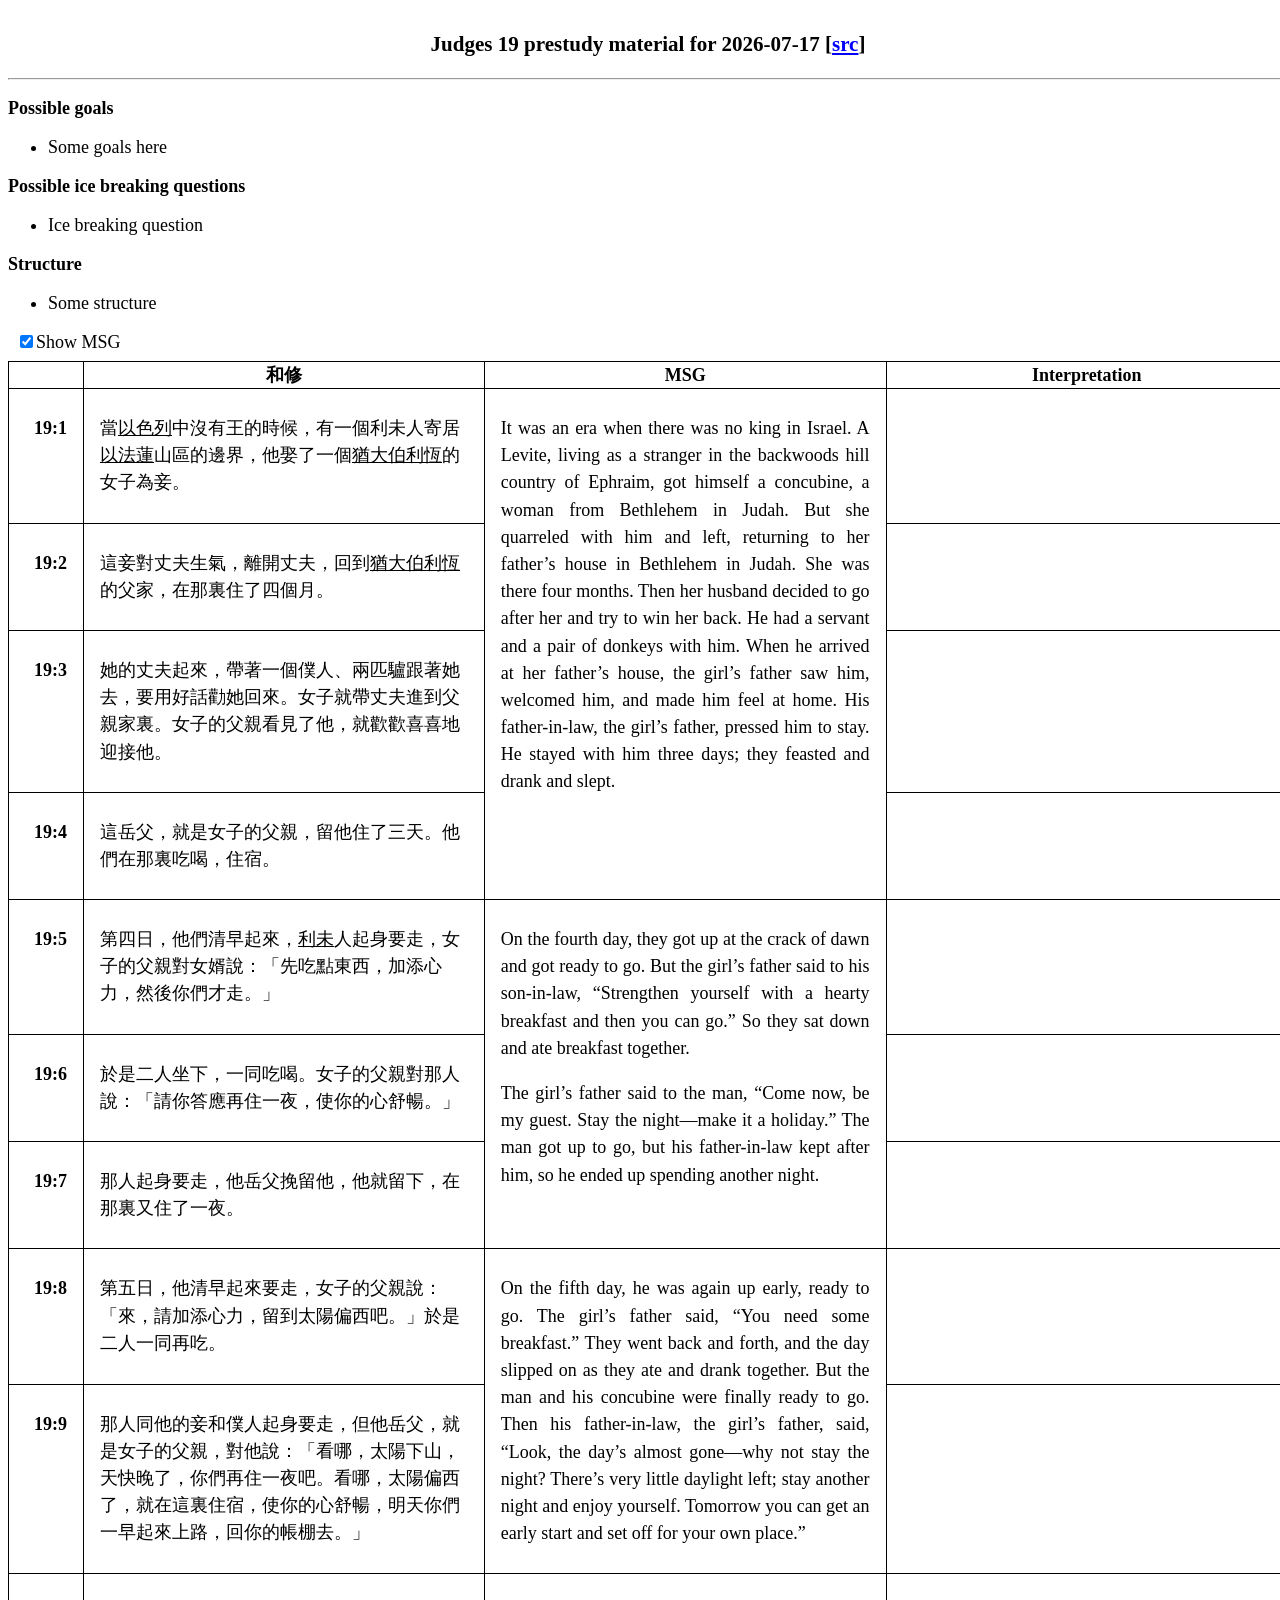
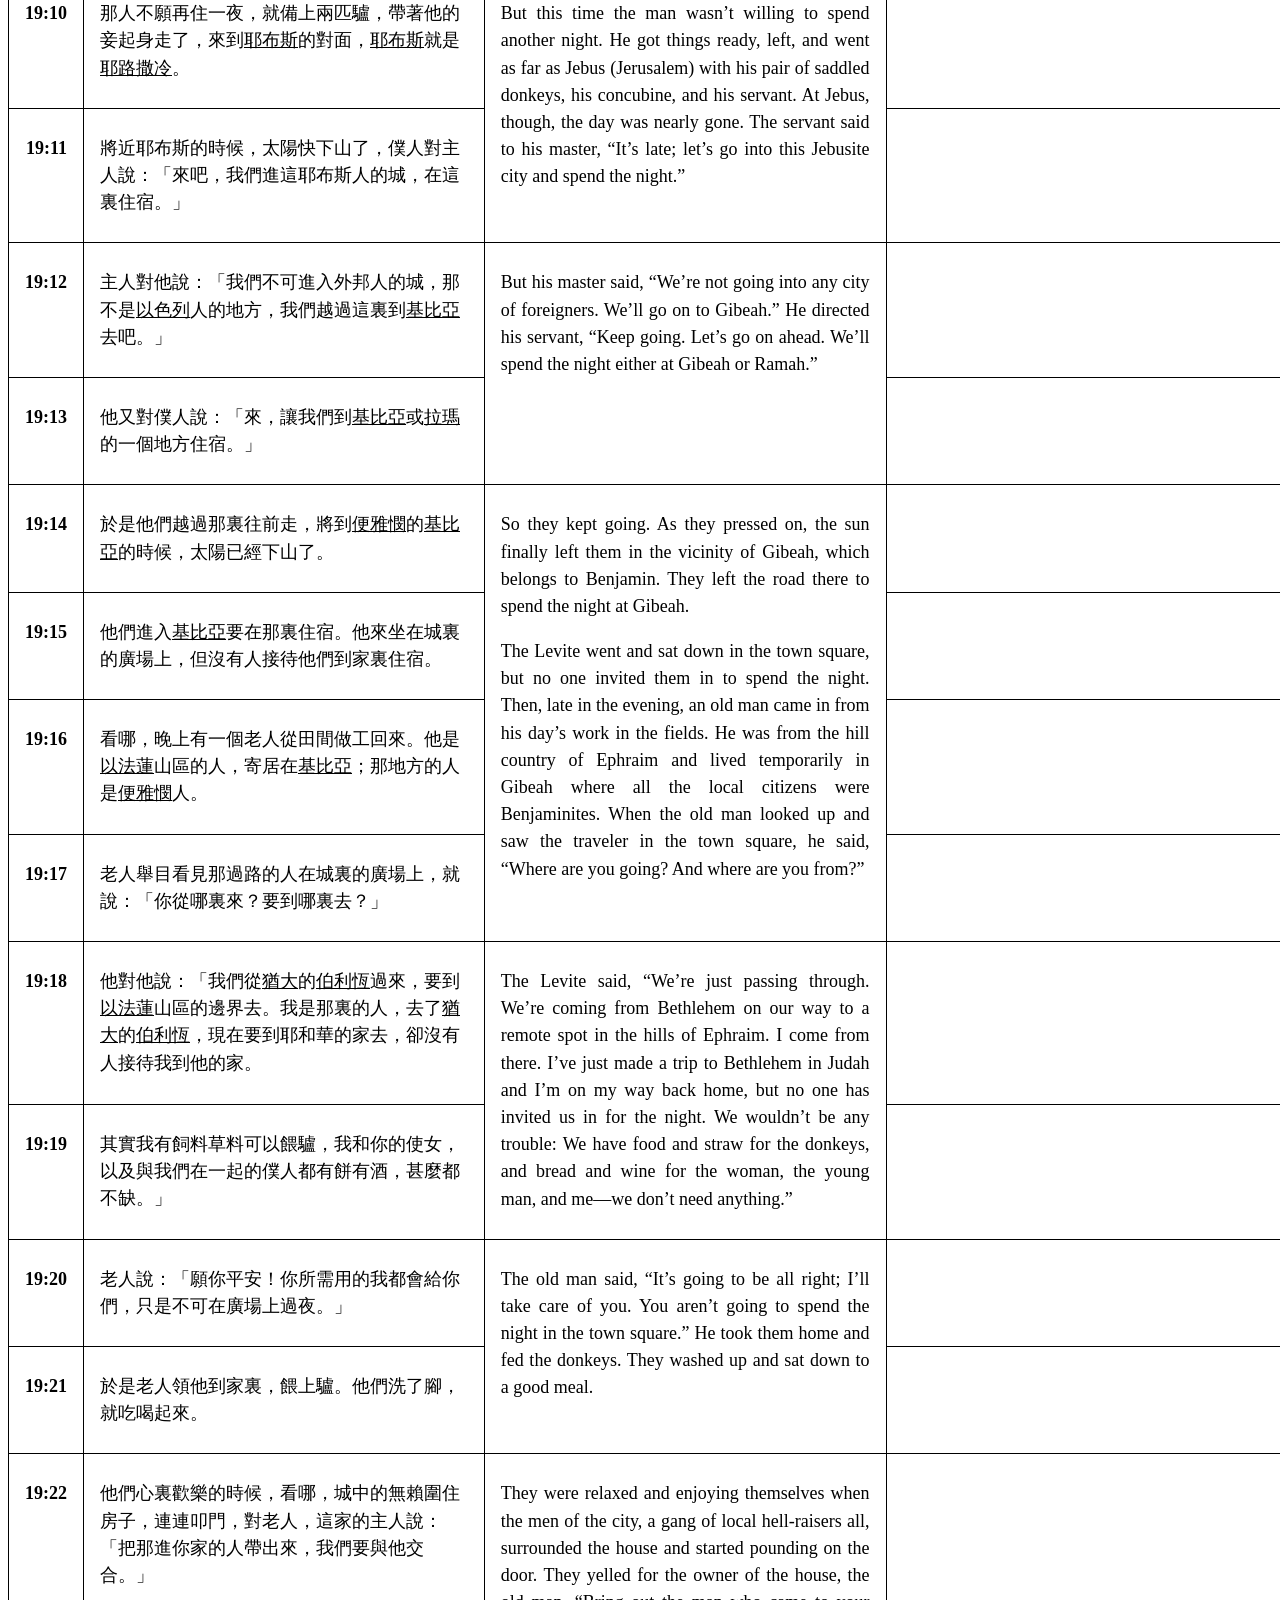
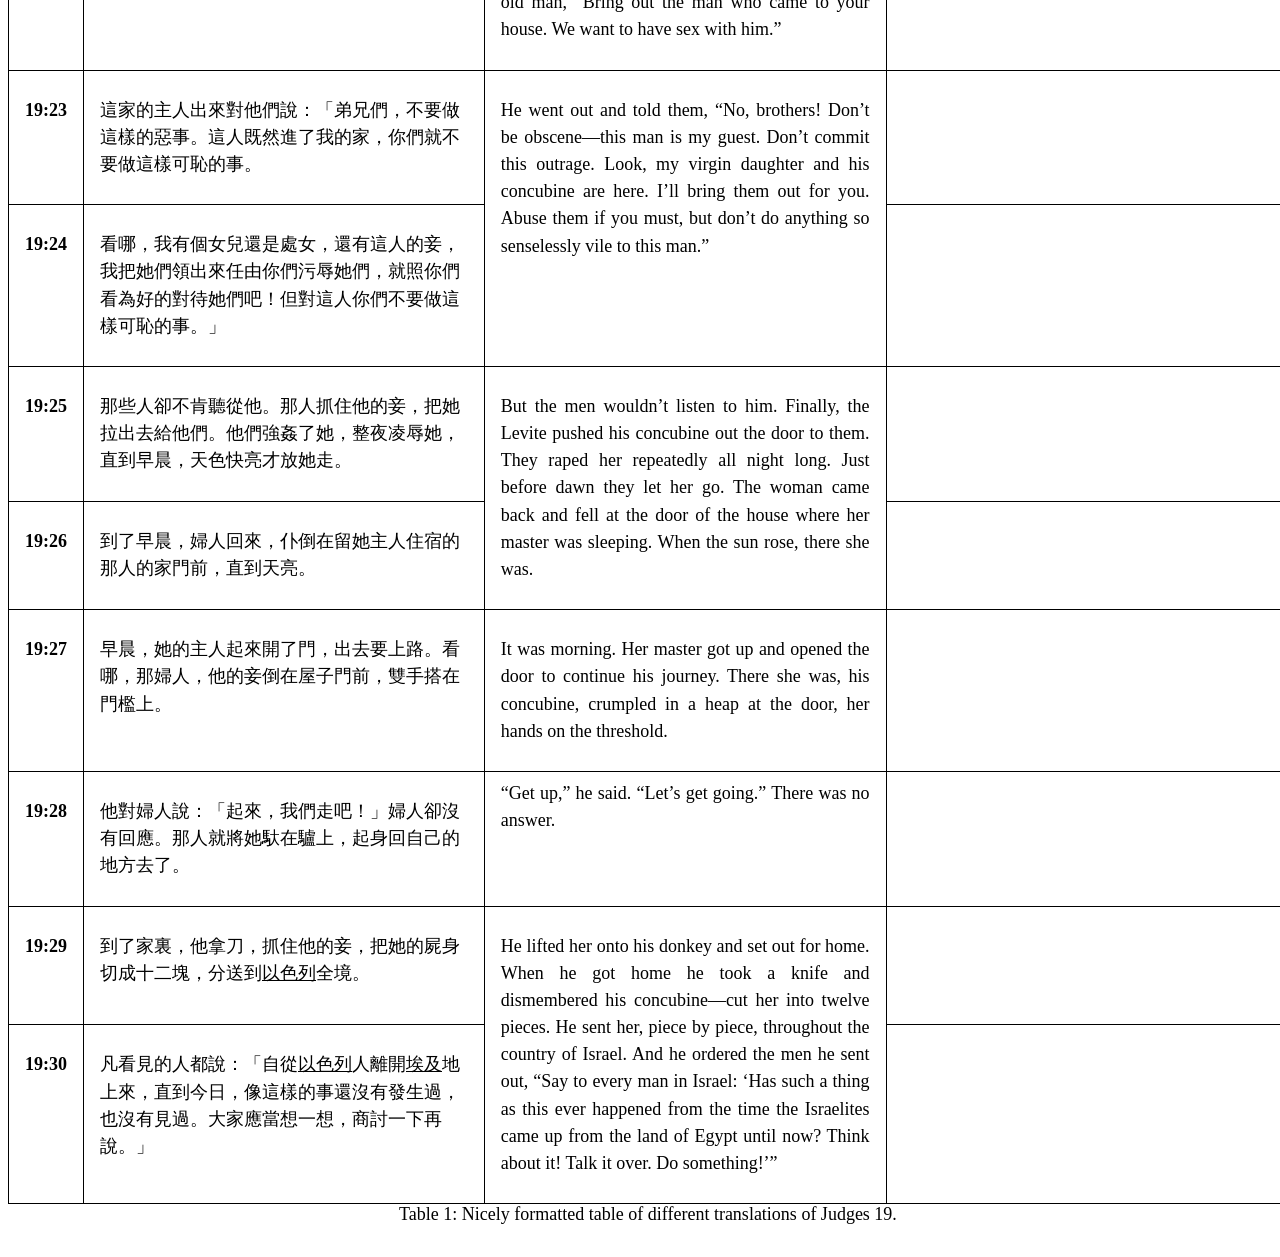
==== judges19.html @ c6cd5edd "wip: judges 19 rcuv done" ====
<!DOCTYPE html>
<html lang="en">
<head>
  <meta charset="UTF-8">
  <title>Judges 19 prestudy material for 2026-07-17</title>
  <link rel="stylesheet" href="style.css">
</head>
<body>
  <main>
    <article>
      <h3>
        Judges 19 prestudy material for 2026-07-17
        [<a href="https://github.com/NLCLC-CM/cheuks-bible-study/judges19.html">src</a>]
      </h3>
      <hr>
      <p><strong>Possible goals</strong></p>

      <ul>
        <li>Some goals here</li>
      </ul>

      <p><strong>Possible ice breaking questions</strong></p>

      <ul>
        <li>Ice breaking question</li>
      </ul>

      <p><strong>Structure</strong></p>

      <ul>
        <li>Some structure</li>
      </ul>

      <label><input type="checkbox" id="msg-toggle" checked>Show MSG</label>

      <table>
        <caption>Table 1: Nicely formatted table of different translations of Judges 19.</caption>

        <colgroup>
          <col class="verse-number">
          <col class="zh">
          <col class="msg">
          <col class="notes">
        </colgroup>

        <thead>
          <tr>
            <th></th>
            <th>和修</th>
            <th class="msg">MSG</th>
            <th>Interpretation</th>
          </tr>
        </thead>

        <tbody>
          <tr>
            <td id="v1"><p>19:1</p></td>
            <td>
              <p>
              當<u>以色列</u>中沒有王的時候，有一個利未人寄居<u>以法蓮</u>山區的邊界，他娶了一個<u>猶大</u><u>伯利恆</u>的女子為妾。
              </p>
            </td>
            <td class="msg" rowspan="4">
              <p>
              It was an era when there was no king in Israel. A Levite, living as a stranger in the
          backwoods hill country of Ephraim, got himself a concubine, a woman from Bethlehem in Judah. But
          she quarreled with him and left, returning to her father’s house in Bethlehem in Judah. She was
          there four months. Then her husband decided to go after her and try to win her back. He had
          a servant and a pair of donkeys with him. When he arrived at her father’s house, the girl’s father
          saw him, welcomed him, and made him feel at home. His father-in-law, the girl’s father, pressed
          him to stay. He stayed with him three days; they feasted and drank and slept.
              </p>
            </td>
            <td></td>
          </tr>

          <tr>
            <td id="v2"><p>19:2</p></td>
            <td>
              <p>
              這妾對丈夫生氣，離開丈夫，回到<u>猶大</u><u>伯利恆</u>的父家，在那裏住了四個月。
              </p>
            </td>
            <td></td>
          </tr>

          <tr>
            <td id="v3"><p>19:3</p></td>
            <td>
              <p>
              她的丈夫起來，帶著一個僕人、兩匹驢跟著她去，要用好話勸她回來。女子就帶丈夫進到父親家裏。女子的父親看見了他，就歡歡喜喜地迎接他。
              </p>
            </td>
            <td></td>
          </tr>

          <tr>
            <td id="v4"><p>19:4</p></td>
            <td>
              <p>
              這岳父，就是女子的父親，留他住了三天。他們在那裏吃喝，住宿。
              </p>
            </td>
            <td></td>
          </tr>

          <tr>
            <td id="v5"><p>19:5</p></td>
            <td>
              <p>
              第四日，他們清早起來，<u>利未</u>人起身要走，女子的父親對女婿說：「先吃點東西，加添心力，然後你們才走。」
              </p>
            </td>
            <td class="msg" rowspan="3">
              <p>
              On the fourth day, they got up at the crack of dawn and got ready to go. But the girl’s
        father said to his son-in-law, “Strengthen yourself with a hearty breakfast and then you can go.”
        So they sat down and ate breakfast together.
              </p>

              <p>
              The girl’s father said to the man, “Come now, be my guest. Stay the night—make it
        a holiday.” The man got up to go, but his father-in-law kept after him, so he ended up spending
        another night.
              </p>
            </td>
            <td></td>
          </tr>

          <tr>
            <td id="v6"><p>19:6</p></td>
            <td>
              <p>
              於是二人坐下，一同吃喝。女子的父親對那人說：「請你答應再住一夜，使你的心舒暢。」
              </p>
            </td>
            <td></td>
          </tr>

          <tr>
            <td id="v7"><p>19:7</p></td>
            <td>
              <p>
              那人起身要走，他岳父挽留他，他就留下，在那裏又住了一夜。
              </p>
            </td>
            <td></td>
          </tr>

          <tr>
            <td id="v8"><p>19:8</p></td>
            <td>
              <p>
              第五日，他清早起來要走，女子的父親說：「來，請加添心力，留到太陽偏西吧。」於是二人一同再吃。
              </p>
            </td>
            <td class="msg" rowspan="2">
              <p>
              On the fifth day, he was again up early, ready to go. The girl’s father said, “You need some
          breakfast.” They went back and forth, and the day slipped on as they ate and drank together. But
          the man and his concubine were finally ready to go. Then his father-in-law, the girl’s father,
          said, “Look, the day’s almost gone—why not stay the night? There’s very little daylight left;
          stay another night and enjoy yourself. Tomorrow you can get an early start and set off for your
          own place.”
              </p>
            </td>
            <td></td>
          </tr>

          <tr>
            <td id="v9"><p>19:9</p></td>
            <td>
              <p>
              那人同他的妾和僕人起身要走，但他岳父，就是女子的父親，對他說：「看哪，太陽下山，天快晚了，你們再住一夜吧。看哪，太陽偏西了，就在這裏住宿，使你的心舒暢，明天你們一早起來上路，回你的帳棚去。」
              </p>
            </td>
            <td></td>
          </tr>

          <tr>
            <td id="v10"><p>19:10</p></td>
            <td>
              <p>
              那人不願再住一夜，就備上兩匹驢，帶著他的妾起身走了，來到<u>耶布斯</u>的對面，<u>耶布斯</u>就是<u>耶路撒冷</u>。
              </p>
            </td>
            <td class="msg" rowspan="2">
              <p>
              But this time the man wasn’t willing to spend another night. He got things ready, left, and
               went as far as Jebus (Jerusalem) with his pair of saddled donkeys, his concubine, and his
               servant. At Jebus, though, the day was nearly gone. The servant said to his master, “It’s
               late; let’s go into this Jebusite city and spend the night.”
              </p>
            </td>
            <td></td>
          </tr>

          <tr>
            <td id="v11"><p>19:11</p></td>
            <td>
              <p>
              將近耶布斯的時候，太陽快下山了，僕人對主人說：「來吧，我們進這耶布斯人的城，在這裏住宿。」
              </p>
            </td>
            <td></td>
          </tr>

          <tr>
            <td id="v12"><p>19:12</p></td>
            <td>
              <p>
              主人對他說：「我們不可進入外邦人的城，那不是<u>以色列</u>人的地方，我們越過這裏到<u>基比亞</u>去吧。」
              </p>
            </td>
            <td class="msg" rowspan="2">
              <p>
              But his master said, “We’re not going into any city of foreigners. We’ll go on to Gibeah.”
        He directed his servant, “Keep going. Let’s go on ahead. We’ll spend the night either at Gibeah or
        Ramah.”
              </p>
            </td>
            <td></td>
          </tr>

          <tr>
            <td id="v13"><p>19:13</p></td>
            <td>
              <p>
              他又對僕人說：「來，讓我們到<u>基比亞</u>或<u>拉瑪</u>的一個地方住宿。」
              </p>
            </td>
            <td></td>
          </tr>

          <tr>
            <td id="v14"><p>19:14</p></td>
            <td>
              <p>
              於是他們越過那裏往前走，將到<u>便雅憫</u>的<u>基比亞</u>的時候，太陽已經下山了。
              </p>
            </td>
            <td class="msg" rowspan="4">
              <p>
              So they kept going. As they pressed on, the sun finally left them in the vicinity of Gibeah,
                which belongs to Benjamin. They left the road there to spend the night at Gibeah.
              </p>

              <p>
              The Levite went and sat down in the town square, but no one invited them in to spend the
          night. Then, late in the evening, an old man came in from his day’s work in the fields. He was
          from the hill country of Ephraim and lived temporarily in Gibeah where all the local citizens
          were Benjaminites. When the old man looked up and saw the traveler in the town square, he said,
          “Where are you going? And where are you from?”
              </p>
            </td>
            <td></td>
          </tr>

          <tr>
            <td id="v15"><p>19:15</p></td>
            <td>
              <p>
              他們進入<u>基比亞</u>要在那裏住宿。他來坐在城裏的廣場上，但沒有人接待他們到家裏住宿。
              </p>
            </td>
            <td></td>
          </tr>

          <tr>
            <td id="v16"><p>19:16</p></td>
            <td>
              <p>
              看哪，晚上有一個老人從田間做工回來。他是<u>以法蓮</u>山區的人，寄居在<u>基比亞</u>；那地方的人是<u>便雅憫</u>人。
              </p>
            </td>
            <td></td>
          </tr>

          <tr>
            <td id="v17"><p>19:17</p></td>
            <td>
              <p>
              老人舉目看見那過路的人在城裏的廣場上，就說：「你從哪裏來？要到哪裏去？」
              </p>
            </td>
            <td></td>
          </tr>

          <tr>
            <td id="v18"><p>19:18</p></td>
            <td>
              <p>
              他對他說：「我們從<u>猶大</u>的<u>伯利恆</u>過來，要到<u>以法蓮</u>山區的邊界去。我是那裏的人，去了<u>猶大</u>的<u>伯利恆</u>，現在要到耶和華的家去，卻沒有人接待我到他的家。
              </p>
            </td>
            <td class="msg" rowspan="2">
              <p>
              The Levite said, “We’re just passing through. We’re coming from Bethlehem on our way to
               a remote spot in the hills of Ephraim. I come from there. I’ve just made a trip to
               Bethlehem in Judah and I’m on my way back home, but no one has invited us in for the night.
               We wouldn’t be any trouble: We have food and straw for the donkeys, and bread and wine for
               the woman, the young man, and me—we don’t need anything.”
              </p>
            </td>
            <td></td>
          </tr>

          <tr>
            <td id="v19"><p>19:19</p></td>
            <td>
              <p>
              其實我有飼料草料可以餵驢，我和你的使女，以及與我們在一起的僕人都有餅有酒，甚麼都不缺。」
              </p>
            </td>
            <td></td>
          </tr>

          <tr>
            <td id="v20"><p>19:20</p></td>
            <td>
              <p>
              老人說：「願你平安！你所需用的我都會給你們，只是不可在廣場上過夜。」
              </p>
            </td>
            <td class="msg" rowspan="2">
              <p>
              The old man said, “It’s going to be all right; I’ll take care of you. You aren’t going to
        spend the night in the town square.” He took them home and fed the donkeys. They washed up and sat
        down to a good meal.
              </p>
            </td>
            <td></td>
          </tr>

          <tr>
            <td id="v21"><p>19:21</p></td>
            <td>
              <p>
              於是老人領他到家裏，餵上驢。他們洗了腳，就吃喝起來。
              </p>
            </td>
            <td></td>
          </tr>

          <tr>
            <td id="v22"><p>19:22</p></td>
            <td>
              <p>
              他們心裏歡樂的時候，看哪，城中的無賴圍住房子，連連叩門，對老人，這家的主人說：「把那進你家的人帶出來，我們要與他交合。」
              </p>
            </td>
            <td class="msg">
              <p>
              They were relaxed and enjoying themselves when the men of the city, a gang of local
        hell-raisers all, surrounded the house and started pounding on the door. They yelled for the owner
        of the house, the old man, “Bring out the man who came to your house. We want to have sex with
        him.”
              </p>
            </td>
            <td></td>
          </tr>

          <tr>
            <td id="v23"><p>19:23</p></td>
            <td>
              <p>
              這家的主人出來對他們說：「弟兄們，不要做這樣的惡事。這人既然進了我的家，你們就不要做這樣可恥的事。
              </p>
            </td>
            <td class="msg" rowspan="2">
              <p>
              He went out and told them, “No, brothers! Don’t be obscene—this man is my guest. Don’t
            commit this outrage. Look, my virgin daughter and his concubine are here. I’ll bring them out
            for you. Abuse them if you must, but don’t do anything so senselessly vile to this man.”
              </p>
            </td>
            <td></td>
          </tr>

          <tr>
            <td id="v24"><p>19:24</p></td>
            <td>
              <p>
              看哪，我有個女兒還是處女，還有這人的妾，我把她們領出來任由你們污辱她們，就照你們看為好的對待她們吧！但對這人你們不要做這樣可恥的事。」
              </p>
            </td>
            <td></td>
          </tr>

          <tr>
            <td id="v25"><p>19:25</p></td>
            <td>
              <p>
              那些人卻不肯聽從他。那人抓住他的妾，把她拉出去給他們。他們強姦了她，整夜凌辱她，直到早晨，天色快亮才放她走。
              </p>
            </td>
            <td class="msg" rowspan="2">
              <p>
              But the men wouldn’t listen to him. Finally, the Levite pushed his concubine out the door to
      them. They raped her repeatedly all night long. Just before dawn they let her go. The woman came
      back and fell at the door of the house where her master was sleeping. When the sun rose, there she
      was.
              </p>
            </td>
            <td></td>
          </tr>

          <tr>
            <td id="v26"><p>19:26</p></td>
            <td>
              <p>
              到了早晨，婦人回來，仆倒在留她主人住宿的那人的家門前，直到天亮。
              </p>
            </td>
            <td></td>
          </tr>

          <tr>
            <td id="v27"><p>19:27</p></td>
            <td>
              <p>
              早晨，她的主人起來開了門，出去要上路。看哪，那婦人，他的妾倒在屋子門前，雙手搭在門檻上。
              </p>
            </td>
            <td class="msg">
              <p>
              It was morning. Her master got up and opened the door to continue his journey. There she
  was, his concubine, crumpled in a heap at the door, her hands on the threshold.
              </p>
            </td>
            <td></td>
          </tr>

          <tr>
            <td id="v28"><p>19:28</p></td>
            <td>
              <p>
              他對婦人說：「起來，我們走吧！」婦人卻沒有回應。那人就將她馱在驢上，起身回自己的地方去了。
              </p>
            </td>
            <td class="msg">“Get up,” he said. “Let’s get going.” There was no answer.</td>
            <td></td>
          </tr>

          <tr>
            <td id="v29"><p>19:29</p></td>
            <td>
              <p>
              到了家裏，他拿刀，抓住他的妾，把她的屍身切成十二塊，分送到<u>以色列</u>全境。
              </p>
            </td>
            <td class="msg" rowspan="2">
              <p>
              He lifted her onto his donkey and set out for home. When he got home he took a knife and
              dismembered his concubine—cut her into twelve pieces. He sent her, piece by piece, throughout
              the country of Israel. And he ordered the men he sent out, “Say to every man in Israel: ‘Has
              such a thing as this ever happened from the time the Israelites came up from the land of Egypt
              until now? Think about it! Talk it over. Do something!’”
              </p>
            </td>
            <td></td>
          </tr>

          <tr>
            <td id="v30"><p>19:30</p></td>
            <td>
              <p>
              凡看見的人都說：「自從<u>以色列</u>人離開<u>埃及</u>地上來，直到今日，像這樣的事還沒有發生過，也沒有見過。大家應當想一想，商討一下再說。」
              </p>
            </td>
            <td></td>
          </tr>
        </tbody>
      </table>
    </article>
  </main>

  <script>
    const msgElements = document.getElementsByClassName('msg');
    const msgToggle = document.getElementById('msg-toggle');
    msgToggle.addEventListener('input', e => {
      const shouldDisplayMsg = e.target.checked;
      for (const e of msgElements) {
        if (shouldDisplayMsg) {
          e.style.display = '';
        } else {
          e.style.display = 'none';
        }
      }
    });
  </script>
</body>
</html>
---- style.css ----
:root {
    --bg-color: white;
    --text-color: black;
    --table-border-color: black;
    --href-color: blue;

    --name-color: blue;
    --place-color: magenta;
    --god-color: red;
    --circ-color: lavender;
    --free-color: green;
}

@media (prefers-color-scheme: dark) {
    :root {
        --bg-color: #1e1e2e;
        --text-color: #cdd6f4;
        --table-border-color: #9399b2;
        --href-color: #74c7ec;

        --name-color: #89dceb;
        --place-color: #f9e2af;
        --god-color: #f38ba8;
        --circ-color: #b4befe;
        --free-color: #a6e3a1;
    }
}

body {
    background-color: var(--bg-color);
    color: var(--text-color);
    font-size: 18px;
}

a {
    color: var(--href-color);
}

a:visited {
    color: var(--href-color);
}

h3 {
    text-align: center;
}

article {
    width: unset;
}

tbody td {
    vertical-align: top;
    padding: 0.5rem 1rem;
    line-height: 1.7rem;
}

tbody td:first-child {
    font-weight: bold;
    text-align: right;
}

td.msg {
    text-align: justify;
}

th {
    font-weight: bold;
}

table {
    border-collapse: collapse;
}

table td .msg {
    text-align: justify;
}

table td,
table th {
    border: 1px solid var(--table-border-color);
}

table caption {
    caption-side: bottom;
}

figure img {
    width: 100%;
}

figcaption {
    text-align: center;
}

label {
    margin: 0.5rem;
    display: block;
}

@media (min-width: 80rem) {
    article {
        width: 80rem;
        margin: 2rem auto;
    }

    col.verse-number {
        width: calc(100% / 24)
    }

    col.zh, col.msg, col.notes {
        width: calc((100% * 23 / 24) / 3);
    }
}

.question {
    font-weight: bold;
}

.answer {
    font-style: italic;
}

.name {
    color: var(--name-color);
}

.place {
    color: var(--place-color);
}

.god {
    color: var(--god-color);
}

.repeating {
    cursor: pointer;
    font-weight: bold;
}

.works-cited {
    margin-left: 2rem;
    text-indent: -2rem;
}
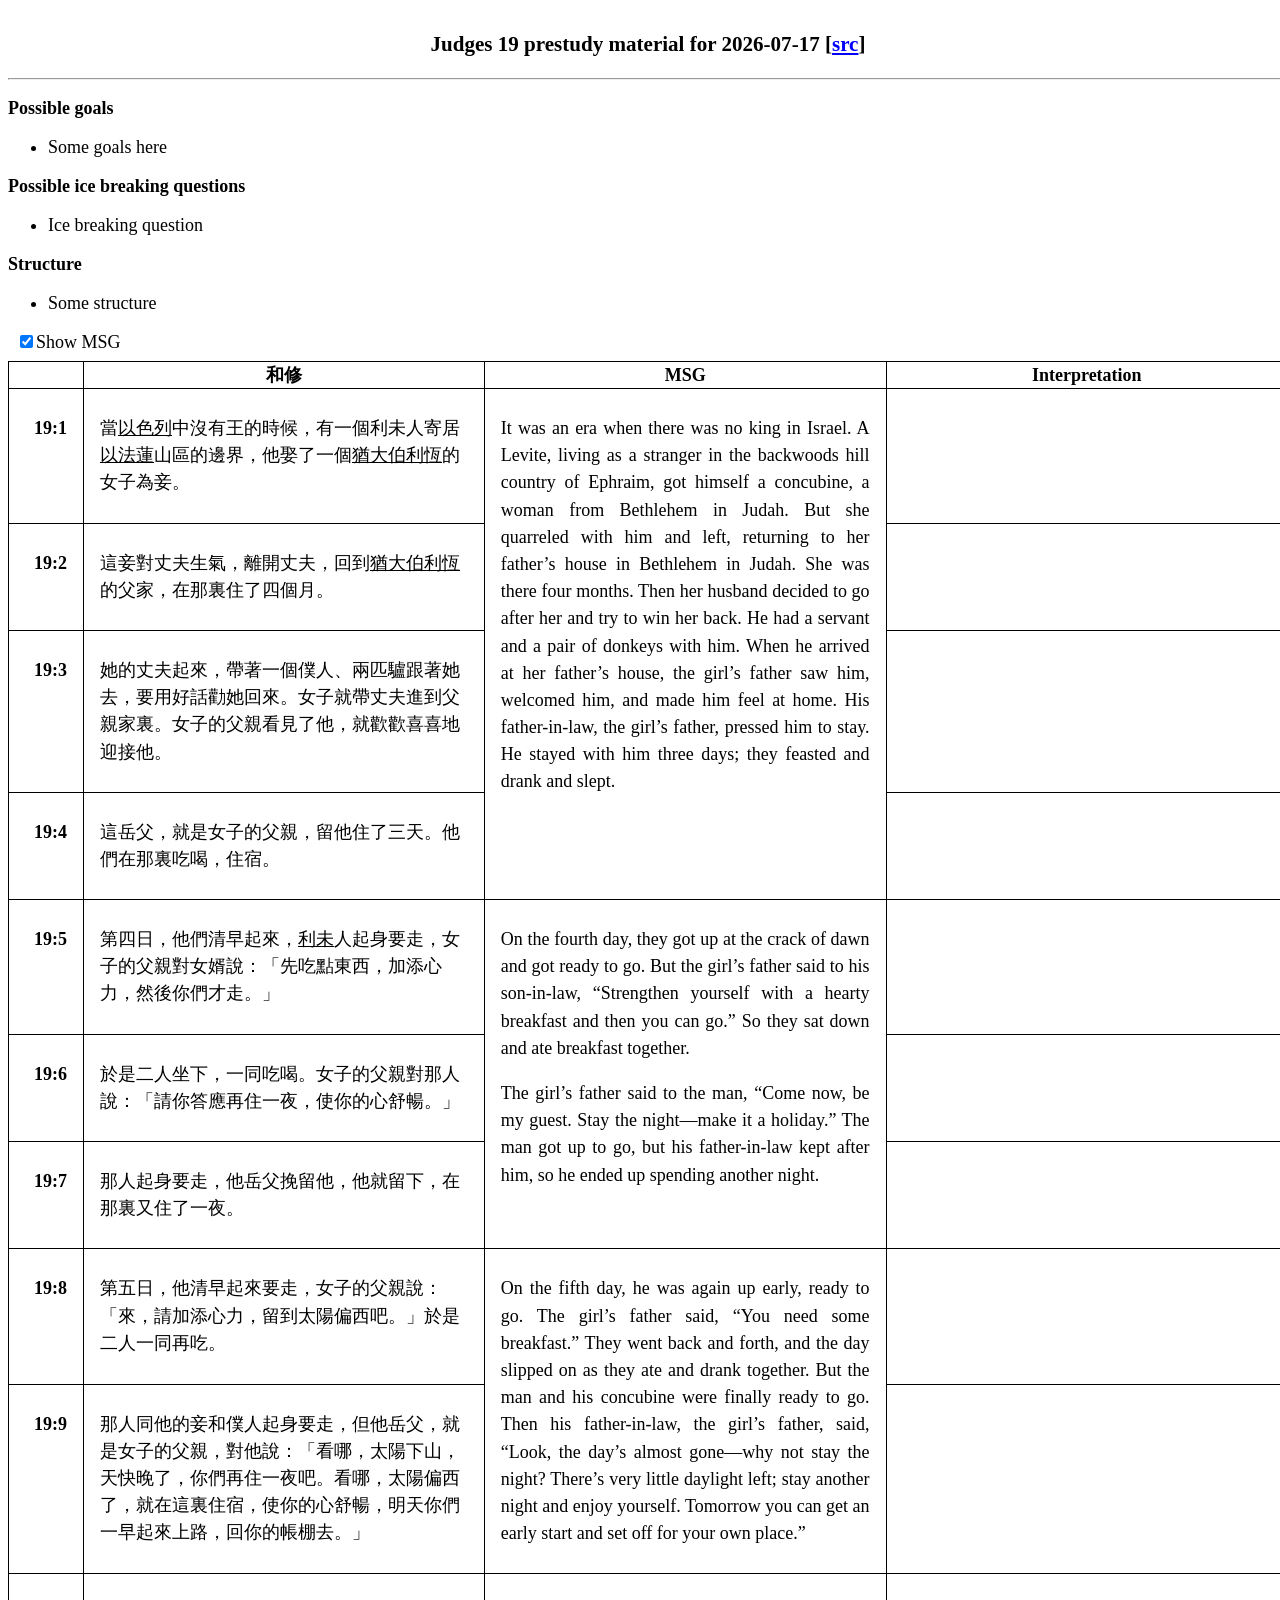
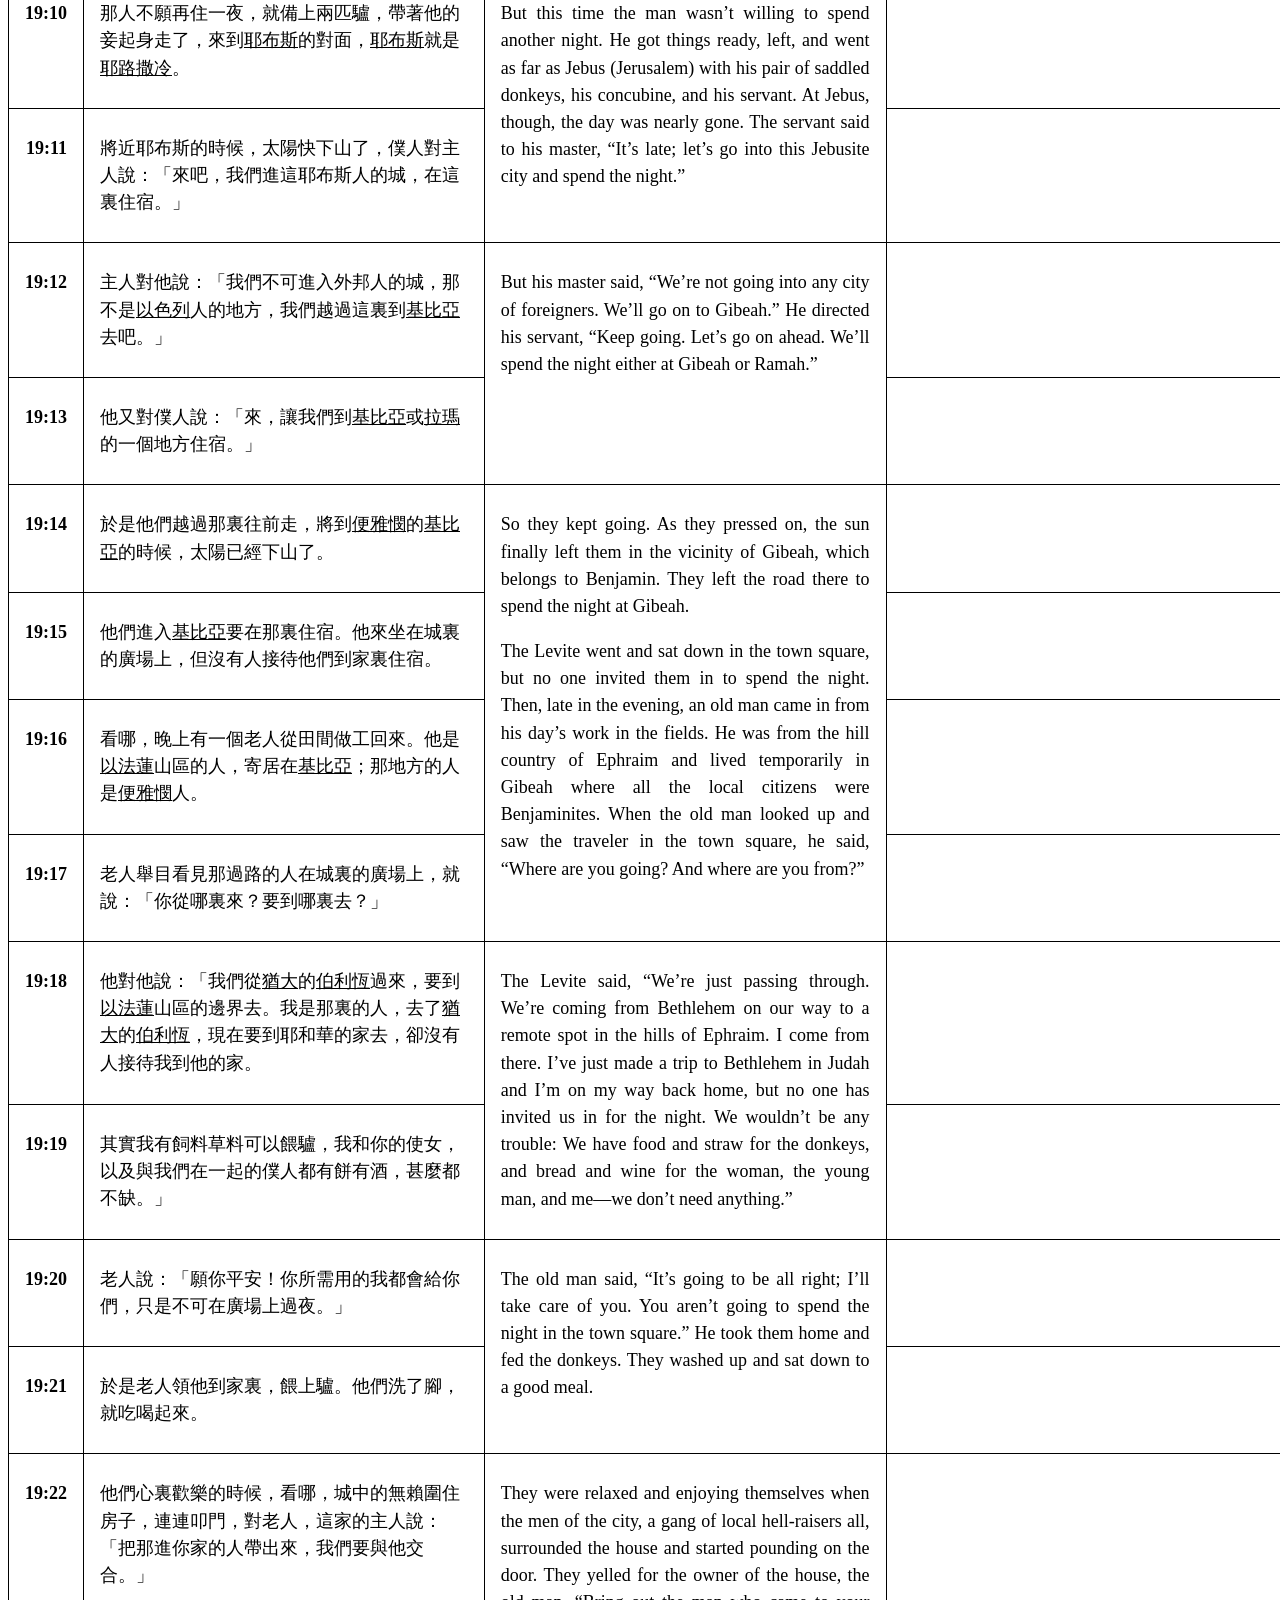
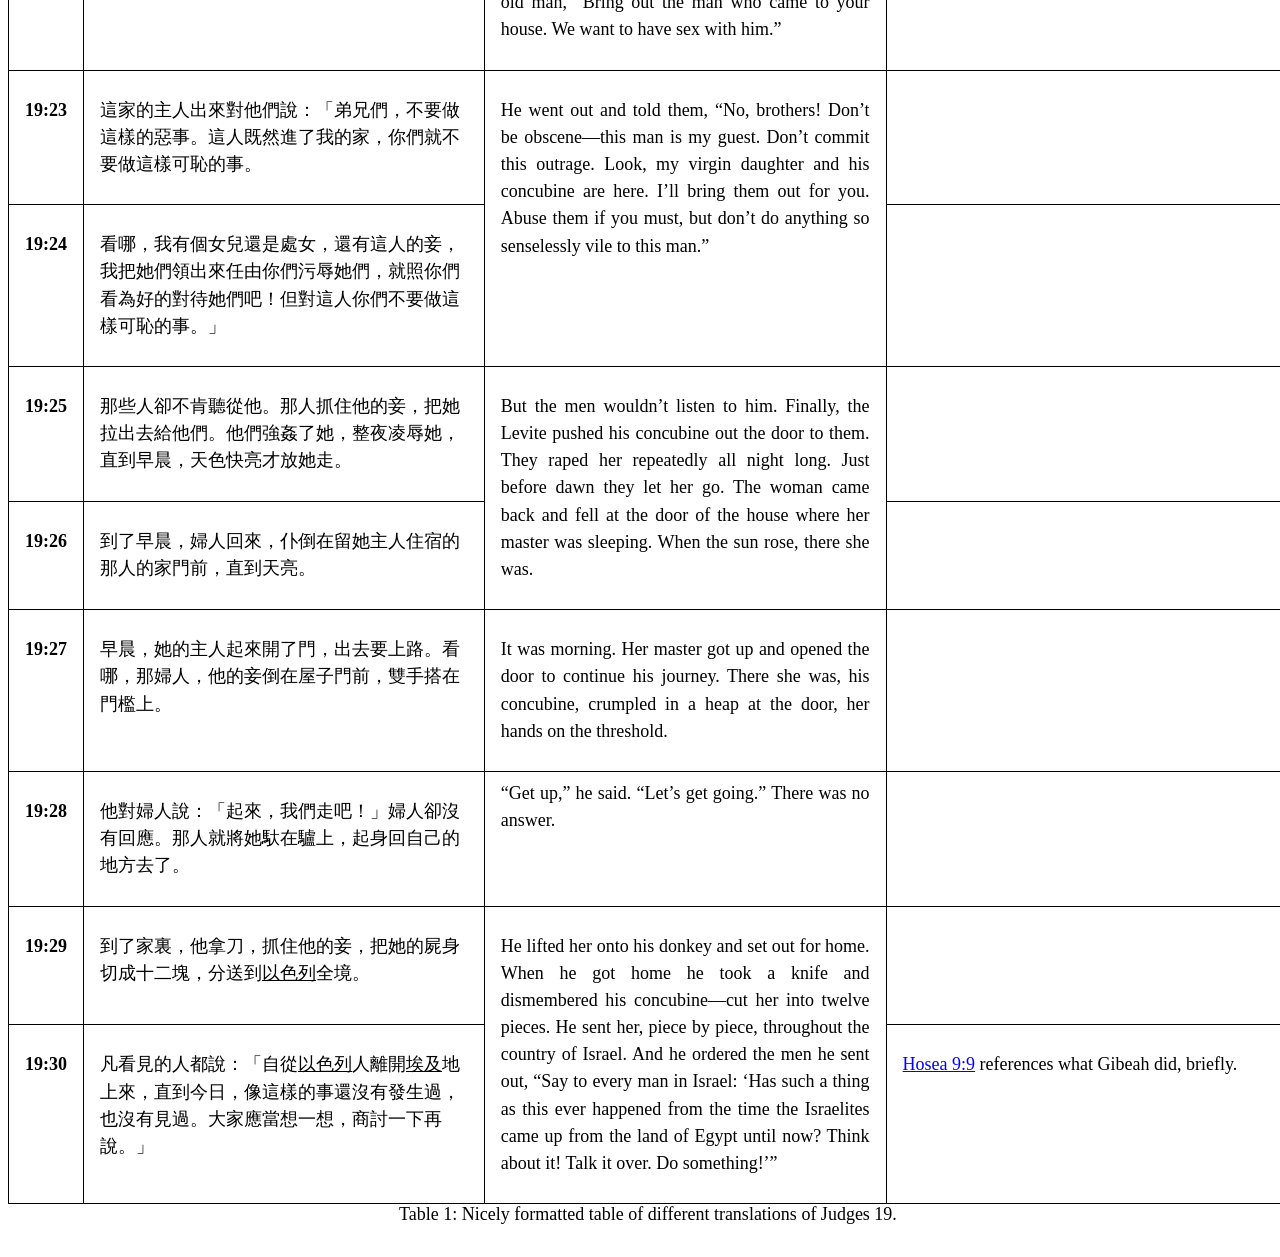
==== commit bcb8fb72: "wip: add hosea 9:9 ref" ====
--- a/judges19.html
+++ b/judges19.html
@@ -468,7 +468,11 @@
               凡看見的人都說：「自從<u>以色列</u>人離開<u>埃及</u>地上來，直到今日，像這樣的事還沒有發生過，也沒有見過。大家應當想一想，商討一下再說。」
               </p>
             </td>
-            <td></td>
+            <td>
+              <p>
+              <a href="https://www.biblegateway.com/passage/?search=Hosea%209%3A9&version=NIV">Hosea 9:9</a> references what Gibeah did, briefly.
+              </p>
+            </td>
           </tr>
         </tbody>
       </table>
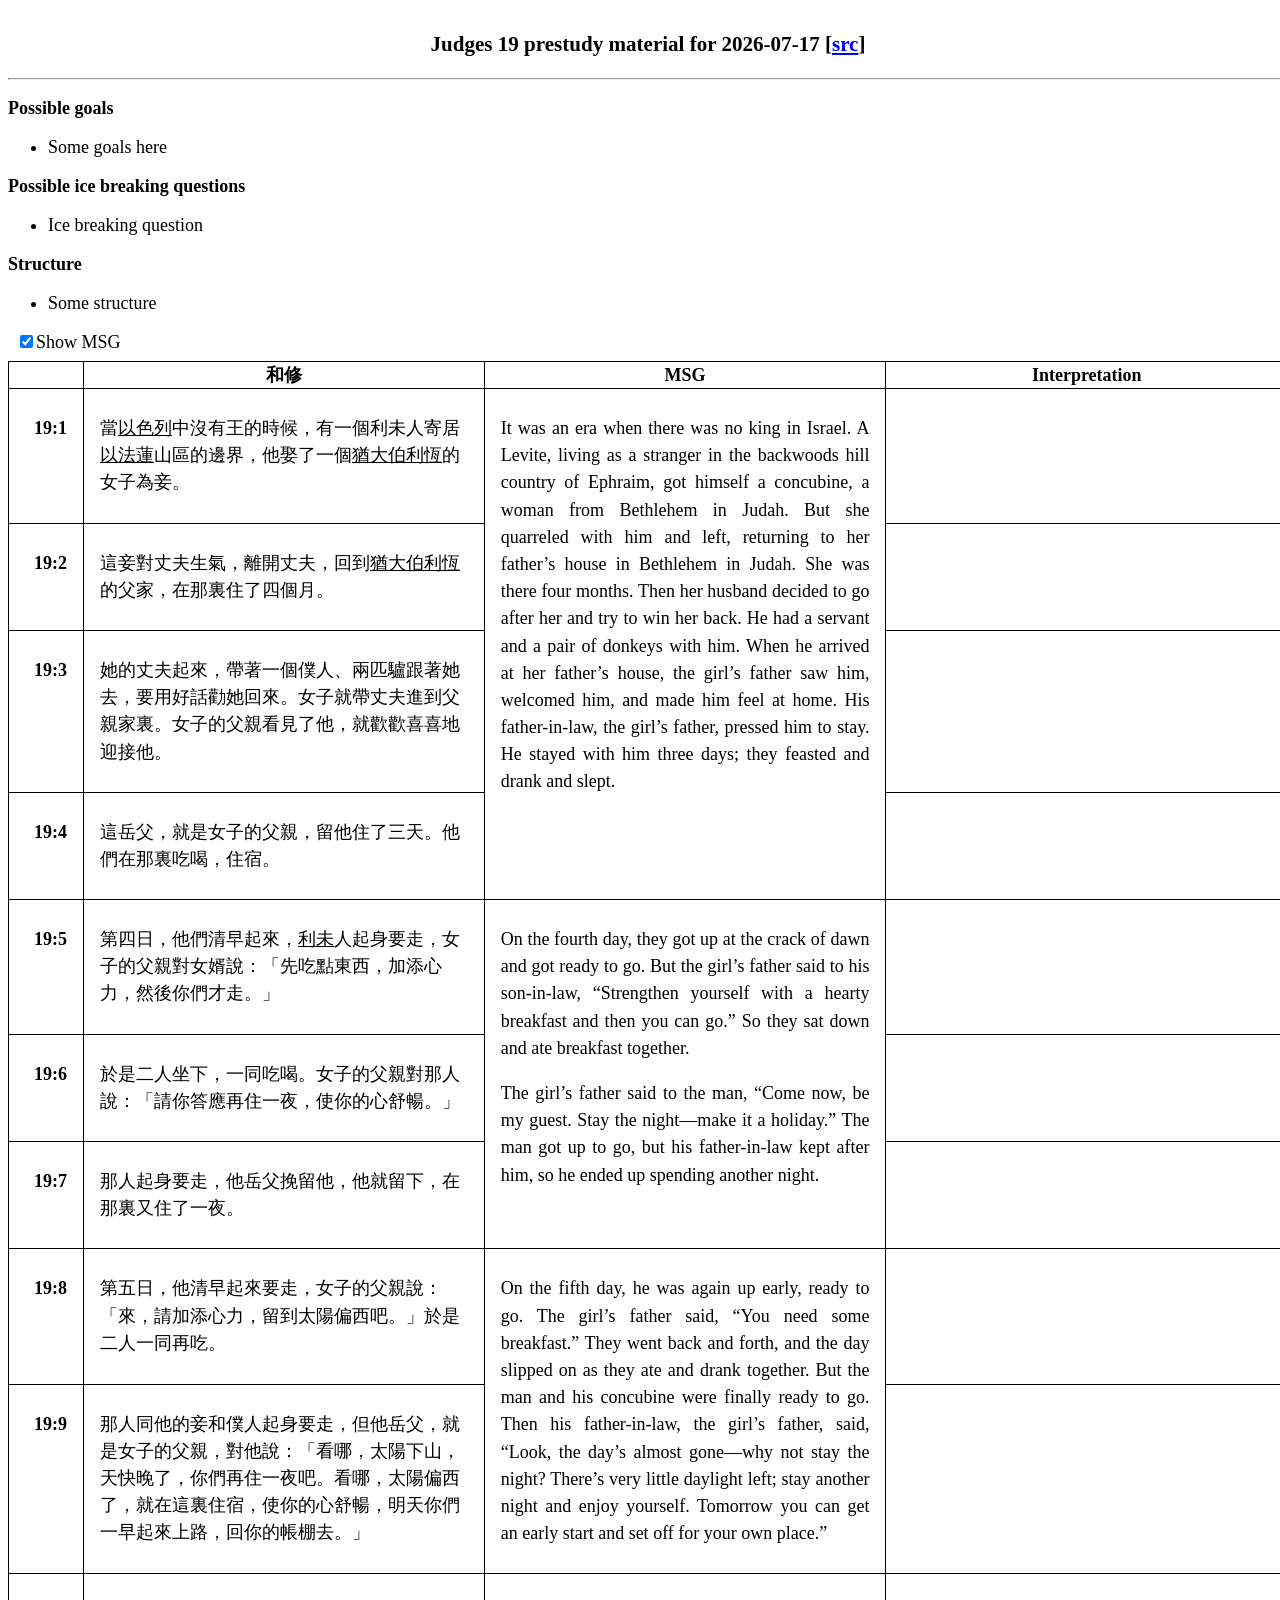
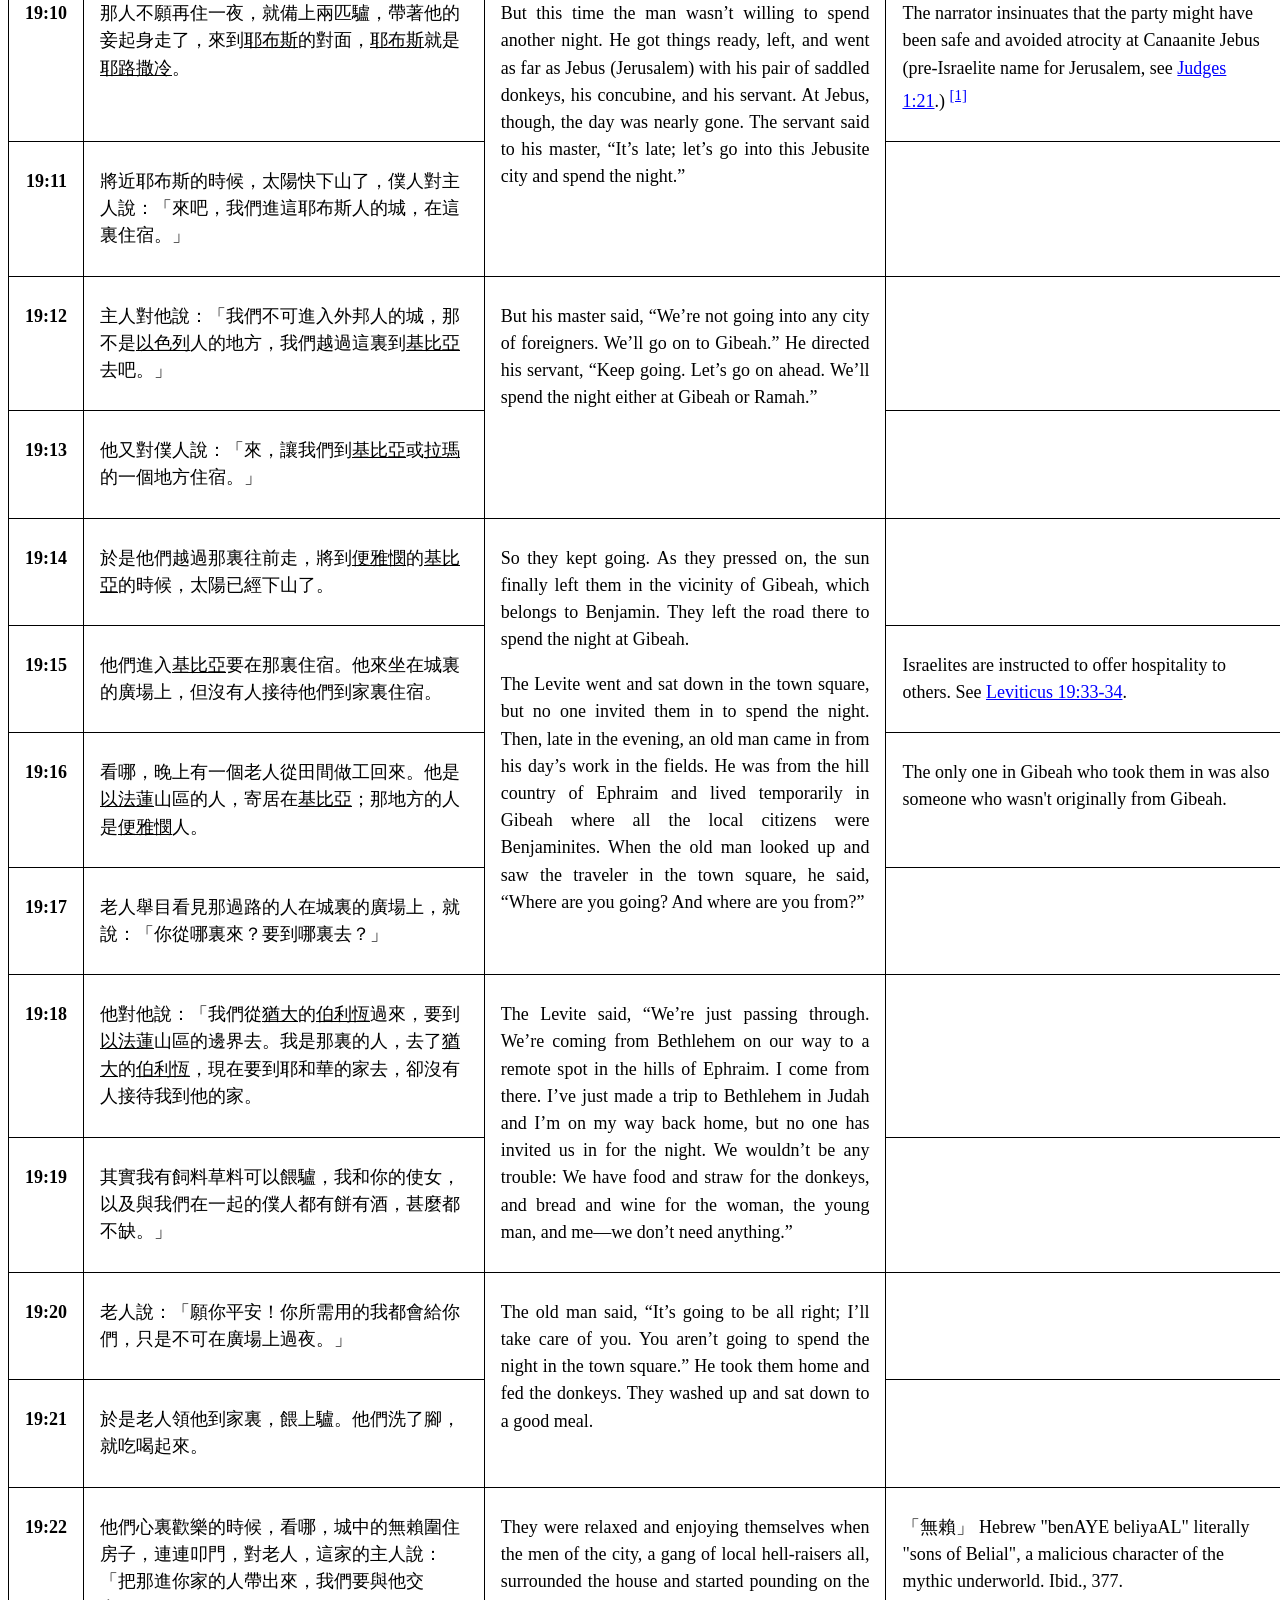
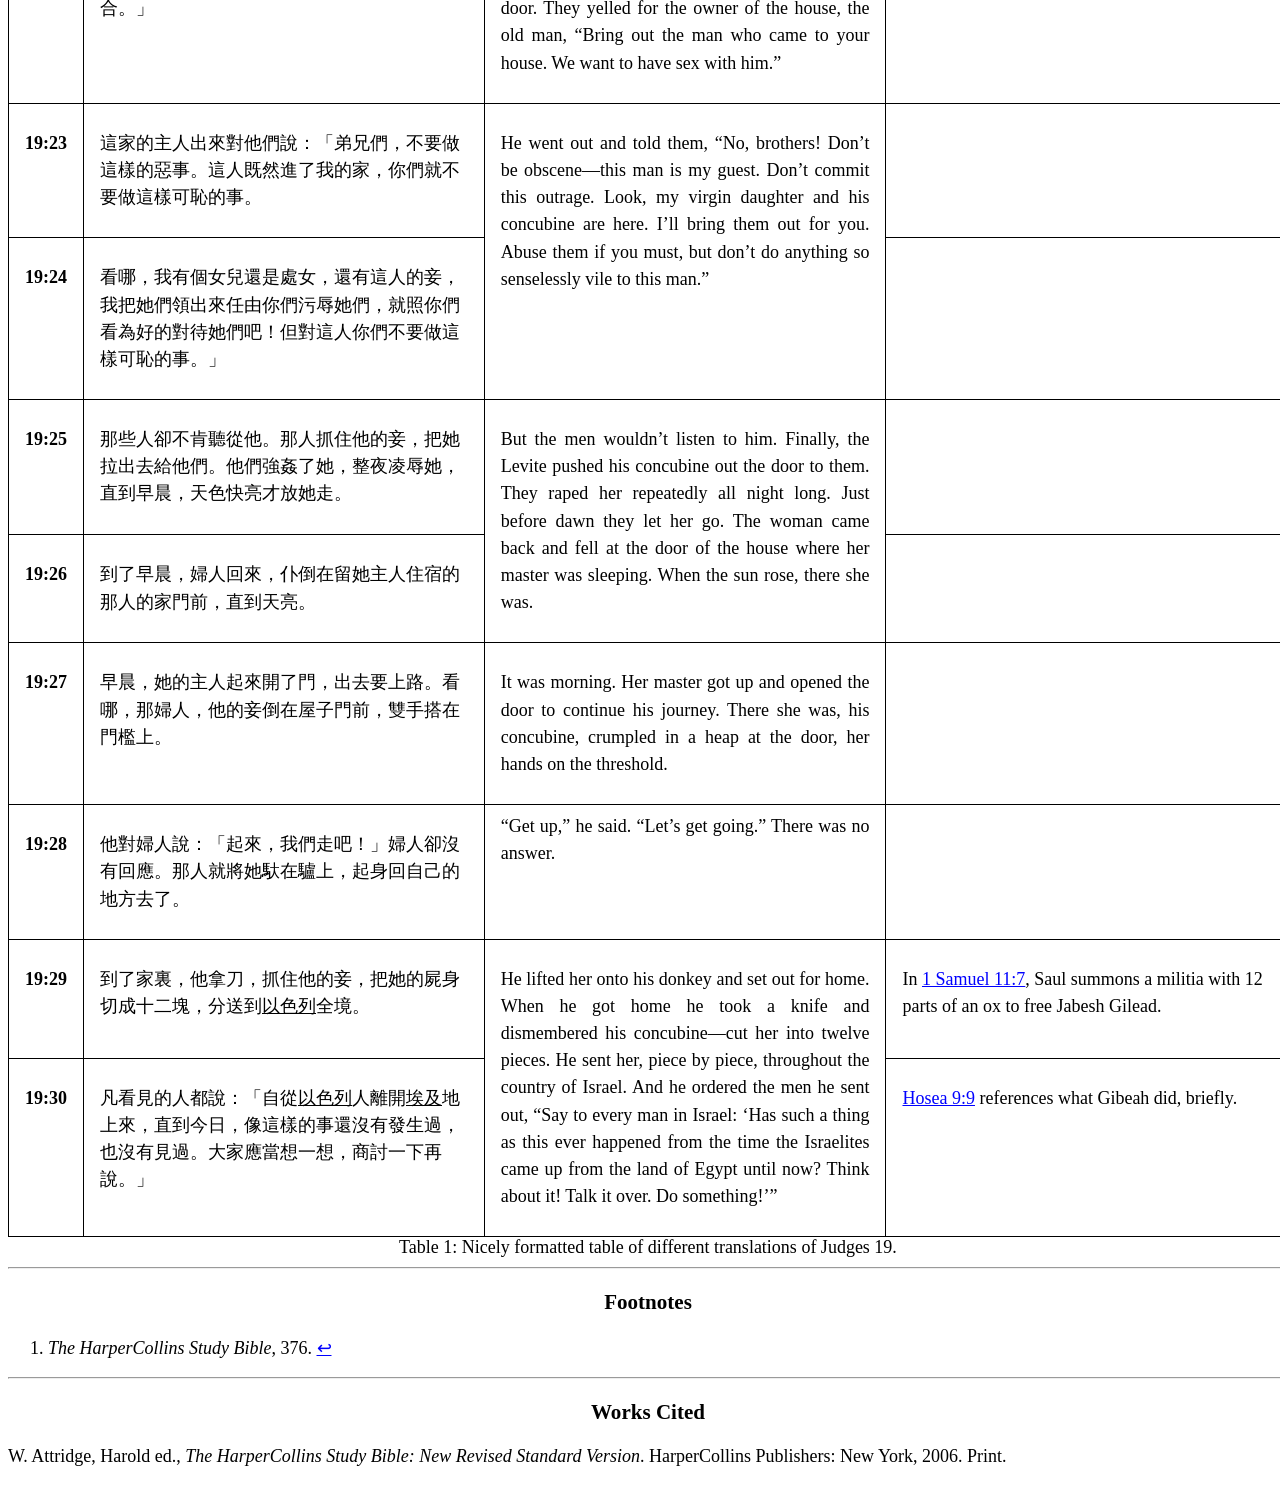
==== commit 8c28337c: "feat: footnotes!" ====
--- a/judges19.html
+++ b/judges19.html
@@ -192,7 +192,14 @@
                late; let’s go into this Jebusite city and spend the night.”
               </p>
             </td>
-            <td></td>
+            <td>
+              <p>
+              The narrator insinuates that the party might have been safe and avoided atrocity at
+              Canaanite Jebus (pre-Israelite name for Jerusalem, see
+              <a href="https://www.biblegateway.com/passage/?search=Judges%201:21&version=NIV">Judges 1:21</a>.)
+              <custom-footnote><em>The HarperCollins Study Bible</em>, 376.</custom-footnote>
+              </p>
+            </td>
           </tr>
 
           <tr>
@@ -219,7 +226,8 @@
         Ramah.”
               </p>
             </td>
-            <td></td>
+            <td>
+            </td>
           </tr>
 
           <tr>
@@ -263,7 +271,12 @@
               他們進入<u>基比亞</u>要在那裏住宿。他來坐在城裏的廣場上，但沒有人接待他們到家裏住宿。
               </p>
             </td>
-            <td></td>
+            <td>
+              <p>
+              Israelites are instructed to offer hospitality to others. See
+              <a href="https://www.biblegateway.com/passage/?search=lev%2019%3A33-34&version=NIV">Leviticus 19:33-34</a>.
+              </p>
+            </td>
           </tr>
 
           <tr>
@@ -273,7 +286,11 @@
               看哪，晚上有一個老人從田間做工回來。他是<u>以法蓮</u>山區的人，寄居在<u>基比亞</u>；那地方的人是<u>便雅憫</u>人。
               </p>
             </td>
-            <td></td>
+            <td>
+              <p>
+              The only one in Gibeah who took them in was also someone who wasn't originally from Gibeah.
+              </p>
+            </td>
           </tr>
 
           <tr>
@@ -357,7 +374,12 @@
         him.”
               </p>
             </td>
-            <td></td>
+            <td>
+              <p>
+              「無賴」 Hebrew "benAYE beliyaAL" literally "sons of Belial", a malicious character of the
+              mythic underworld. <footnote>Ibid., 377.</footnote>
+              </p>
+            </td>
           </tr>
 
           <tr>
@@ -458,7 +480,13 @@
               until now? Think about it! Talk it over. Do something!’”
               </p>
             </td>
-            <td></td>
+            <td>
+              <p>
+              In
+              <a href="https://www.biblegateway.com/passage/?search=1%20Samuel%2011&version=NIV">1 Samuel 11:7</a>,
+              Saul summons a militia with 12 parts of an ox to free Jabesh Gilead.
+              </p>
+            </td>
           </tr>
 
           <tr>
@@ -476,6 +504,21 @@
           </tr>
         </tbody>
       </table>
+
+      <hr>
+      
+      <h3>Footnotes</h3>
+
+      <custom-footnotes></custom-footnotes>
+
+      <hr>
+      
+      <h3>Works Cited</h3>
+
+      <p class="works-cited">
+      W. Attridge, Harold ed., <em>The HarperCollins Study Bible: New Revised Standard Version</em>.
+      HarperCollins Publishers: New York, 2006. Print.
+      </p>
     </article>
   </main>
 
@@ -493,5 +536,6 @@
       }
     });
   </script>
+  <script src="footnotes.js"></script>
 </body>
 </html>
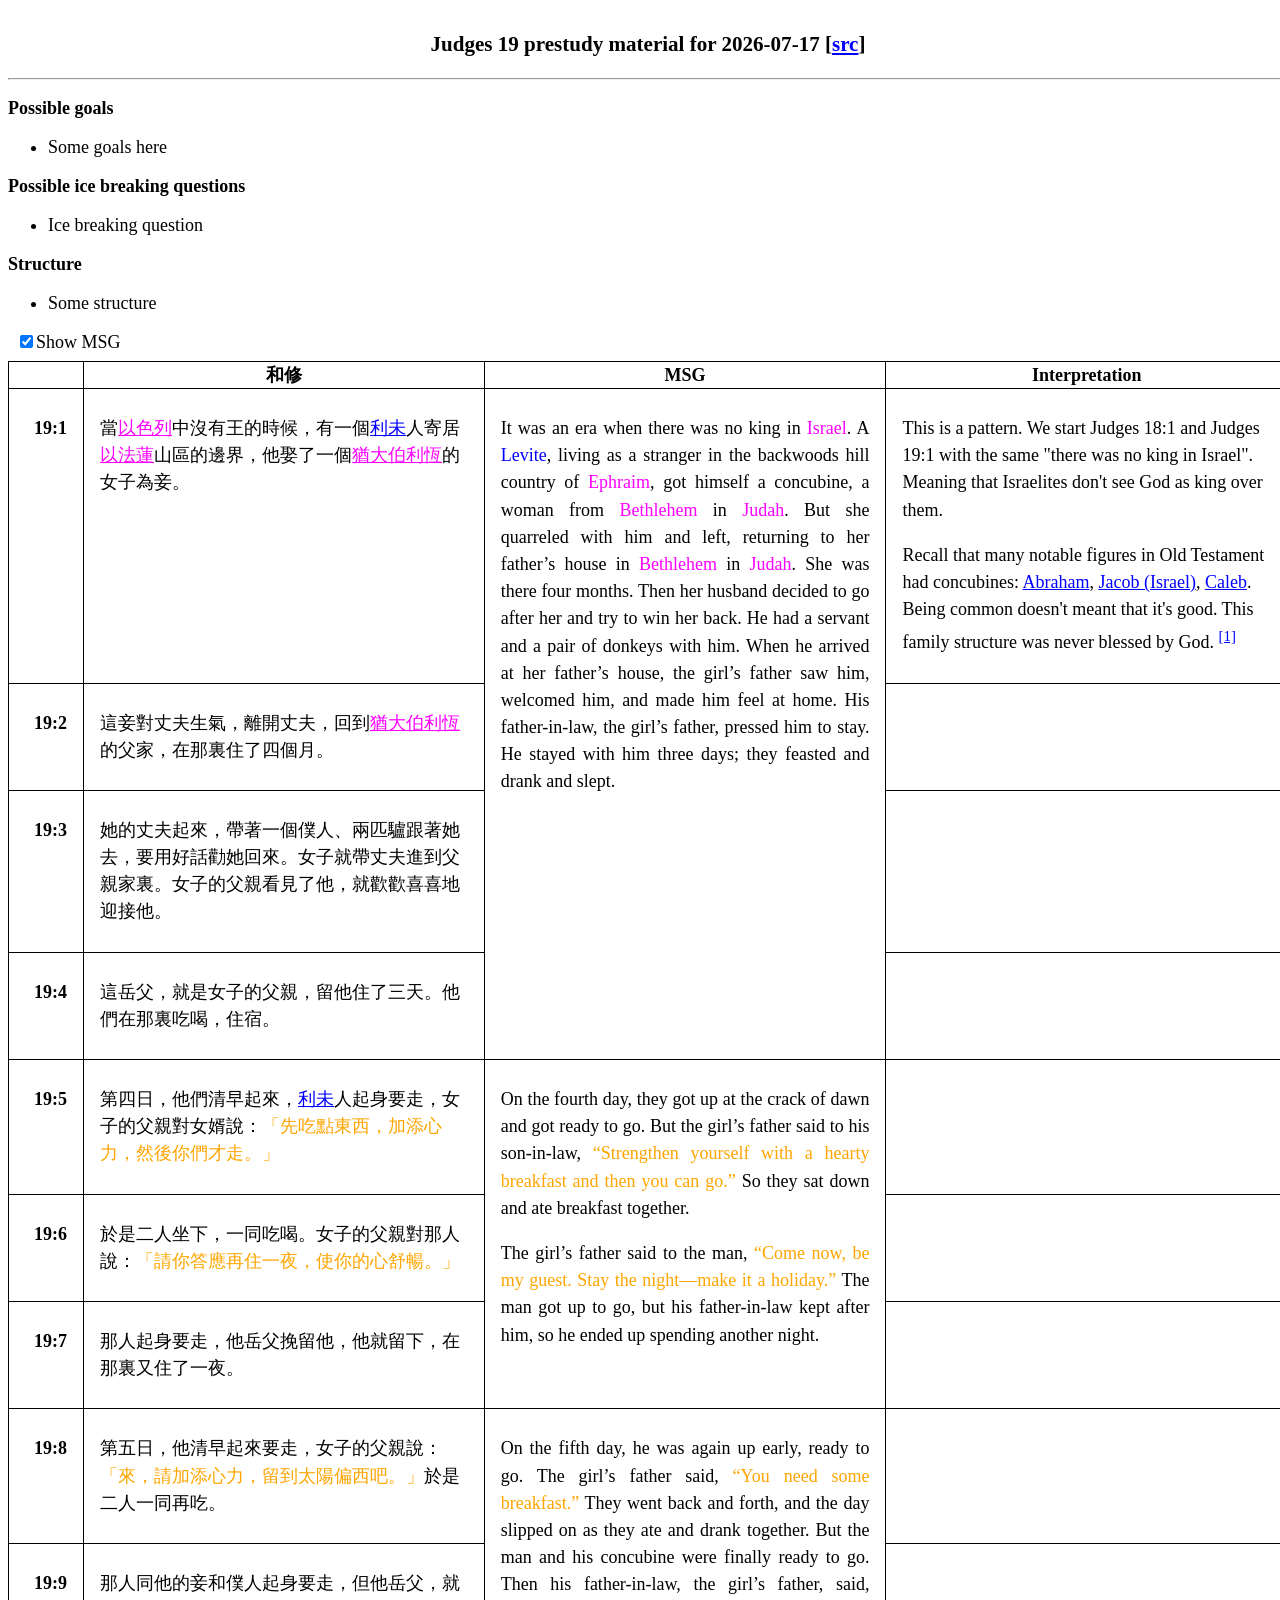
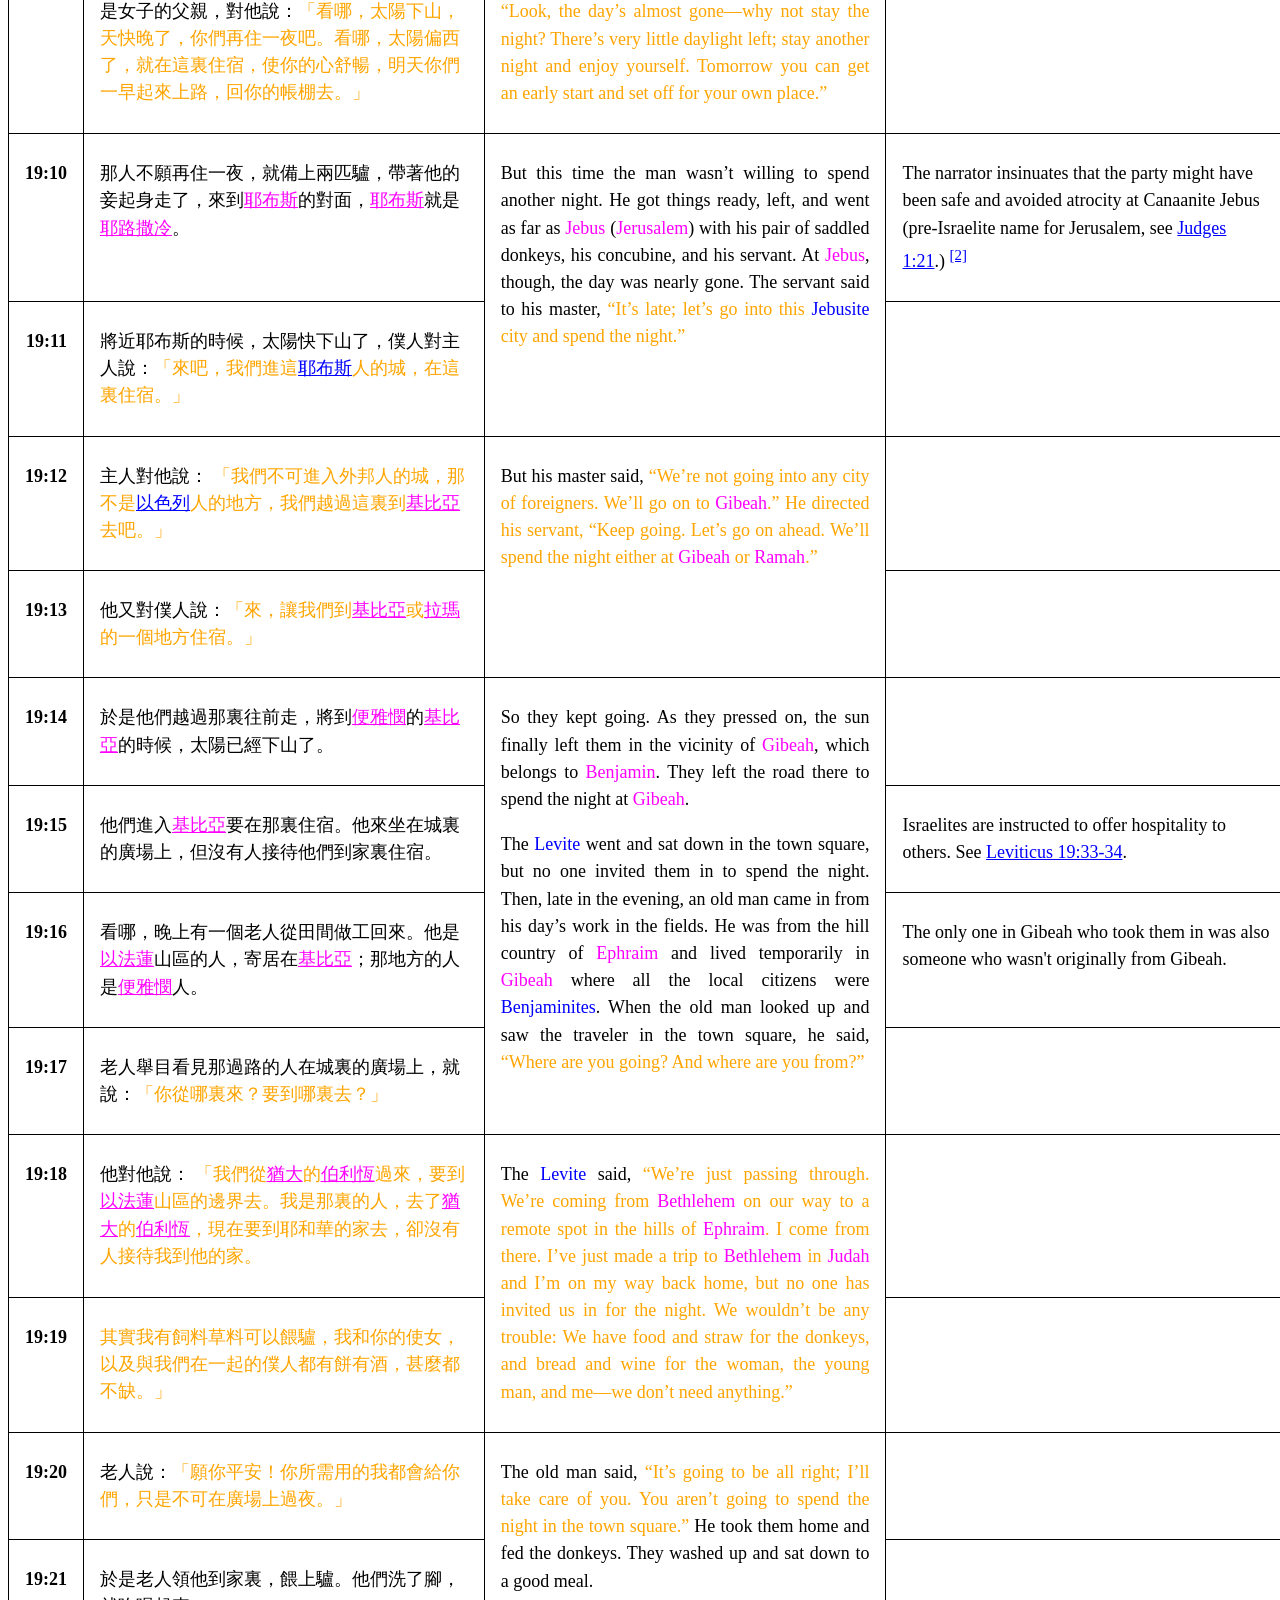
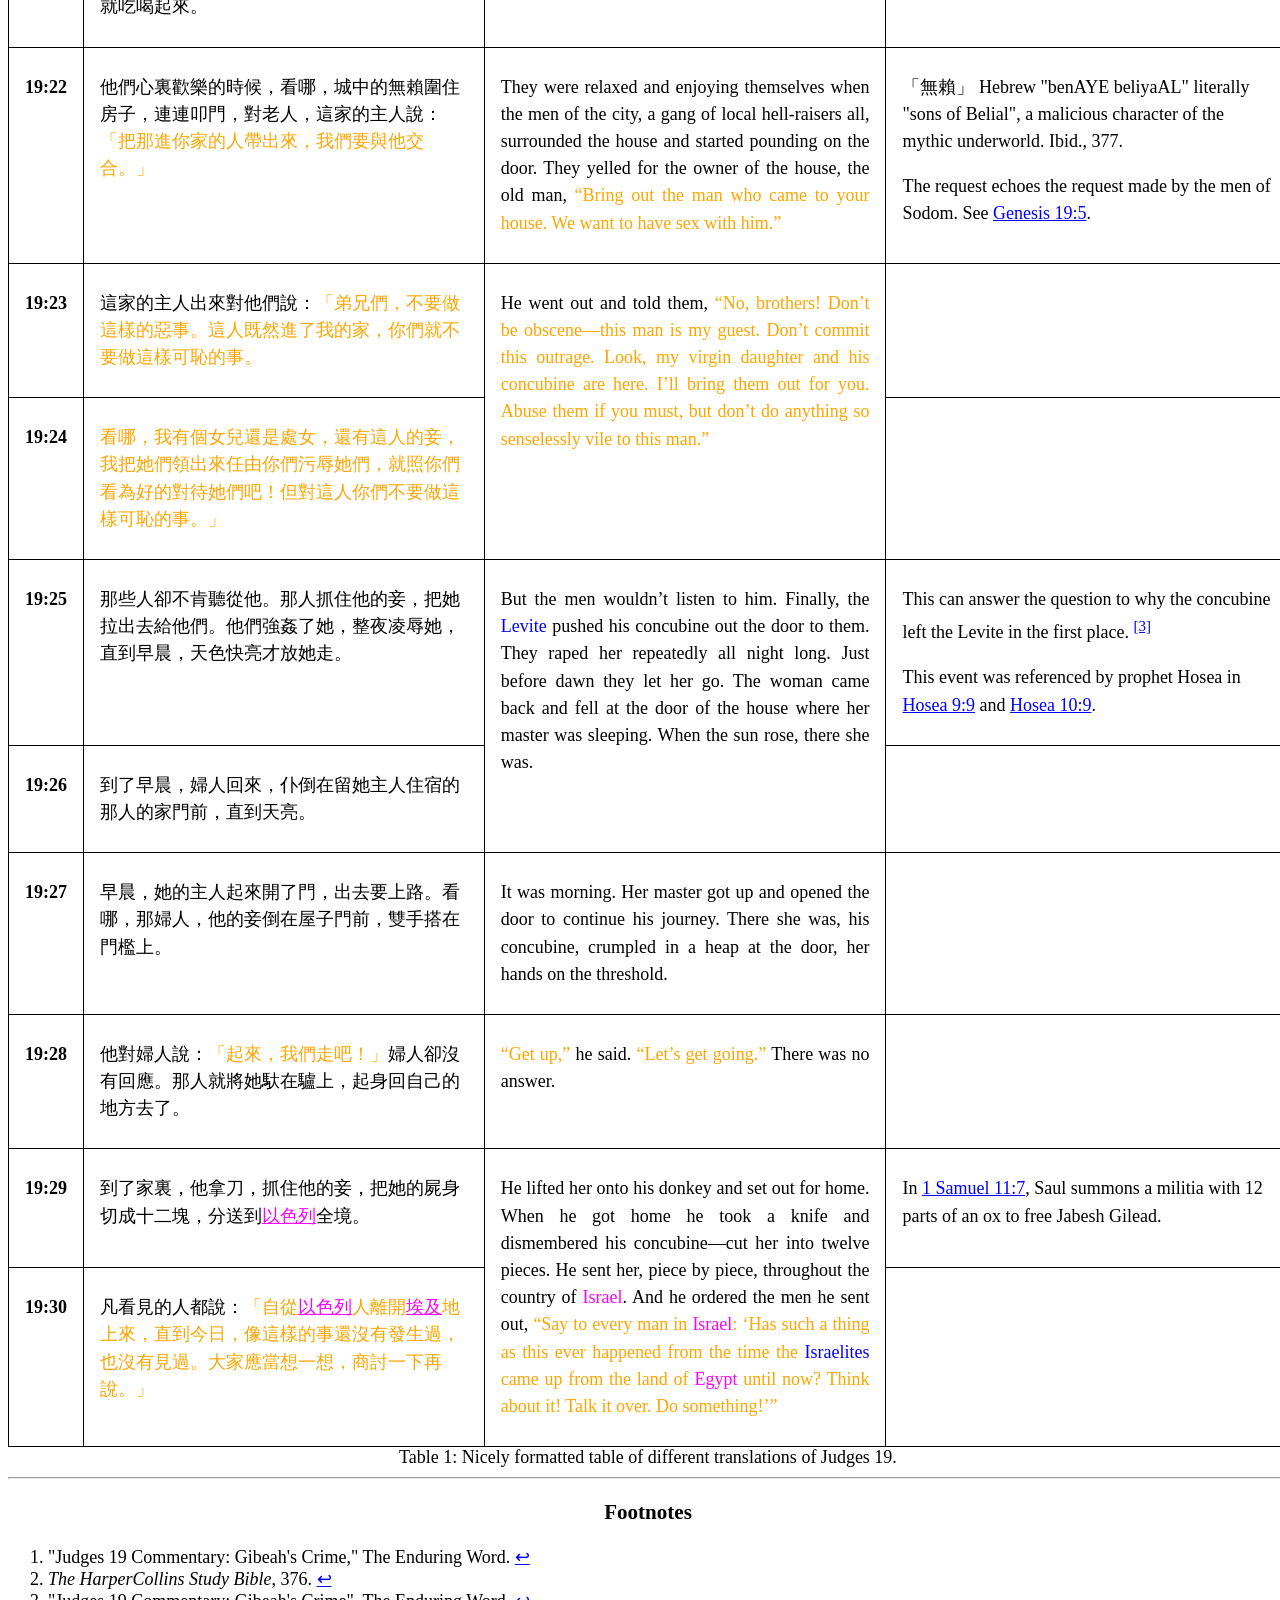
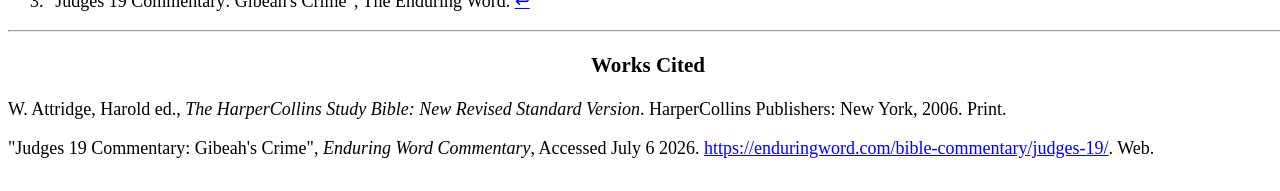
==== commit d1a9dd36: "feat: highlighting begins!" ====
--- a/judges19.html
+++ b/judges19.html
@@ -57,28 +57,44 @@
             <td id="v1"><p>19:1</p></td>
             <td>
               <p>
-              當<u>以色列</u>中沒有王的時候，有一個利未人寄居<u>以法蓮</u>山區的邊界，他娶了一個<u>猶大</u><u>伯利恆</u>的女子為妾。
+              當<u class="place">以色列</u>中沒有王的時候，有一個<u class="name">利未</u>人寄居<u
+                class="place">以法蓮</u>山區的邊界，他娶了一個<u class="place">猶大</u><u class="place">伯利恆</u>的女子為妾。
               </p>
             </td>
             <td class="msg" rowspan="4">
               <p>
-              It was an era when there was no king in Israel. A Levite, living as a stranger in the
-          backwoods hill country of Ephraim, got himself a concubine, a woman from Bethlehem in Judah. But
-          she quarreled with him and left, returning to her father’s house in Bethlehem in Judah. She was
-          there four months. Then her husband decided to go after her and try to win her back. He had
-          a servant and a pair of donkeys with him. When he arrived at her father’s house, the girl’s father
-          saw him, welcomed him, and made him feel at home. His father-in-law, the girl’s father, pressed
-          him to stay. He stayed with him three days; they feasted and drank and slept.
-              </p>
-            </td>
-            <td></td>
+              It was an era when there was no king in <span class="place">Israel</span>. A <span class="name">Levite</span>, living as
+a stranger in the backwoods hill country of <span class="place">Ephraim</span>, got himself a concubine, a woman
+from <span class="place">Bethlehem</span> in <span class="place">Judah</span>. But she quarreled with him and left,
+returning to her father’s house in <span class="place">Bethlehem</span> in <span class="place">Judah</span>. She was
+there four months. Then her husband decided to go after her and try to win her back. He had a servant and
+a pair of donkeys with him. When he arrived at her father’s house, the girl’s father saw him, welcomed
+him, and made him feel at home. His father-in-law, the girl’s father, pressed him to stay. He stayed with
+him three days; they feasted and drank and slept.
+              </p>
+            </td>
+            <td>
+              <p>
+              This is a pattern. We start Judges 18:1 and Judges 19:1 with the same "there was no king in
+              Israel". Meaning that Israelites don't see God as king over them.
+              </p>
+
+              <p>
+              Recall that many notable figures in Old Testament had concubines:
+              <a href="https://biblehub.com/genesis/25-6.htm">Abraham</a>,
+              <a href="https://biblehub.com/genesis/35-22.htm">Jacob (Israel)</a>,
+              <a href="https://biblehub.com/1_chronicles/2-46.htm">Caleb</a>. Being common doesn't meant
+              that it's good. This family structure was never blessed by God.
+              <custom-footnote>"Judges 19 Commentary: Gibeah's Crime," The Enduring Word.</custom-footnote>
+              </p>
+            </td>
           </tr>
 
           <tr>
             <td id="v2"><p>19:2</p></td>
             <td>
               <p>
-              這妾對丈夫生氣，離開丈夫，回到<u>猶大</u><u>伯利恆</u>的父家，在那裏住了四個月。
+              這妾對丈夫生氣，離開丈夫，回到<u class="place">猶大</u><u class="place">伯利恆</u>的父家，在那裏住了四個月。
               </p>
             </td>
             <td></td>
@@ -108,20 +124,20 @@
             <td id="v5"><p>19:5</p></td>
             <td>
               <p>
-              第四日，他們清早起來，<u>利未</u>人起身要走，女子的父親對女婿說：「先吃點東西，加添心力，然後你們才走。」
+              第四日，他們清早起來，<u class="name">利未</u>人起身要走，女子的父親對女婿說：<span class="speech">「先吃點東西，加添心力，然後你們才走。」</span>
               </p>
             </td>
             <td class="msg" rowspan="3">
               <p>
               On the fourth day, they got up at the crack of dawn and got ready to go. But the girl’s
-        father said to his son-in-law, “Strengthen yourself with a hearty breakfast and then you can go.”
+        father said to his son-in-law, <span class="speech">“Strengthen yourself with a hearty breakfast and then you can go.”</span>
         So they sat down and ate breakfast together.
               </p>
 
               <p>
-              The girl’s father said to the man, “Come now, be my guest. Stay the night—make it
-        a holiday.” The man got up to go, but his father-in-law kept after him, so he ended up spending
-        another night.
+              The girl’s father said to the man, <span class="speech">“Come now, be my guest. Stay the
+night—make it a holiday.”</span> The man got up to go, but his father-in-law kept after him, so he ended
+up spending another night.
               </p>
             </td>
             <td></td>
@@ -131,7 +147,7 @@
             <td id="v6"><p>19:6</p></td>
             <td>
               <p>
-              於是二人坐下，一同吃喝。女子的父親對那人說：「請你答應再住一夜，使你的心舒暢。」
+              於是二人坐下，一同吃喝。女子的父親對那人說：<span class="speech">「請你答應再住一夜，使你的心舒暢。」</span>
               </p>
             </td>
             <td></td>
@@ -151,17 +167,19 @@
             <td id="v8"><p>19:8</p></td>
             <td>
               <p>
-              第五日，他清早起來要走，女子的父親說：「來，請加添心力，留到太陽偏西吧。」於是二人一同再吃。
-              </p>
-            </td>
-            <td class="msg" rowspan="2">
-              <p>
-              On the fifth day, he was again up early, ready to go. The girl’s father said, “You need some
-          breakfast.” They went back and forth, and the day slipped on as they ate and drank together. But
+              第五日，他清早起來要走，女子的父親說：<span class="speech">「來，請加添心力，留到太陽偏西吧。」</span>於是二人一同再吃。
+              </p>
+            </td>
+            <td class="msg" rowspan="2">
+              <p>
+              On the fifth day, he was again up early, ready to go. The girl’s father said, <span
+class="speech"> “You need some breakfast.”</span> They went back and forth, and the day slipped on as they
+ate and drank together. But
           the man and his concubine were finally ready to go. Then his father-in-law, the girl’s father,
-          said, “Look, the day’s almost gone—why not stay the night? There’s very little daylight left;
+          said, <span class="speech">
+“Look, the day’s almost gone—why not stay the night? There’s very little daylight left;
           stay another night and enjoy yourself. Tomorrow you can get an early start and set off for your
-          own place.”
+          own place.”</span>
               </p>
             </td>
             <td></td>
@@ -171,7 +189,7 @@
             <td id="v9"><p>19:9</p></td>
             <td>
               <p>
-              那人同他的妾和僕人起身要走，但他岳父，就是女子的父親，對他說：「看哪，太陽下山，天快晚了，你們再住一夜吧。看哪，太陽偏西了，就在這裏住宿，使你的心舒暢，明天你們一早起來上路，回你的帳棚去。」
+              那人同他的妾和僕人起身要走，但他岳父，就是女子的父親，對他說：<span class="speech">「看哪，太陽下山，天快晚了，你們再住一夜吧。看哪，太陽偏西了，就在這裏住宿，使你的心舒暢，明天你們一早起來上路，回你的帳棚去。」</span>
               </p>
             </td>
             <td></td>
@@ -181,15 +199,17 @@
             <td id="v10"><p>19:10</p></td>
             <td>
               <p>
-              那人不願再住一夜，就備上兩匹驢，帶著他的妾起身走了，來到<u>耶布斯</u>的對面，<u>耶布斯</u>就是<u>耶路撒冷</u>。
+              那人不願再住一夜，就備上兩匹驢，帶著他的妾起身走了，來到<u
+                class="place">耶布斯</u>的對面，<u class="place">耶布斯</u>就是<u class="place">耶路撒冷</u>。
               </p>
             </td>
             <td class="msg" rowspan="2">
               <p>
               But this time the man wasn’t willing to spend another night. He got things ready, left, and
-               went as far as Jebus (Jerusalem) with his pair of saddled donkeys, his concubine, and his
-               servant. At Jebus, though, the day was nearly gone. The servant said to his master, “It’s
-               late; let’s go into this Jebusite city and spend the night.”
+               went as far as <span class="place">Jebus</span> (<span class="place">Jerusalem</span>) with his pair of saddled donkeys, his concubine, and his
+               servant. At <span class="place">Jebus</span>, though, the day was nearly gone. The servant said to his master, <span class="speech">
+“It’s
+               late; let’s go into this <span class="name">Jebusite</span> city and spend the night.”</span>
               </p>
             </td>
             <td>
@@ -206,7 +226,7 @@
             <td id="v11"><p>19:11</p></td>
             <td>
               <p>
-              將近耶布斯的時候，太陽快下山了，僕人對主人說：「來吧，我們進這耶布斯人的城，在這裏住宿。」
+              將近耶布斯的時候，太陽快下山了，僕人對主人說：<span class="speech">「來吧，我們進這<u class="name">耶布斯</u>人的城，在這裏住宿。」</span>
               </p>
             </td>
             <td></td>
@@ -216,14 +236,17 @@
             <td id="v12"><p>19:12</p></td>
             <td>
               <p>
-              主人對他說：「我們不可進入外邦人的城，那不是<u>以色列</u>人的地方，我們越過這裏到<u>基比亞</u>去吧。」
-              </p>
-            </td>
-            <td class="msg" rowspan="2">
-              <p>
-              But his master said, “We’re not going into any city of foreigners. We’ll go on to Gibeah.”
-        He directed his servant, “Keep going. Let’s go on ahead. We’ll spend the night either at Gibeah or
-        Ramah.”
+              主人對他說：<span class="speech">
+「我們不可進入外邦人的城，那不是<u
+                class="name">以色列</u>人的地方，我們越過這裏到<u class="place">基比亞</u>去吧。」</span>
+              </p>
+            </td>
+            <td class="msg" rowspan="2">
+              <p>
+              But his master said, <span class="speech">
+“We’re not going into any city of foreigners. We’ll go on to <span class="place">Gibeah</span>.”
+        He directed his servant, “Keep going. Let’s go on ahead. We’ll spend the night either at <span class="place">Gibeah</span> or
+        <span class="place">Ramah</span>.”</span>
               </p>
             </td>
             <td>
@@ -234,7 +257,7 @@
             <td id="v13"><p>19:13</p></td>
             <td>
               <p>
-              他又對僕人說：「來，讓我們到<u>基比亞</u>或<u>拉瑪</u>的一個地方住宿。」
+              他又對僕人說：<span class="speech">「來，讓我們到<u class="place">基比亞</u>或<u class="place">拉瑪</u>的一個地方住宿。」</span>
               </p>
             </td>
             <td></td>
@@ -244,21 +267,21 @@
             <td id="v14"><p>19:14</p></td>
             <td>
               <p>
-              於是他們越過那裏往前走，將到<u>便雅憫</u>的<u>基比亞</u>的時候，太陽已經下山了。
+              於是他們越過那裏往前走，將到<u class="place">便雅憫</u>的<u class="place">基比亞</u>的時候，太陽已經下山了。
               </p>
             </td>
             <td class="msg" rowspan="4">
               <p>
-              So they kept going. As they pressed on, the sun finally left them in the vicinity of Gibeah,
-                which belongs to Benjamin. They left the road there to spend the night at Gibeah.
-              </p>
-
-              <p>
-              The Levite went and sat down in the town square, but no one invited them in to spend the
+              So they kept going. As they pressed on, the sun finally left them in the vicinity of <span class="place">Gibeah</span>,
+                which belongs to <span class="place">Benjamin</span>. They left the road there to spend the night at <span class="place">Gibeah</span>.
+              </p>
+
+              <p>
+              The <span class="name">Levite</span> went and sat down in the town square, but no one invited them in to spend the
           night. Then, late in the evening, an old man came in from his day’s work in the fields. He was
-          from the hill country of Ephraim and lived temporarily in Gibeah where all the local citizens
-          were Benjaminites. When the old man looked up and saw the traveler in the town square, he said,
-          “Where are you going? And where are you from?”
+          from the hill country of <span class="place">Ephraim</span> and lived temporarily in <span class="place">Gibeah</span> where all the local citizens
+          were <span class="name">Benjaminites</span>. When the old man looked up and saw the traveler in the town square, he said,
+          <span class="speech">“Where are you going? And where are you from?”</span>
               </p>
             </td>
             <td></td>
@@ -268,7 +291,7 @@
             <td id="v15"><p>19:15</p></td>
             <td>
               <p>
-              他們進入<u>基比亞</u>要在那裏住宿。他來坐在城裏的廣場上，但沒有人接待他們到家裏住宿。
+              他們進入<u class="place">基比亞</u>要在那裏住宿。他來坐在城裏的廣場上，但沒有人接待他們到家裏住宿。
               </p>
             </td>
             <td>
@@ -283,7 +306,8 @@
             <td id="v16"><p>19:16</p></td>
             <td>
               <p>
-              看哪，晚上有一個老人從田間做工回來。他是<u>以法蓮</u>山區的人，寄居在<u>基比亞</u>；那地方的人是<u>便雅憫</u>人。
+              看哪，晚上有一個老人從田間做工回來。他是<u class="place">以法蓮</u>山區的人，寄居在<u
+                class="place">基比亞</u>；那地方的人是<u class="place">便雅憫</u>人。
               </p>
             </td>
             <td>
@@ -297,7 +321,7 @@
             <td id="v17"><p>19:17</p></td>
             <td>
               <p>
-              老人舉目看見那過路的人在城裏的廣場上，就說：「你從哪裏來？要到哪裏去？」
+              老人舉目看見那過路的人在城裏的廣場上，就說：<span class="speech">「你從哪裏來？要到哪裏去？」</span>
               </p>
             </td>
             <td></td>
@@ -307,16 +331,20 @@
             <td id="v18"><p>19:18</p></td>
             <td>
               <p>
-              他對他說：「我們從<u>猶大</u>的<u>伯利恆</u>過來，要到<u>以法蓮</u>山區的邊界去。我是那裏的人，去了<u>猶大</u>的<u>伯利恆</u>，現在要到耶和華的家去，卻沒有人接待我到他的家。
-              </p>
-            </td>
-            <td class="msg" rowspan="2">
-              <p>
-              The Levite said, “We’re just passing through. We’re coming from Bethlehem on our way to
-               a remote spot in the hills of Ephraim. I come from there. I’ve just made a trip to
-               Bethlehem in Judah and I’m on my way back home, but no one has invited us in for the night.
+              他對他說：<span class="speech">
+「我們從<u class="place">猶大</u>的<u class="place">伯利恆</u>過來，要到<u
+                class="place">以法蓮</u>山區的邊界去。我是那裏的人，去了<u class="place">猶大</u>的<u
+                class="place">伯利恆</u>，現在要到耶和華的家去，卻沒有人接待我到他的家。</span>
+              </p>
+            </td>
+            <td class="msg" rowspan="2">
+              <p>
+              The <span class="name">Levite</span> said, <span class="speech">
+“We’re just passing through. We’re coming from <span class="place">Bethlehem</span> on our way to
+               a remote spot in the hills of <span class="place">Ephraim</span>. I come from there. I’ve just made a trip to
+               <span class="place">Bethlehem</span> in <span class="place">Judah</span> and I’m on my way back home, but no one has invited us in for the night.
                We wouldn’t be any trouble: We have food and straw for the donkeys, and bread and wine for
-               the woman, the young man, and me—we don’t need anything.”
+               the woman, the young man, and me—we don’t need anything.”</span>
               </p>
             </td>
             <td></td>
@@ -326,7 +354,7 @@
             <td id="v19"><p>19:19</p></td>
             <td>
               <p>
-              其實我有飼料草料可以餵驢，我和你的使女，以及與我們在一起的僕人都有餅有酒，甚麼都不缺。」
+              <span class="speech">其實我有飼料草料可以餵驢，我和你的使女，以及與我們在一起的僕人都有餅有酒，甚麼都不缺。」</span>
               </p>
             </td>
             <td></td>
@@ -336,13 +364,14 @@
             <td id="v20"><p>19:20</p></td>
             <td>
               <p>
-              老人說：「願你平安！你所需用的我都會給你們，只是不可在廣場上過夜。」
-              </p>
-            </td>
-            <td class="msg" rowspan="2">
-              <p>
-              The old man said, “It’s going to be all right; I’ll take care of you. You aren’t going to
-        spend the night in the town square.” He took them home and fed the donkeys. They washed up and sat
+              老人說：<span class="speech">「願你平安！你所需用的我都會給你們，只是不可在廣場上過夜。」</span>
+              </p>
+            </td>
+            <td class="msg" rowspan="2">
+              <p>
+              The old man said, <span class="speech">
+“It’s going to be all right; I’ll take care of you. You aren’t going to
+        spend the night in the town square.”</span> He took them home and fed the donkeys. They washed up and sat
         down to a good meal.
               </p>
             </td>
@@ -363,15 +392,16 @@
             <td id="v22"><p>19:22</p></td>
             <td>
               <p>
-              他們心裏歡樂的時候，看哪，城中的無賴圍住房子，連連叩門，對老人，這家的主人說：「把那進你家的人帶出來，我們要與他交合。」
+              他們心裏歡樂的時候，看哪，城中的無賴圍住房子，連連叩門，對老人，這家的主人說：<span class="speech">「把那進你家的人帶出來，我們要與他交合。」</span>
               </p>
             </td>
             <td class="msg">
               <p>
               They were relaxed and enjoying themselves when the men of the city, a gang of local
         hell-raisers all, surrounded the house and started pounding on the door. They yelled for the owner
-        of the house, the old man, “Bring out the man who came to your house. We want to have sex with
-        him.”
+        of the house, the old man, <span class="speech">
+“Bring out the man who came to your house. We want to have sex with
+        him.”</span>
               </p>
             </td>
             <td>
@@ -379,6 +409,11 @@
               「無賴」 Hebrew "benAYE beliyaAL" literally "sons of Belial", a malicious character of the
               mythic underworld. <footnote>Ibid., 377.</footnote>
               </p>
+
+              <p>
+              The request echoes the request made by the men of Sodom. See
+              <a href="https://biblehub.com/genesis/19-5.htm">Genesis 19:5</a>.
+              </p>
             </td>
           </tr>
 
@@ -386,14 +421,15 @@
             <td id="v23"><p>19:23</p></td>
             <td>
               <p>
-              這家的主人出來對他們說：「弟兄們，不要做這樣的惡事。這人既然進了我的家，你們就不要做這樣可恥的事。
-              </p>
-            </td>
-            <td class="msg" rowspan="2">
-              <p>
-              He went out and told them, “No, brothers! Don’t be obscene—this man is my guest. Don’t
+              這家的主人出來對他們說：<span class="speech">「弟兄們，不要做這樣的惡事。這人既然進了我的家，你們就不要做這樣可恥的事。</span>
+              </p>
+            </td>
+            <td class="msg" rowspan="2">
+              <p>
+              He went out and told them, <span class="speech">
+“No, brothers! Don’t be obscene—this man is my guest. Don’t
             commit this outrage. Look, my virgin daughter and his concubine are here. I’ll bring them out
-            for you. Abuse them if you must, but don’t do anything so senselessly vile to this man.”
+            for you. Abuse them if you must, but don’t do anything so senselessly vile to this man.”</span>
               </p>
             </td>
             <td></td>
@@ -403,7 +439,7 @@
             <td id="v24"><p>19:24</p></td>
             <td>
               <p>
-              看哪，我有個女兒還是處女，還有這人的妾，我把她們領出來任由你們污辱她們，就照你們看為好的對待她們吧！但對這人你們不要做這樣可恥的事。」
+              <span class="speech">看哪，我有個女兒還是處女，還有這人的妾，我把她們領出來任由你們污辱她們，就照你們看為好的對待她們吧！但對這人你們不要做這樣可恥的事。」</span>
               </p>
             </td>
             <td></td>
@@ -418,13 +454,24 @@
             </td>
             <td class="msg" rowspan="2">
               <p>
-              But the men wouldn’t listen to him. Finally, the Levite pushed his concubine out the door to
+              But the men wouldn’t listen to him. Finally, the <span class="name">Levite</span> pushed his concubine out the door to
       them. They raped her repeatedly all night long. Just before dawn they let her go. The woman came
       back and fell at the door of the house where her master was sleeping. When the sun rose, there she
       was.
               </p>
             </td>
-            <td></td>
+            <td>
+              <p>
+              This can answer the question to why the concubine left the Levite in the first place.
+              <custom-footnote>"Judges 19 Commentary: Gibeah's Crime", The Enduring Word.</custom-footnote>
+              </p>
+
+              <p>
+              This event was referenced by prophet Hosea in
+              <a href="https://biblehub.com/hosea/9-9.htm">Hosea 9:9</a> and
+              <a href="https://biblehub.com/hosea/10-9.htm">Hosea 10:9</a>.
+              </p>
+            </td>
           </tr>
 
           <tr>
@@ -457,10 +504,14 @@
             <td id="v28"><p>19:28</p></td>
             <td>
               <p>
-              他對婦人說：「起來，我們走吧！」婦人卻沒有回應。那人就將她馱在驢上，起身回自己的地方去了。
-              </p>
-            </td>
-            <td class="msg">“Get up,” he said. “Let’s get going.” There was no answer.</td>
+              他對婦人說：<span class="speech">「起來，我們走吧！」</span>婦人卻沒有回應。那人就將她馱在驢上，起身回自己的地方去了。
+              </p>
+            </td>
+            <td class="msg">
+              <p>
+              <span class="speech">“Get up,”</span> he said. <span class="speech">“Let’s get going.”</span> There was no answer.
+              </p>
+            </td>
             <td></td>
           </tr>
 
@@ -468,16 +519,17 @@
             <td id="v29"><p>19:29</p></td>
             <td>
               <p>
-              到了家裏，他拿刀，抓住他的妾，把她的屍身切成十二塊，分送到<u>以色列</u>全境。
+              到了家裏，他拿刀，抓住他的妾，把她的屍身切成十二塊，分送到<u class="place">以色列</u>全境。
               </p>
             </td>
             <td class="msg" rowspan="2">
               <p>
               He lifted her onto his donkey and set out for home. When he got home he took a knife and
               dismembered his concubine—cut her into twelve pieces. He sent her, piece by piece, throughout
-              the country of Israel. And he ordered the men he sent out, “Say to every man in Israel: ‘Has
-              such a thing as this ever happened from the time the Israelites came up from the land of Egypt
-              until now? Think about it! Talk it over. Do something!’”
+              the country of <span class="place">Israel</span>. And he ordered the men he sent out, <span class="speech">
+“Say to every man in <span class="place">Israel</span>: ‘Has
+              such a thing as this ever happened from the time the <span class="name">Israelites</span> came up from the land of <span class="place">Egypt</span>
+              until now? Think about it! Talk it over. Do something!’”</span>
               </p>
             </td>
             <td>
@@ -493,13 +545,10 @@
             <td id="v30"><p>19:30</p></td>
             <td>
               <p>
-              凡看見的人都說：「自從<u>以色列</u>人離開<u>埃及</u>地上來，直到今日，像這樣的事還沒有發生過，也沒有見過。大家應當想一想，商討一下再說。」
-              </p>
-            </td>
-            <td>
-              <p>
-              <a href="https://www.biblegateway.com/passage/?search=Hosea%209%3A9&version=NIV">Hosea 9:9</a> references what Gibeah did, briefly.
-              </p>
+              凡看見的人都說：<span class="speech">「自從<u class="place">以色列</u>人離開<u class="place">埃及</u>地上來，直到今日，像這樣的事還沒有發生過，也沒有見過。大家應當想一想，商討一下再說。」</span>
+              </p>
+            </td>
+            <td>
             </td>
           </tr>
         </tbody>
@@ -518,6 +567,12 @@
       <p class="works-cited">
       W. Attridge, Harold ed., <em>The HarperCollins Study Bible: New Revised Standard Version</em>.
       HarperCollins Publishers: New York, 2006. Print.
+      </p>
+
+      <p class="works-cited">
+      "Judges 19 Commentary: Gibeah's Crime", <em>Enduring Word Commentary</em>, Accessed July 6 2026.
+      <a href="https://enduringword.com/bible-commentary/judges-19/">https://enduringword.com/bible-commentary/judges-19/</a>.
+      Web.
       </p>
     </article>
   </main>
--- a/style.css
+++ b/style.css
@@ -9,6 +9,7 @@
     --god-color: red;
     --circ-color: lavender;
     --free-color: green;
+    --speech-color: orange;
 }
 
 @media (prefers-color-scheme: dark) {
@@ -23,6 +24,7 @@
         --god-color: #f38ba8;
         --circ-color: #b4befe;
         --free-color: #a6e3a1;
+        --speech-color: #fab387;
     }
 }
 
@@ -132,6 +134,10 @@
     color: var(--god-color);
 }
 
+.speech {
+    color: var(--speech-color);
+}
+
 .repeating {
     cursor: pointer;
     font-weight: bold;
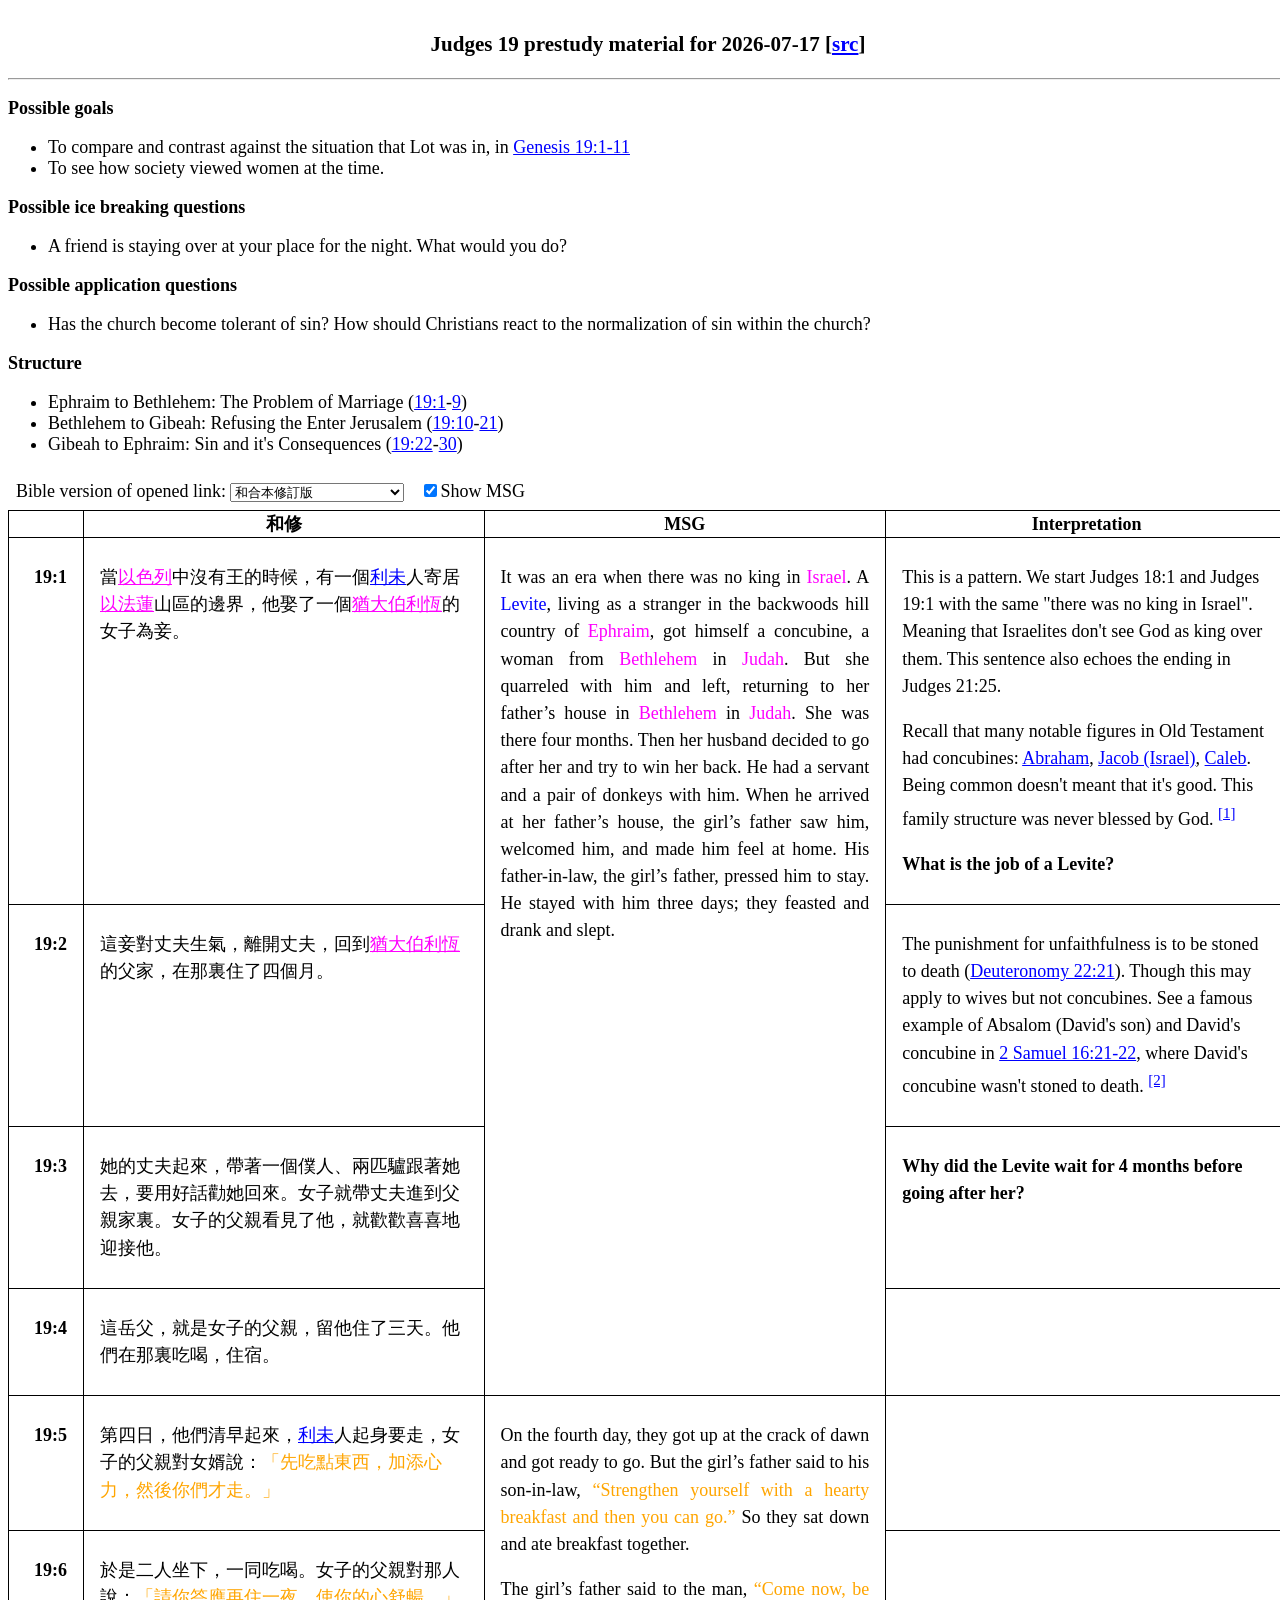
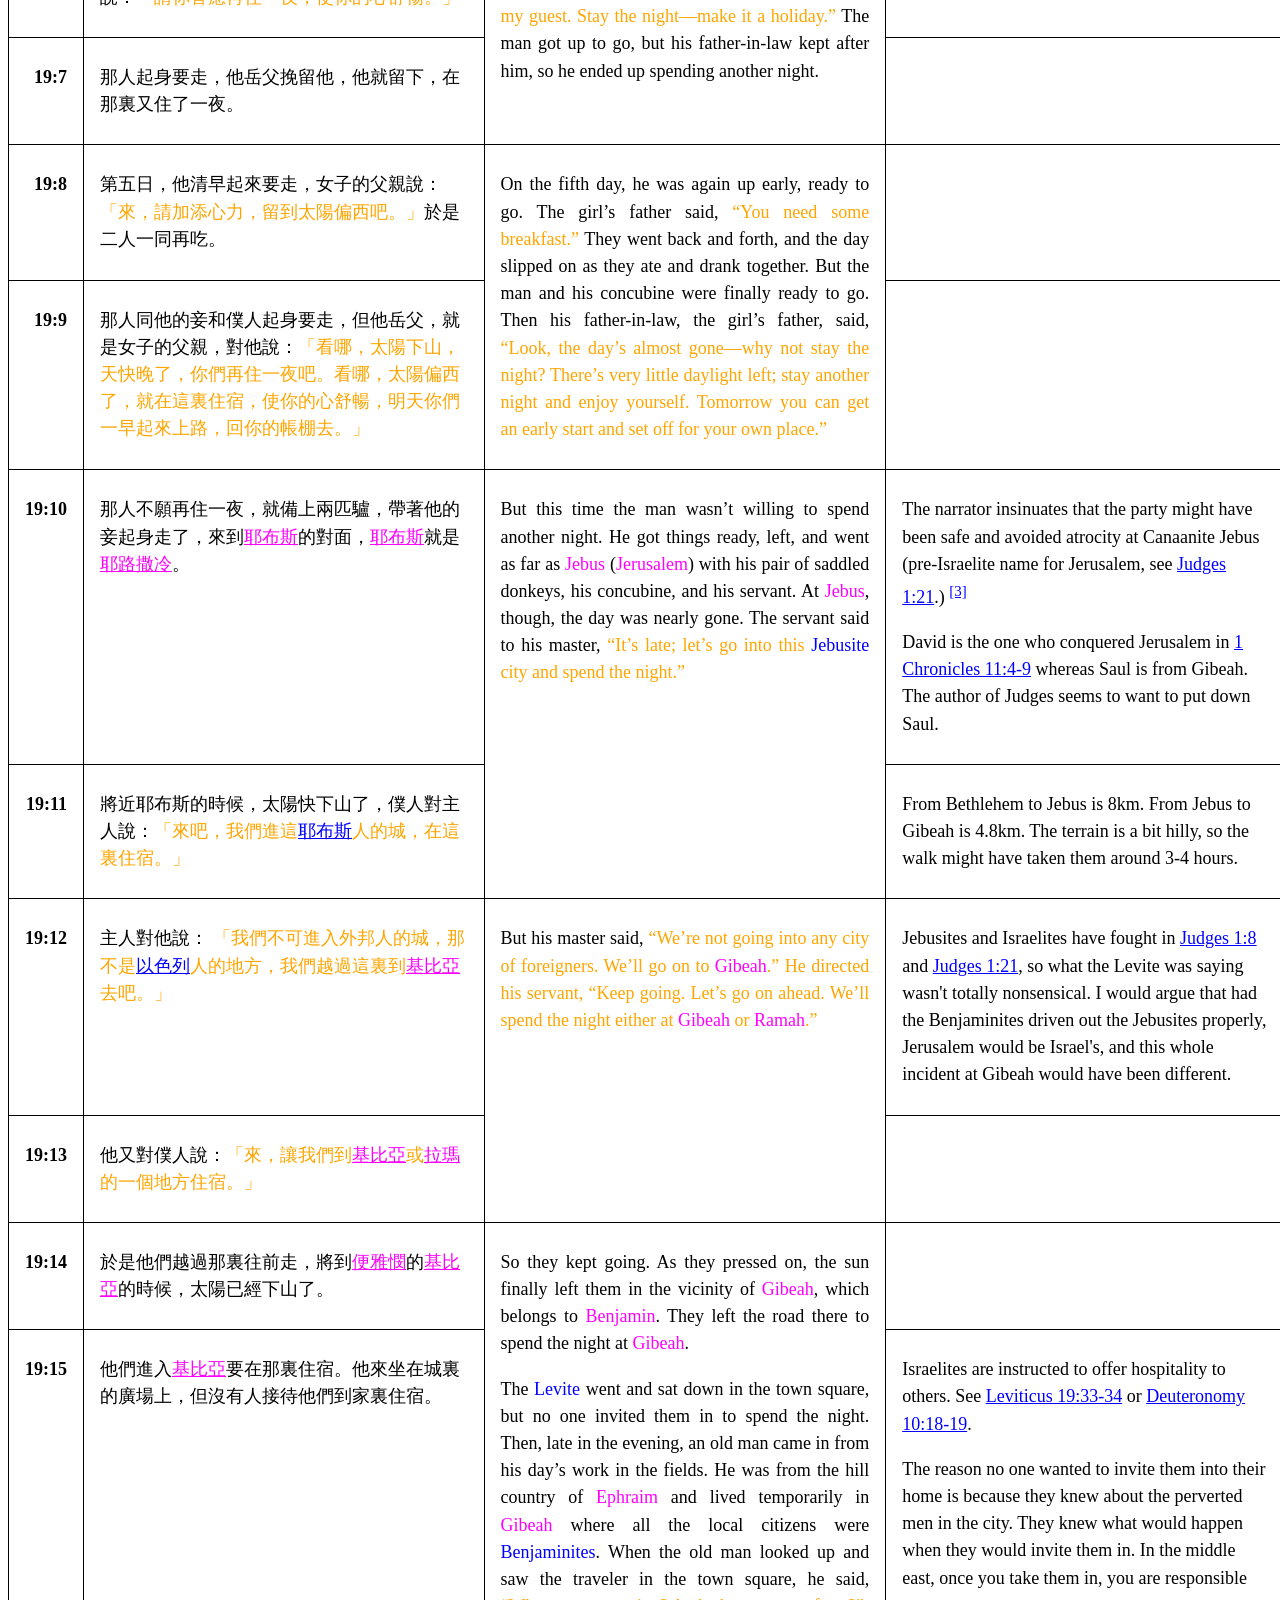
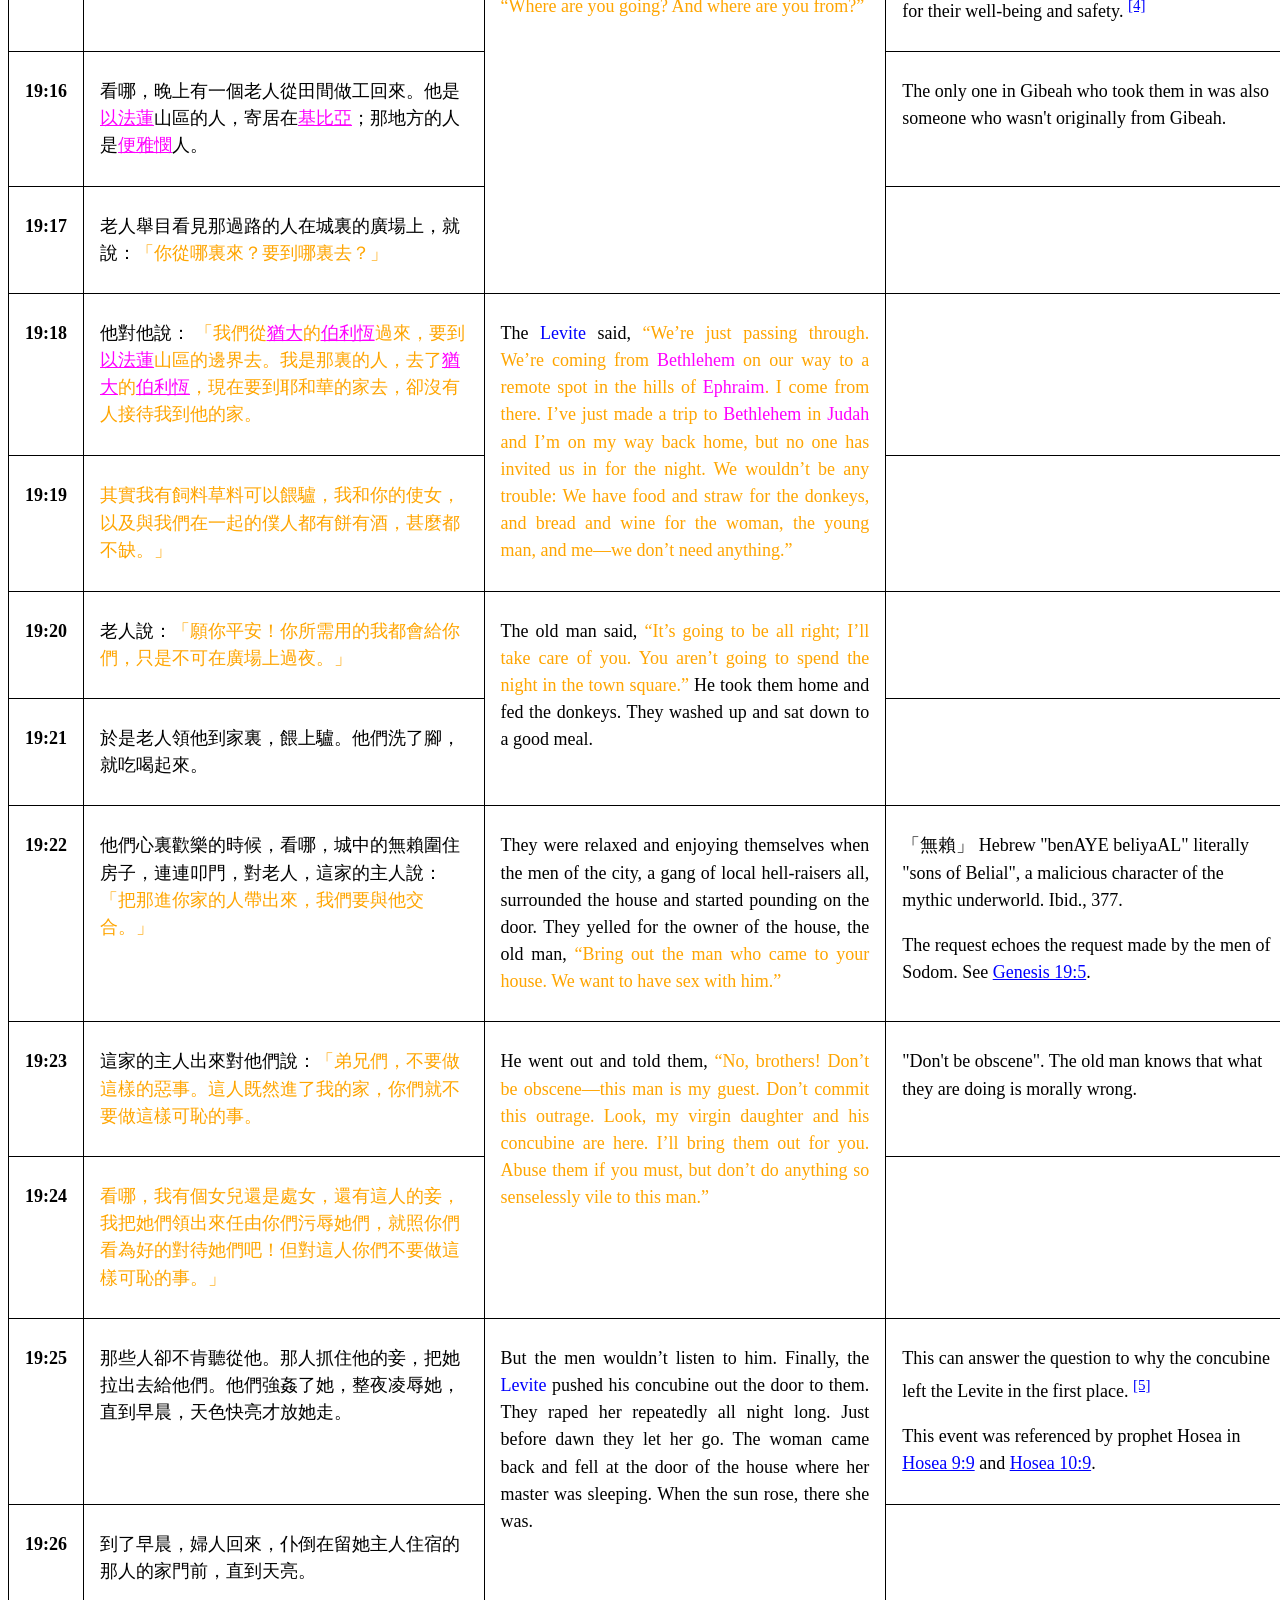
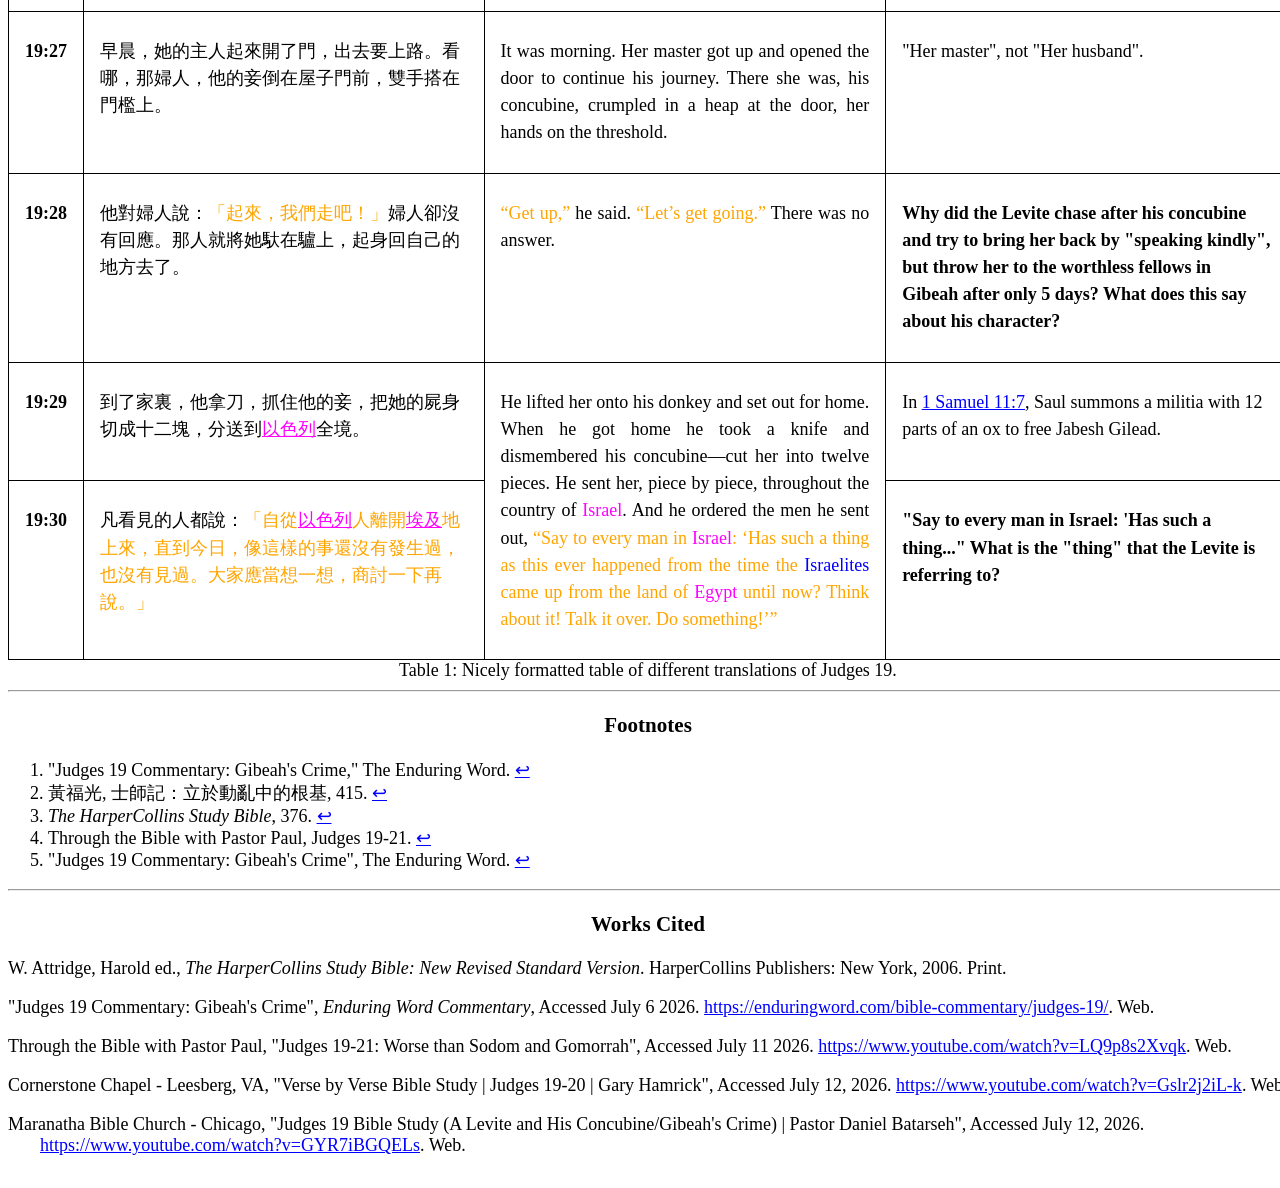
==== commit d80f8d30: "feat: judges 19 80% of the way there" ====
--- a/judges19.html
+++ b/judges19.html
@@ -16,22 +16,58 @@
       <p><strong>Possible goals</strong></p>
 
       <ul>
-        <li>Some goals here</li>
+        <li>
+          To compare and contrast against the situation that Lot was in, in
+          <bible-link>Genesis 19:1-11</bible-link>
+        </li>
+        <li>
+          To see how society viewed women at the time.
+        </li>
       </ul>
 
       <p><strong>Possible ice breaking questions</strong></p>
 
       <ul>
-        <li>Ice breaking question</li>
+        <li>A friend is staying over at your place for the night. What would you do?</li>
       </ul>
 
+      <p><strong>Possible application questions</strong></p>
+
+      <ul>
+        <li>
+          Has the church become tolerant of sin? How should Christians react to the normalization of sin
+          within the church?
+        </li>
+      </ul>
+
       <p><strong>Structure</strong></p>
 
       <ul>
-        <li>Some structure</li>
+        <li>
+          Ephraim to Bethlehem: The Problem of Marriage
+          (<a href="#v1">19:1</a>-<a href="#v9">9</a>)
+        </li>
+        <li>
+          Bethlehem to Gibeah: Refusing the Enter Jerusalem
+          (<a href="#v10">19:10</a>-<a href="#v21">21</a>)
+        </li>
+        <li>
+          Gibeah to Ephraim: Sin and it's Consequences
+          (<a href="#v22">19:22</a>-<a href="#v30">30</a>)
+        </li>
       </ul>
 
-      <label><input type="checkbox" id="msg-toggle" checked>Show MSG</label>
+      <section id="form-controls">
+        <label>
+          Bible version of opened link:
+          <select id="versionSelector">
+            <option value="NIV">New International Version</option>
+            <option value="MSG">The Message</option>
+            <option value="RCU17TS" selected>和合本修訂版</option>
+          </select>
+        </label>
+        <label><input type="checkbox" id="msg-toggle" checked>Show MSG</label>
+      </section>
 
       <table>
         <caption>Table 1: Nicely formatted table of different translations of Judges 19.</caption>
@@ -76,17 +112,22 @@
             <td>
               <p>
               This is a pattern. We start Judges 18:1 and Judges 19:1 with the same "there was no king in
-              Israel". Meaning that Israelites don't see God as king over them.
+              Israel". Meaning that Israelites don't see God as king over them. This sentence also echoes
+              the ending in Judges 21:25.
               </p>
 
               <p>
               Recall that many notable figures in Old Testament had concubines:
-              <a href="https://biblehub.com/genesis/25-6.htm">Abraham</a>,
-              <a href="https://biblehub.com/genesis/35-22.htm">Jacob (Israel)</a>,
-              <a href="https://biblehub.com/1_chronicles/2-46.htm">Caleb</a>. Being common doesn't meant
+              <bible-link verse="Genesis 25:6">Abraham</bible-link>,
+              <bible-link verse="Genesis 35:22">Jacob (Israel)</bible-link>,
+              <bible-link verse="1 Chronicles 2:46">Caleb</bible-link>. Being common doesn't meant
               that it's good. This family structure was never blessed by God.
               <custom-footnote>"Judges 19 Commentary: Gibeah's Crime," The Enduring Word.</custom-footnote>
               </p>
+
+              <p class="question">
+              What is the job of a Levite?
+              </p>
             </td>
           </tr>
 
@@ -97,7 +138,17 @@
               這妾對丈夫生氣，離開丈夫，回到<u class="place">猶大</u><u class="place">伯利恆</u>的父家，在那裏住了四個月。
               </p>
             </td>
-            <td></td>
+            <td>
+              <p>
+              The punishment for unfaithfulness is to be stoned to death
+              (<bible-link>Deuteronomy 22:21</bible-link>).
+              Though this may apply to wives but not concubines. See a famous example of Absalom (David's
+              son) and David's concubine in
+              <bible-link>2 Samuel 16:21-22</bible-link>,
+              where David's concubine wasn't stoned to death.<custom-footnote>黃福光,
+                士師記：立於動亂中的根基, 415.</custom-footnote>
+              </p>
+            </td>
           </tr>
 
           <tr>
@@ -107,7 +158,11 @@
               她的丈夫起來，帶著一個僕人、兩匹驢跟著她去，要用好話勸她回來。女子就帶丈夫進到父親家裏。女子的父親看見了他，就歡歡喜喜地迎接他。
               </p>
             </td>
-            <td></td>
+            <td>
+              <p class="question">
+              Why did the Levite wait for 4 months before going after her?
+              </p>
+            </td>
           </tr>
 
           <tr>
@@ -216,9 +271,15 @@
               <p>
               The narrator insinuates that the party might have been safe and avoided atrocity at
               Canaanite Jebus (pre-Israelite name for Jerusalem, see
-              <a href="https://www.biblegateway.com/passage/?search=Judges%201:21&version=NIV">Judges 1:21</a>.)
+              <bible-link>Judges 1:21</bible-link>.)
               <custom-footnote><em>The HarperCollins Study Bible</em>, 376.</custom-footnote>
               </p>
+
+              <p>
+              David is the one who conquered Jerusalem in
+              <bible-link>1 Chronicles 11:4-9</bible-link>
+              whereas Saul is from Gibeah. The author of Judges seems to want to put down Saul.
+              </p>
             </td>
           </tr>
 
@@ -229,7 +290,12 @@
               將近耶布斯的時候，太陽快下山了，僕人對主人說：<span class="speech">「來吧，我們進這<u class="name">耶布斯</u>人的城，在這裏住宿。」</span>
               </p>
             </td>
-            <td></td>
+            <td>
+              <p>
+              From Bethlehem to Jebus is 8km. From Jebus to Gibeah is 4.8km. The terrain is a bit hilly,
+              so the walk might have taken them around 3-4 hours.
+              </p>
+            </td>
           </tr>
 
           <tr>
@@ -250,6 +316,14 @@
               </p>
             </td>
             <td>
+              <p>
+              Jebusites and Israelites have fought in
+              <bible-link>Judges 1:8</bible-link>
+              and <bible-link>Judges 1:21</bible-link>,
+              so what the Levite was saying wasn't totally nonsensical. I would argue that had the
+              Benjaminites driven out the Jebusites properly, Jerusalem would be Israel's, and this whole
+              incident at Gibeah would have been different.
+              </p>
             </td>
           </tr>
 
@@ -297,7 +371,16 @@
             <td>
               <p>
               Israelites are instructed to offer hospitality to others. See
-              <a href="https://www.biblegateway.com/passage/?search=lev%2019%3A33-34&version=NIV">Leviticus 19:33-34</a>.
+              <bible-link>Leviticus 19:33-34</bible-link>
+              or
+              <bible-link>Deuteronomy 10:18-19</bible-link>.
+              </p>
+
+              <p>
+              The reason no one wanted to invite them into their home is because they knew about the
+              perverted men in the city. They knew what would happen when they would invite them in. In
+              the middle east, once you take them in, you are responsible for their well-being and safety.
+              <custom-footnote>Through the Bible with Pastor Paul, Judges 19-21.</custom-footnote>
               </p>
             </td>
           </tr>
@@ -412,7 +495,7 @@
 
               <p>
               The request echoes the request made by the men of Sodom. See
-              <a href="https://biblehub.com/genesis/19-5.htm">Genesis 19:5</a>.
+              <bible-link>Genesis 19:5</bible-link>.
               </p>
             </td>
           </tr>
@@ -432,7 +515,11 @@
             for you. Abuse them if you must, but don’t do anything so senselessly vile to this man.”</span>
               </p>
             </td>
-            <td></td>
+            <td>
+              <p>
+              "Don't be obscene". The old man knows that what they are doing is morally wrong.
+              </p>
+            </td>
           </tr>
 
           <tr>
@@ -468,8 +555,8 @@
 
               <p>
               This event was referenced by prophet Hosea in
-              <a href="https://biblehub.com/hosea/9-9.htm">Hosea 9:9</a> and
-              <a href="https://biblehub.com/hosea/10-9.htm">Hosea 10:9</a>.
+              <bible-link>Hosea 9:9</bible-link> and
+              <bible-link>Hosea 10:9</bible-link>.
               </p>
             </td>
           </tr>
@@ -497,7 +584,11 @@
   was, his concubine, crumpled in a heap at the door, her hands on the threshold.
               </p>
             </td>
-            <td></td>
+            <td>
+              <p>
+              "Her master", not "Her husband".
+              </p>
+            </td>
           </tr>
 
           <tr>
@@ -512,7 +603,13 @@
               <span class="speech">“Get up,”</span> he said. <span class="speech">“Let’s get going.”</span> There was no answer.
               </p>
             </td>
-            <td></td>
+            <td>
+              <p class="question">
+              Why did the Levite chase after his concubine and try to bring her back by "speaking kindly",
+              but throw her to the worthless fellows in Gibeah after only 5 days? What does this say about
+              his character?
+              </p>
+            </td>
           </tr>
 
           <tr>
@@ -535,7 +632,7 @@
             <td>
               <p>
               In
-              <a href="https://www.biblegateway.com/passage/?search=1%20Samuel%2011&version=NIV">1 Samuel 11:7</a>,
+              <bible-link>1 Samuel 11:7</bible-link>,
               Saul summons a militia with 12 parts of an ox to free Jabesh Gilead.
               </p>
             </td>
@@ -549,6 +646,10 @@
               </p>
             </td>
             <td>
+              <p class="question">
+              "Say to every man in Israel: 'Has such a thing..." What is the "thing" that the Levite is
+              referring to?
+              </p>
             </td>
           </tr>
         </tbody>
@@ -572,6 +673,27 @@
       <p class="works-cited">
       "Judges 19 Commentary: Gibeah's Crime", <em>Enduring Word Commentary</em>, Accessed July 6 2026.
       <a href="https://enduringword.com/bible-commentary/judges-19/">https://enduringword.com/bible-commentary/judges-19/</a>.
+      Web.
+      </p>
+
+      <p class="works-cited">
+      Through the Bible with Pastor Paul, "Judges 19-21: Worse than Sodom and Gomorrah", Accessed July 11
+      2026.
+      <a href="https://www.youtube.com/watch?v=LQ9p8s2Xvqk">https://www.youtube.com/watch?v=LQ9p8s2Xvqk</a>.
+      Web.
+      </p>
+
+      <p class="works-cited">
+      Cornerstone Chapel - Leesberg, VA, "Verse by Verse Bible Study | Judges 19-20 | Gary Hamrick",
+      Accessed July 12, 2026.
+      <a href="https://www.youtube.com/watch?v=Gslr2j2iL-k">https://www.youtube.com/watch?v=Gslr2j2iL-k</a>.
+      Web.
+      </p>
+
+      <p class="works-cited">
+      Maranatha Bible Church - Chicago, "Judges 19 Bible Study (A Levite and His Concubine/Gibeah's Crime) |
+      Pastor Daniel Batarseh", Accessed July 12, 2026.
+      <a href="https://www.youtube.com/watch?v=GYR7iBGQELs">https://www.youtube.com/watch?v=GYR7iBGQELs</a>.
       Web.
       </p>
     </article>
@@ -590,7 +712,17 @@
         }
       }
     });
+
+    const bibleLinks = document.getElementsByTagName('bible-link');
+    const versionSelector = document.getElementById('versionSelector');
+    versionSelector.addEventListener('change', () => {
+      for (const link of bibleLinks) {
+        link.setAttribute('version', versionSelector.value);
+      }
+    });
+    versionSelector.dispatchEvent(new Event('change'));
   </script>
   <script src="footnotes.js"></script>
+  <script src="bible-link.js"></script>
 </body>
 </html>
--- a/style.css
+++ b/style.css
@@ -147,3 +147,7 @@
     margin-left: 2rem;
     text-indent: -2rem;
 }
+
+section#form-controls {
+    display: flex;
+}
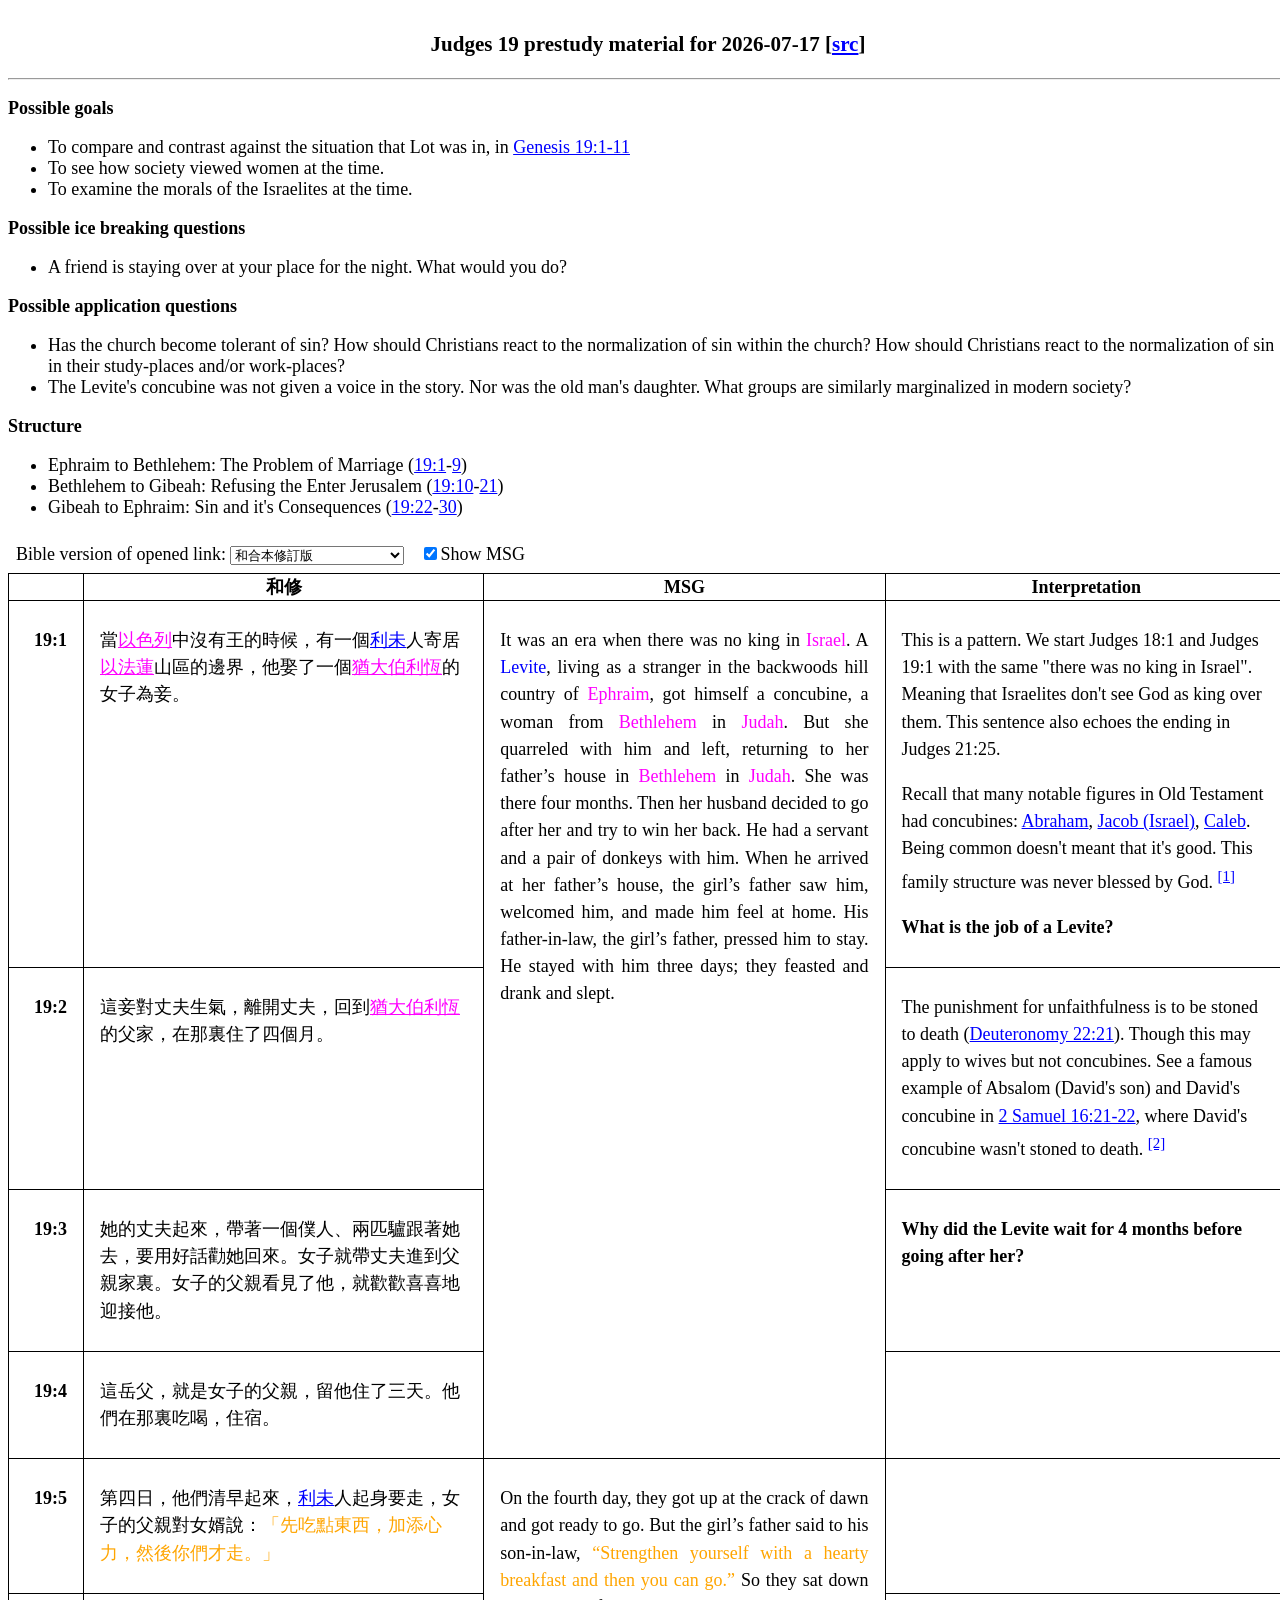
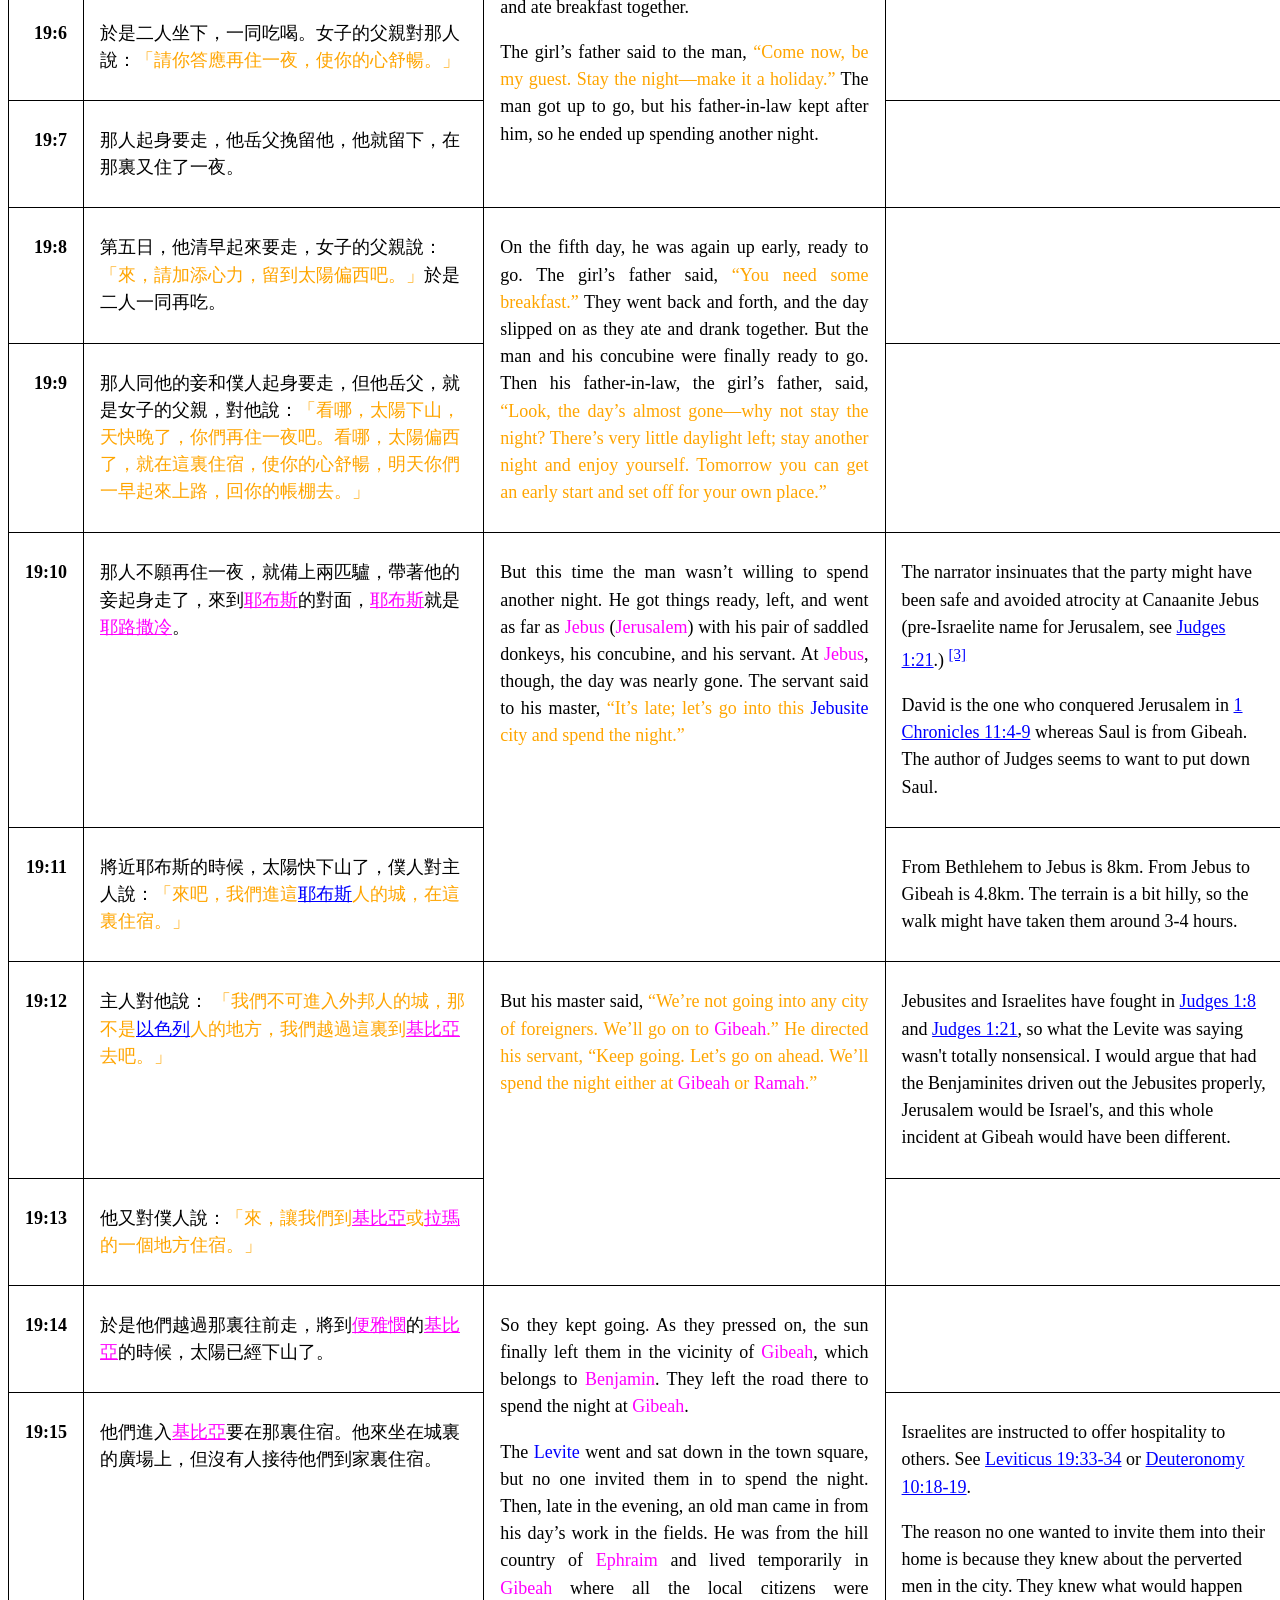
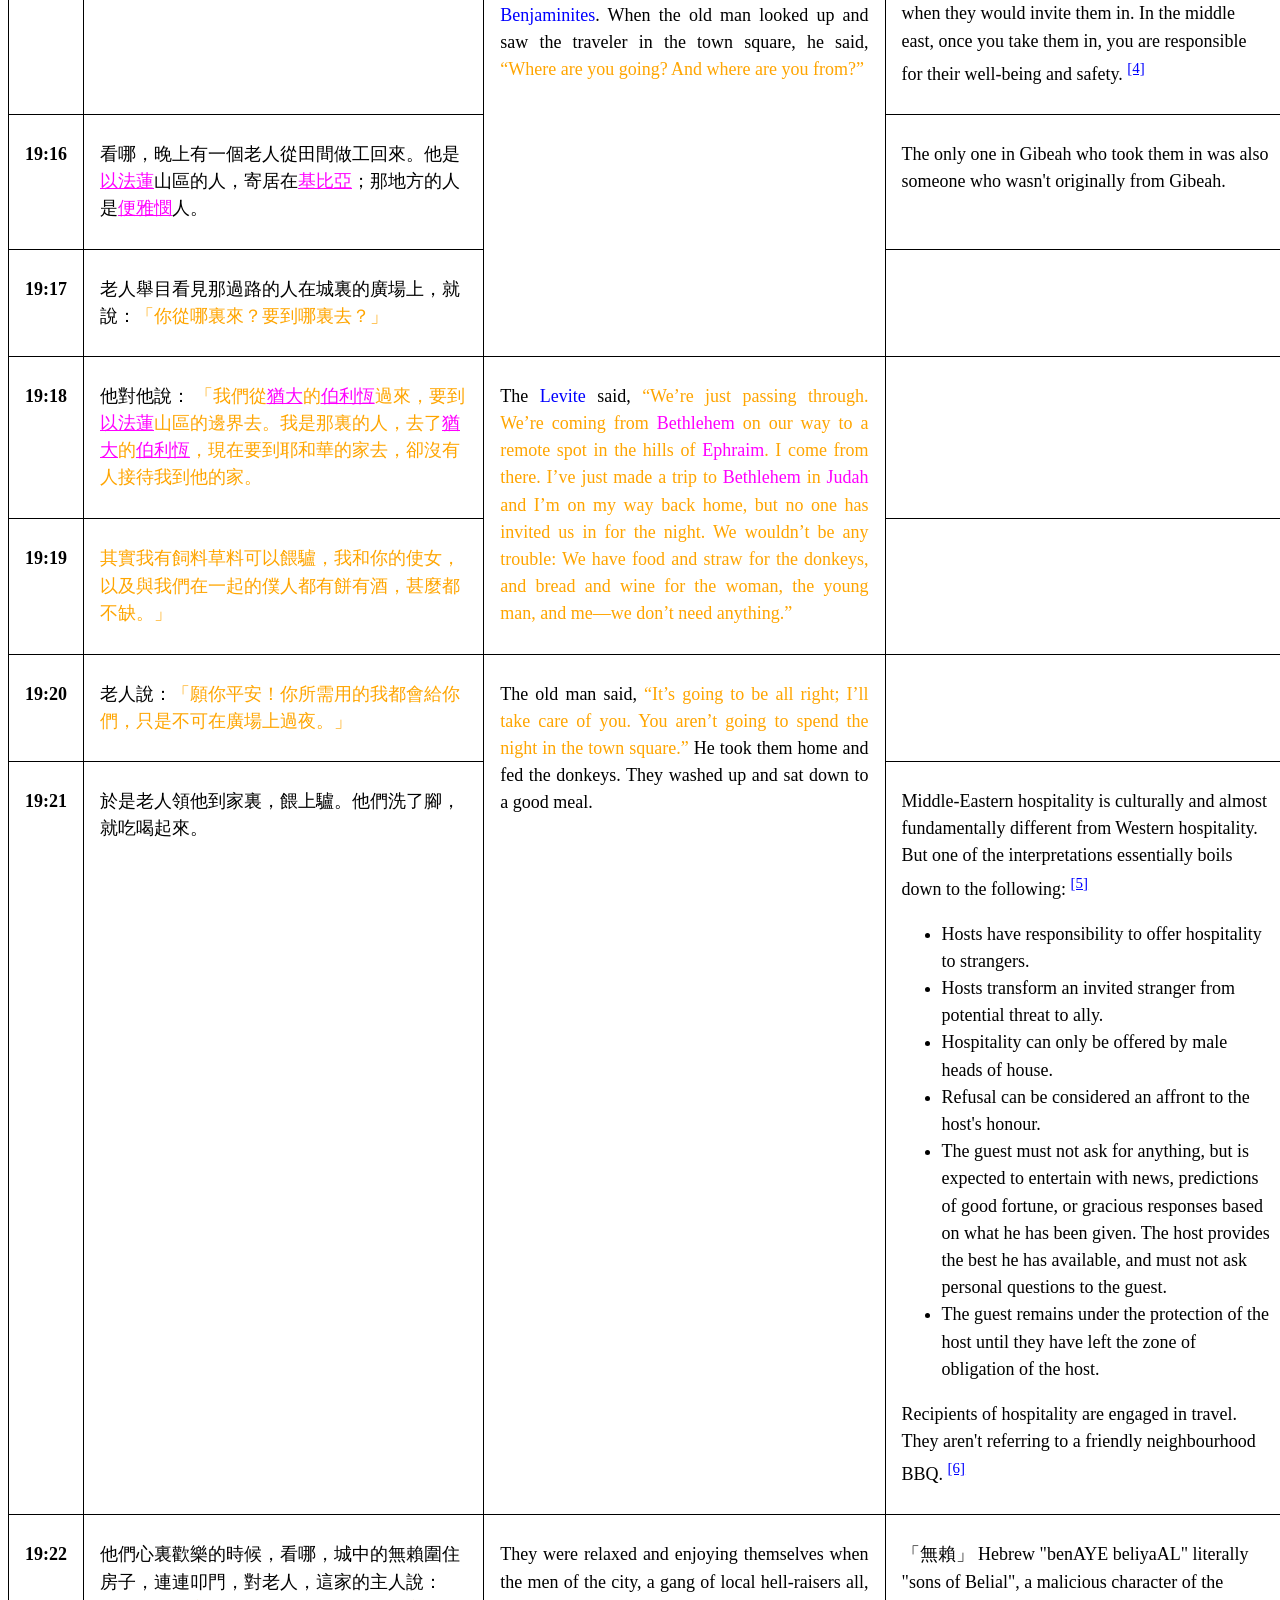
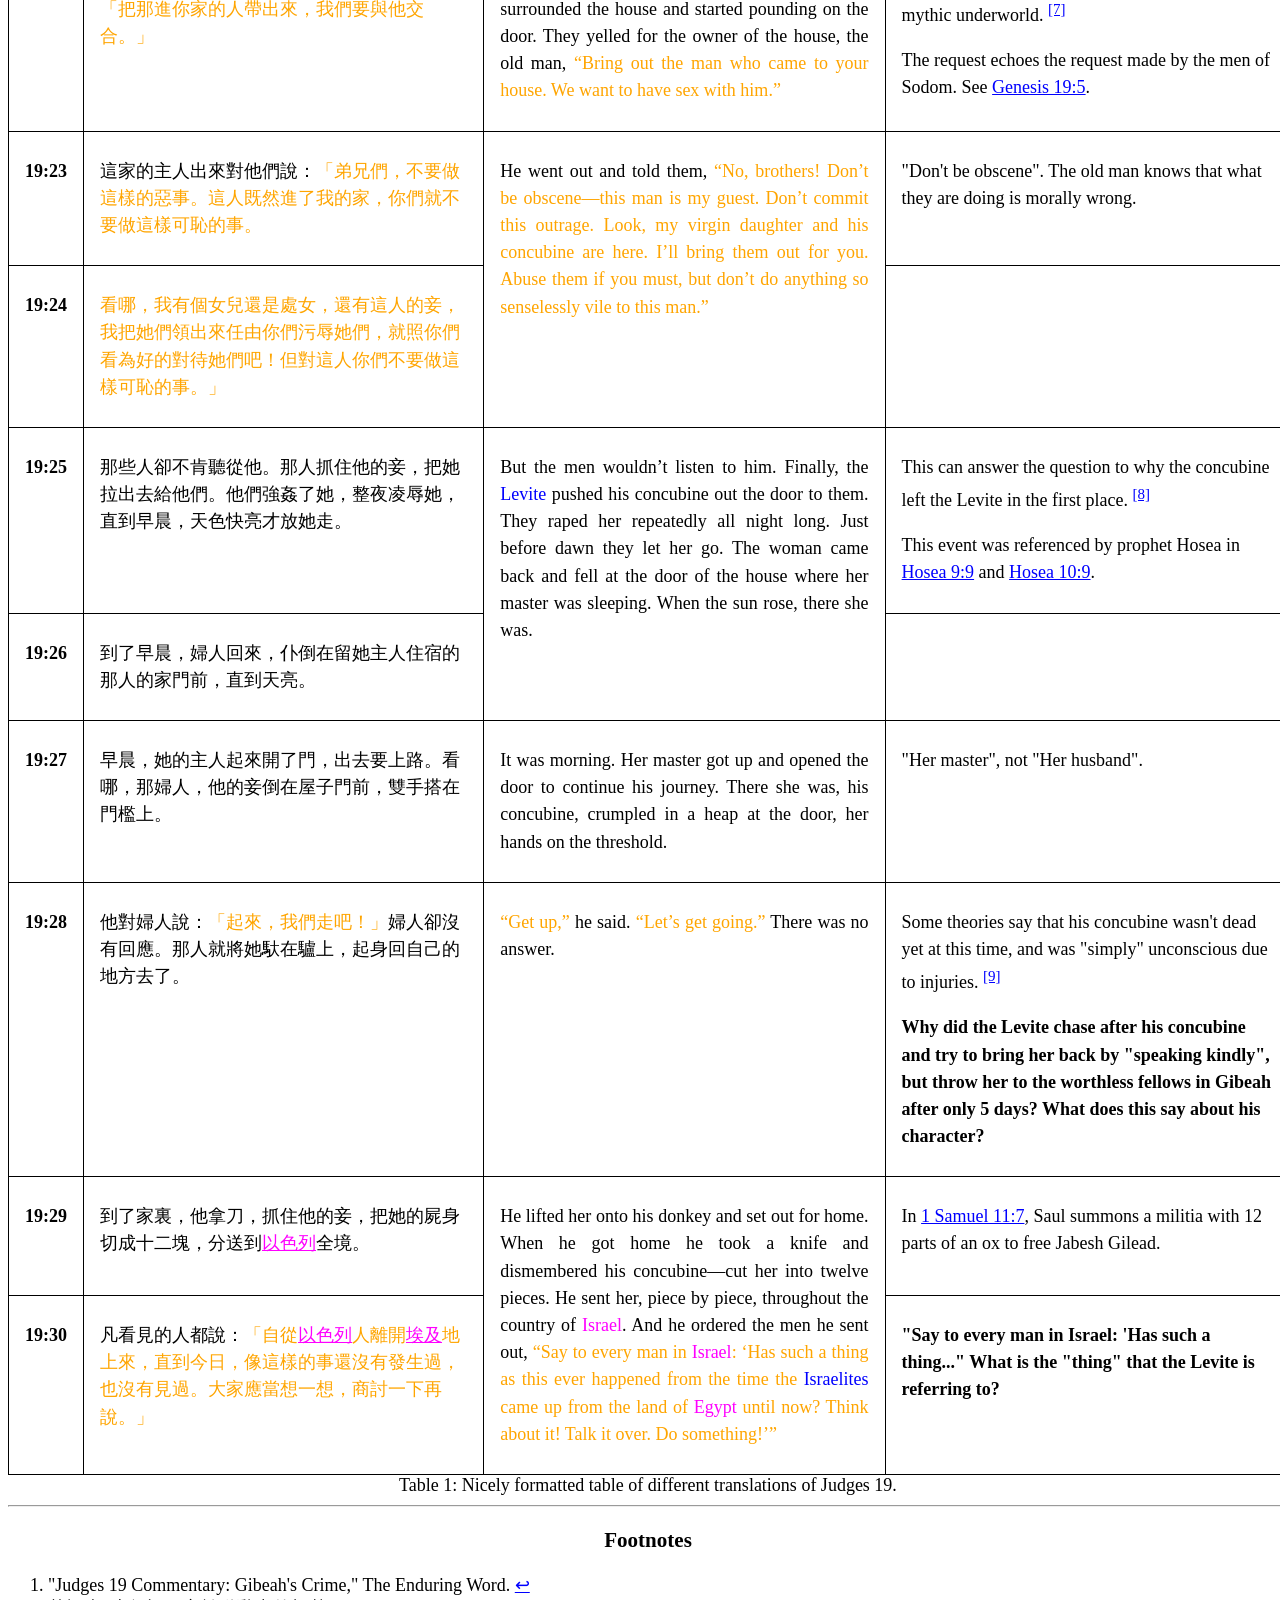
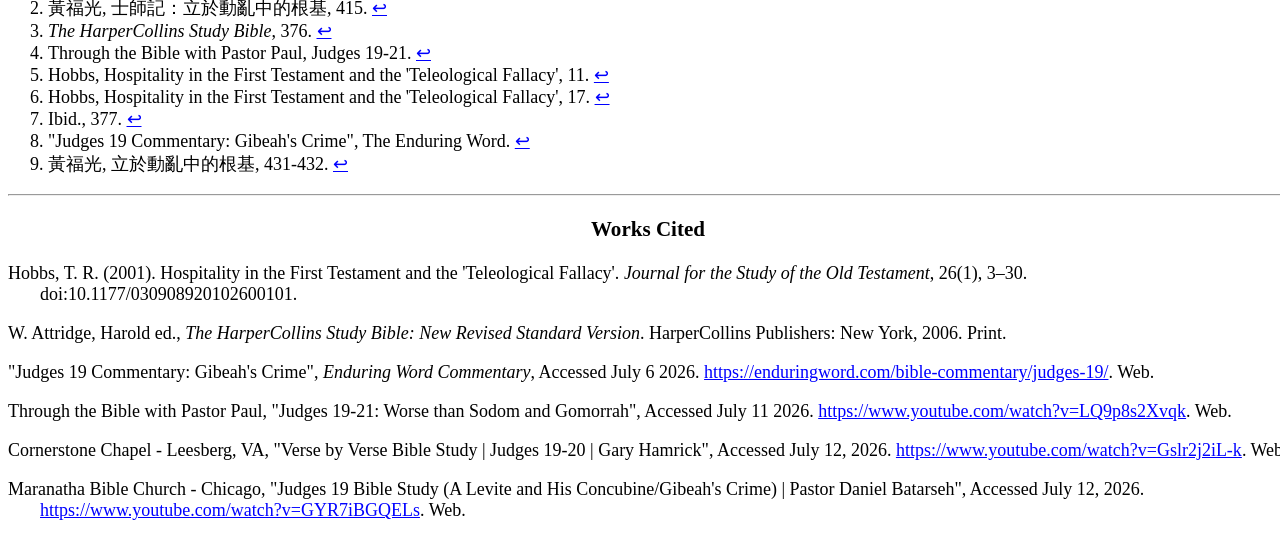
==== commit c96437c5: "feat: an additional application question" ====
--- a/judges19.html
+++ b/judges19.html
@@ -23,6 +23,9 @@
         <li>
           To see how society viewed women at the time.
         </li>
+        <li>
+          To examine the morals of the Israelites at the time.
+        </li>
       </ul>
 
       <p><strong>Possible ice breaking questions</strong></p>
@@ -36,7 +39,12 @@
       <ul>
         <li>
           Has the church become tolerant of sin? How should Christians react to the normalization of sin
-          within the church?
+          within the church? How should Christians react to the normalization of sin in their study-places
+          and/or work-places?
+        </li>
+        <li>
+          The Levite's concubine was not given a voice in the story. Nor was the old man's daughter. What
+          groups are similarly marginalized in modern society?
         </li>
       </ul>
 
@@ -430,7 +438,11 @@
                the woman, the young man, and me—we don’t need anything.”</span>
               </p>
             </td>
-            <td></td>
+            <td>
+              <p>
+
+              </p>
+            </td>
           </tr>
 
           <tr>
@@ -468,7 +480,40 @@
               於是老人領他到家裏，餵上驢。他們洗了腳，就吃喝起來。
               </p>
             </td>
-            <td></td>
+            <td>
+              <p>
+              Middle-Eastern hospitality is culturally and almost fundamentally different from Western
+              hospitality. But one of the interpretations essentially boils down to the following:
+              <custom-footnote>
+                Hobbs, Hospitality in the First Testament and the 'Teleological Fallacy', 11.
+              </custom-footnote>
+              </p>
+
+              <ul>
+                <li>Hosts have responsibility to offer hospitality to strangers.</li>
+                <li>Hosts transform an invited stranger from potential threat to ally.</li>
+                <li>Hospitality can only be offered by male heads of house.</li>
+                <li>Refusal can be considered an affront to the host's honour.</li>
+                <li>
+                  The guest must not ask for anything, but is expected to entertain with news,
+                  predictions of good fortune, or gracious responses based on what he has been given. The
+                  host provides the best he has available, and must not ask personal questions to the
+                  guest.
+                </li>
+                <li>
+                  The guest remains under the protection of the host until they have left the zone of
+                  obligation of the host.
+                </li>
+              </ul>
+
+              <p>
+              Recipients of hospitality are engaged in travel. They aren't referring to a friendly
+              neighbourhood BBQ.
+              <custom-footnote>
+                Hobbs, Hospitality in the First Testament and the 'Teleological Fallacy', 17.
+              </custom-footnote>
+              </p>
+            </td>
           </tr>
 
           <tr>
@@ -490,7 +535,7 @@
             <td>
               <p>
               「無賴」 Hebrew "benAYE beliyaAL" literally "sons of Belial", a malicious character of the
-              mythic underworld. <footnote>Ibid., 377.</footnote>
+              mythic underworld. <custom-footnote>Ibid., 377.</custom-footnote>
               </p>
 
               <p>
@@ -604,6 +649,13 @@
               </p>
             </td>
             <td>
+              <p>
+              Some theories say that his concubine wasn't dead yet at this time, and was "simply"
+              unconscious due to injuries.<custom-footnote>
+                黃福光, 立於動亂中的根基, 431-432.
+              </custom-footnote>
+              </p>
+
               <p class="question">
               Why did the Levite chase after his concubine and try to bring her back by "speaking kindly",
               but throw her to the worthless fellows in Gibeah after only 5 days? What does this say about
@@ -664,6 +716,11 @@
       <hr>
       
       <h3>Works Cited</h3>
+
+      <p class="works-cited">
+      Hobbs, T. R. (2001). Hospitality in the First Testament and the 'Teleological Fallacy'. <em>Journal for
+        the Study of the Old Testament</em>, 26(1), 3–30. doi:10.1177/030908920102600101.
+      </p>
 
       <p class="works-cited">
       W. Attridge, Harold ed., <em>The HarperCollins Study Bible: New Revised Standard Version</em>.
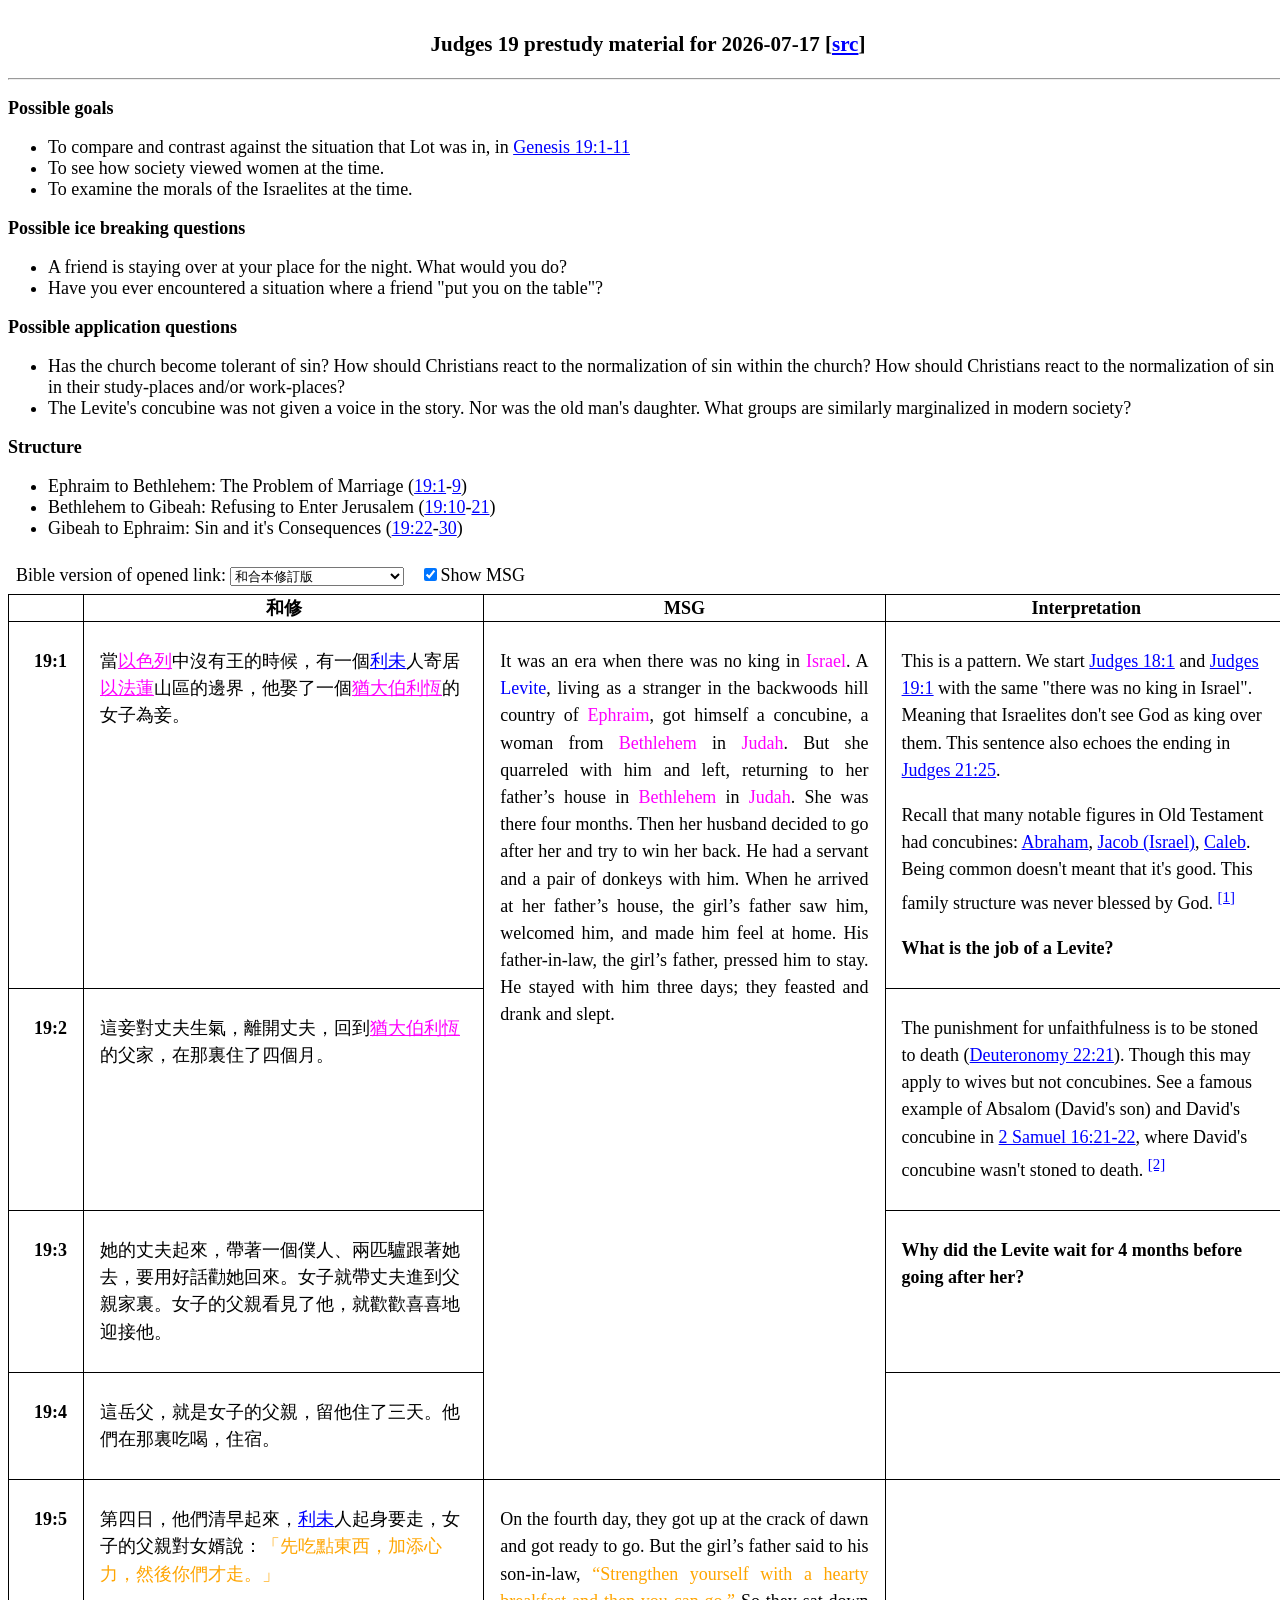
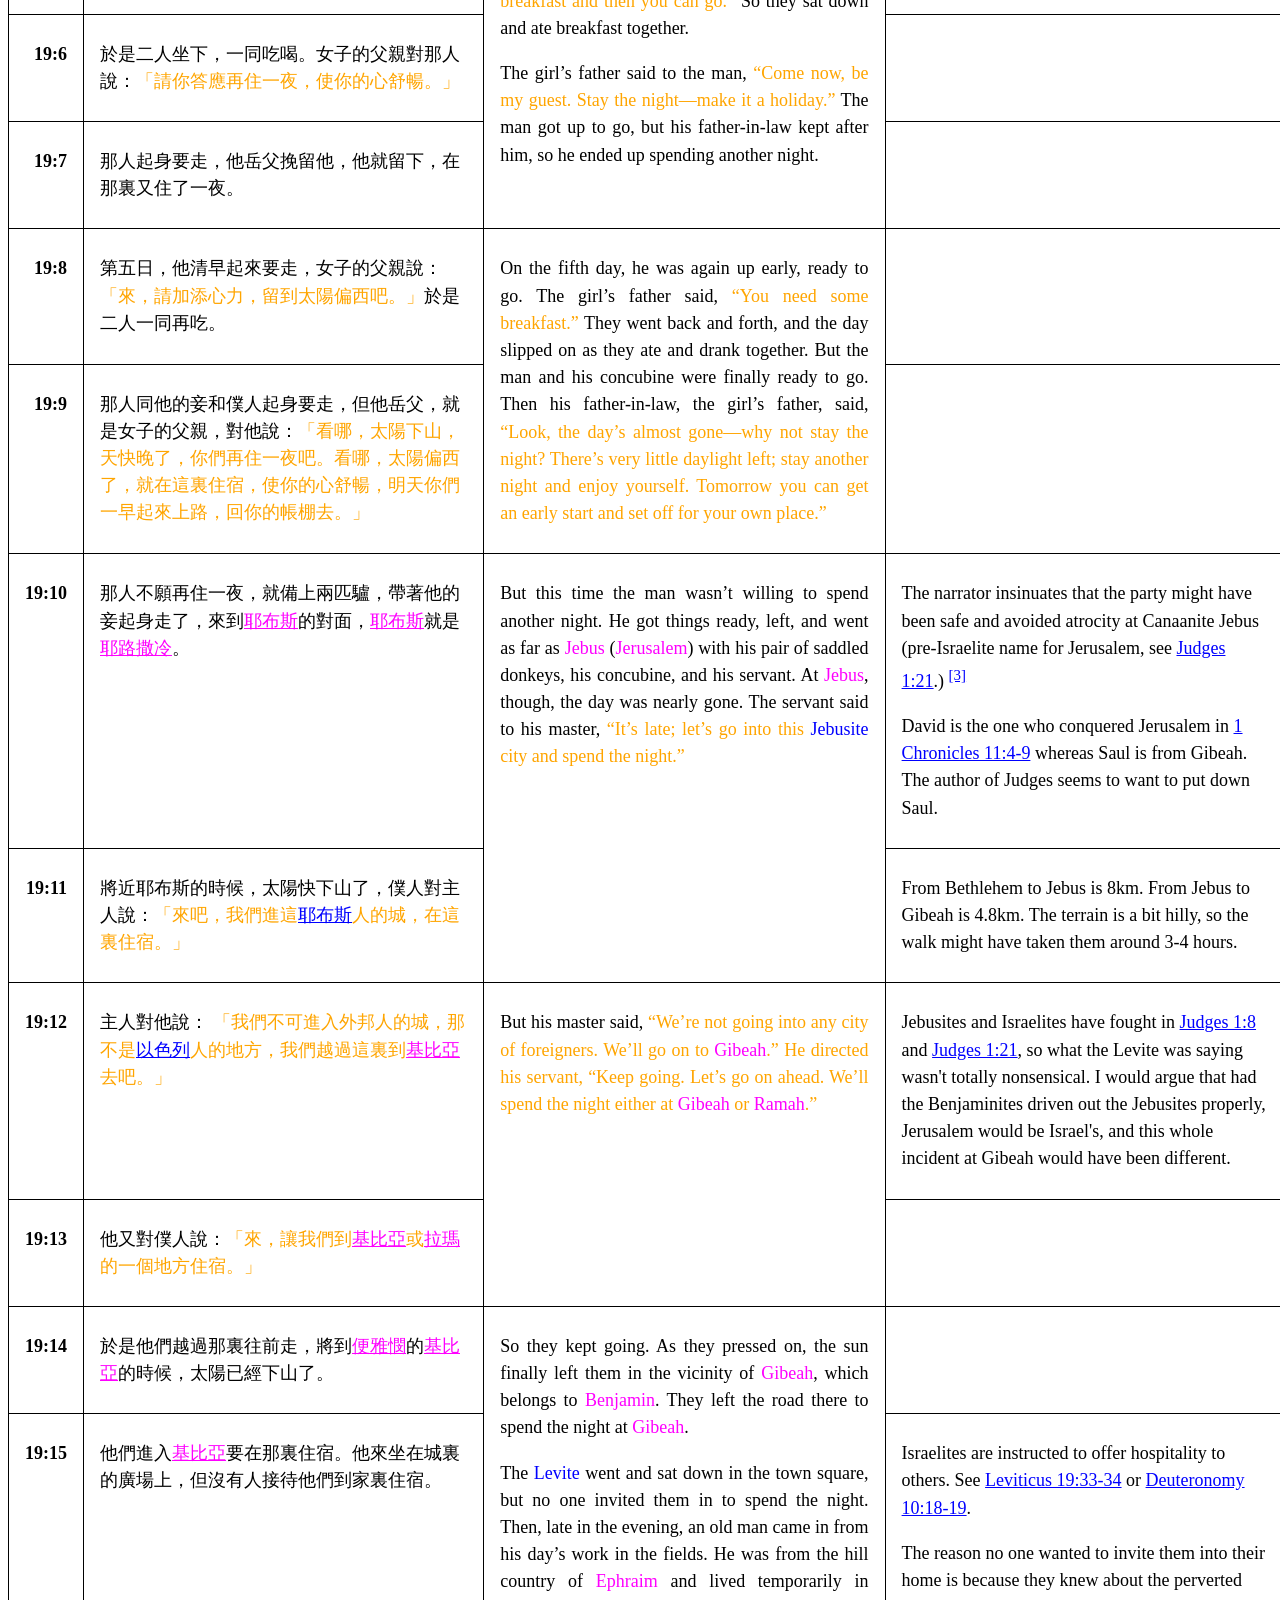
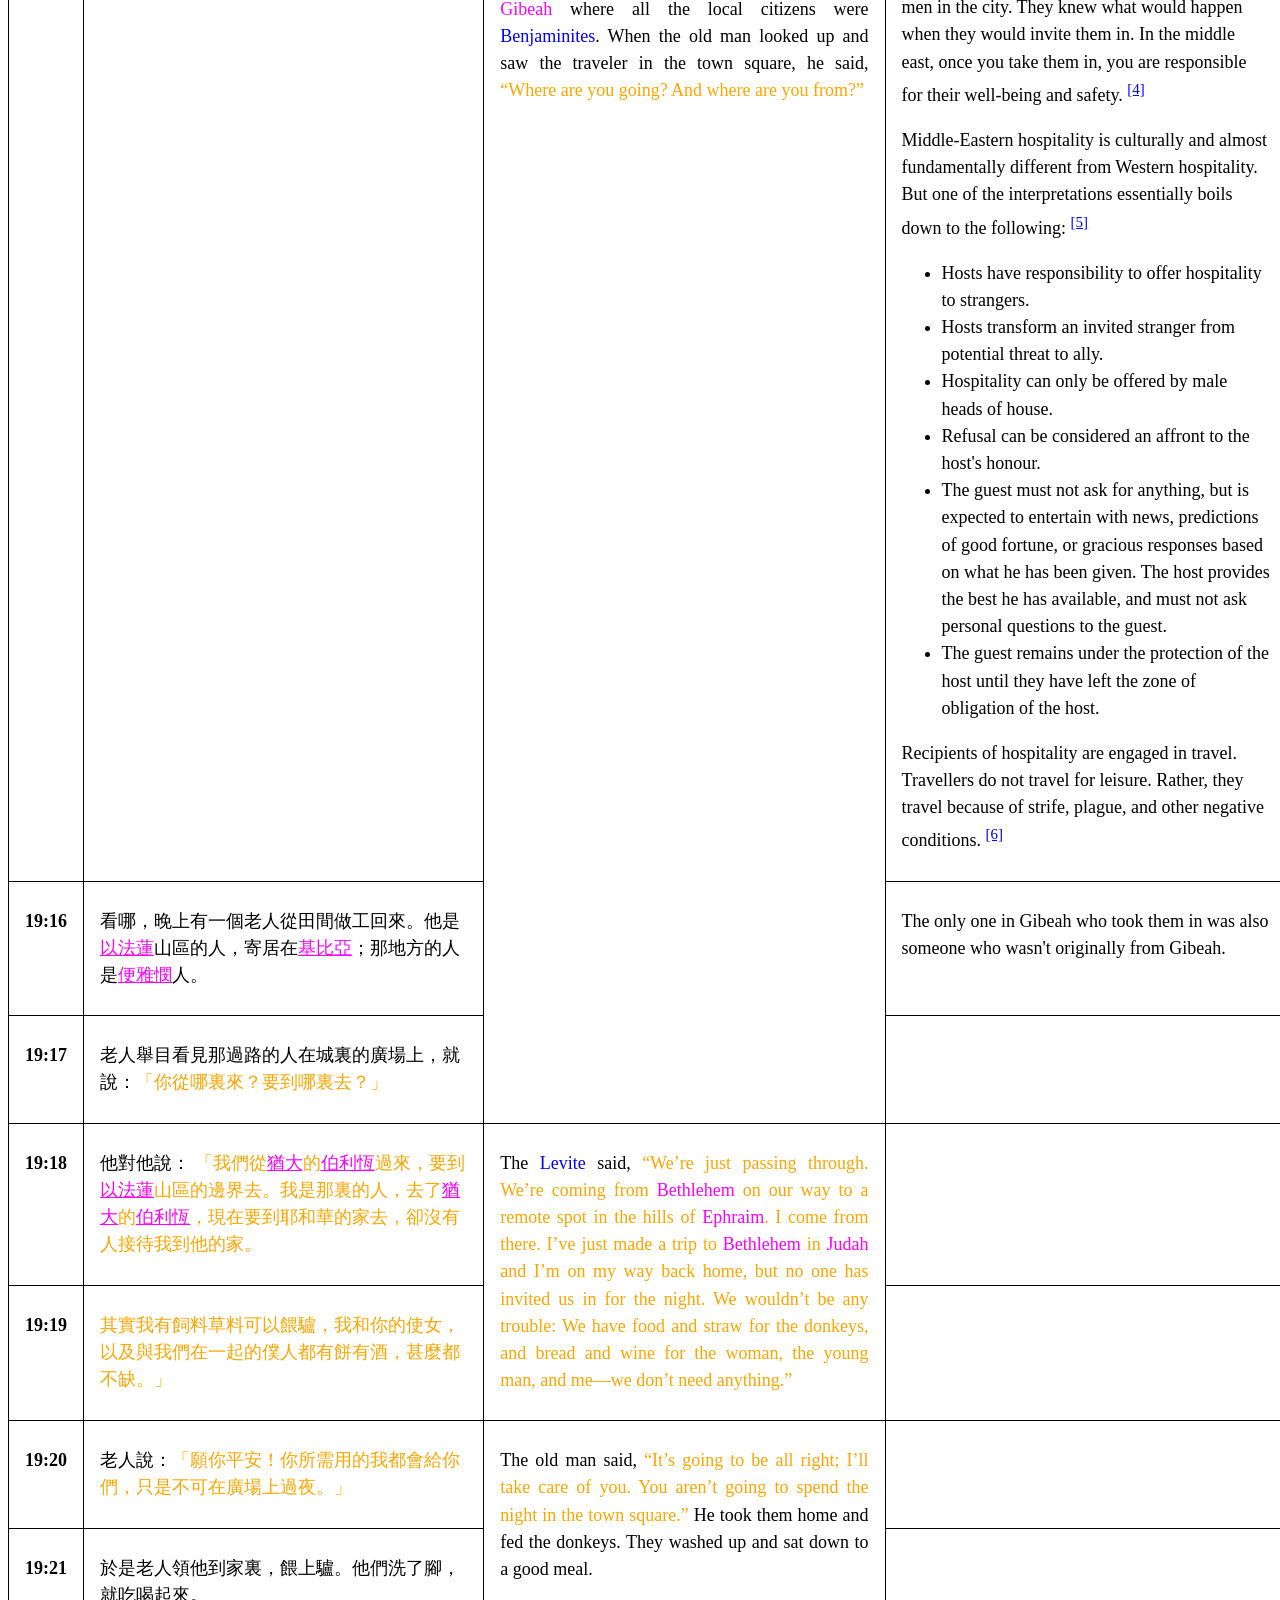
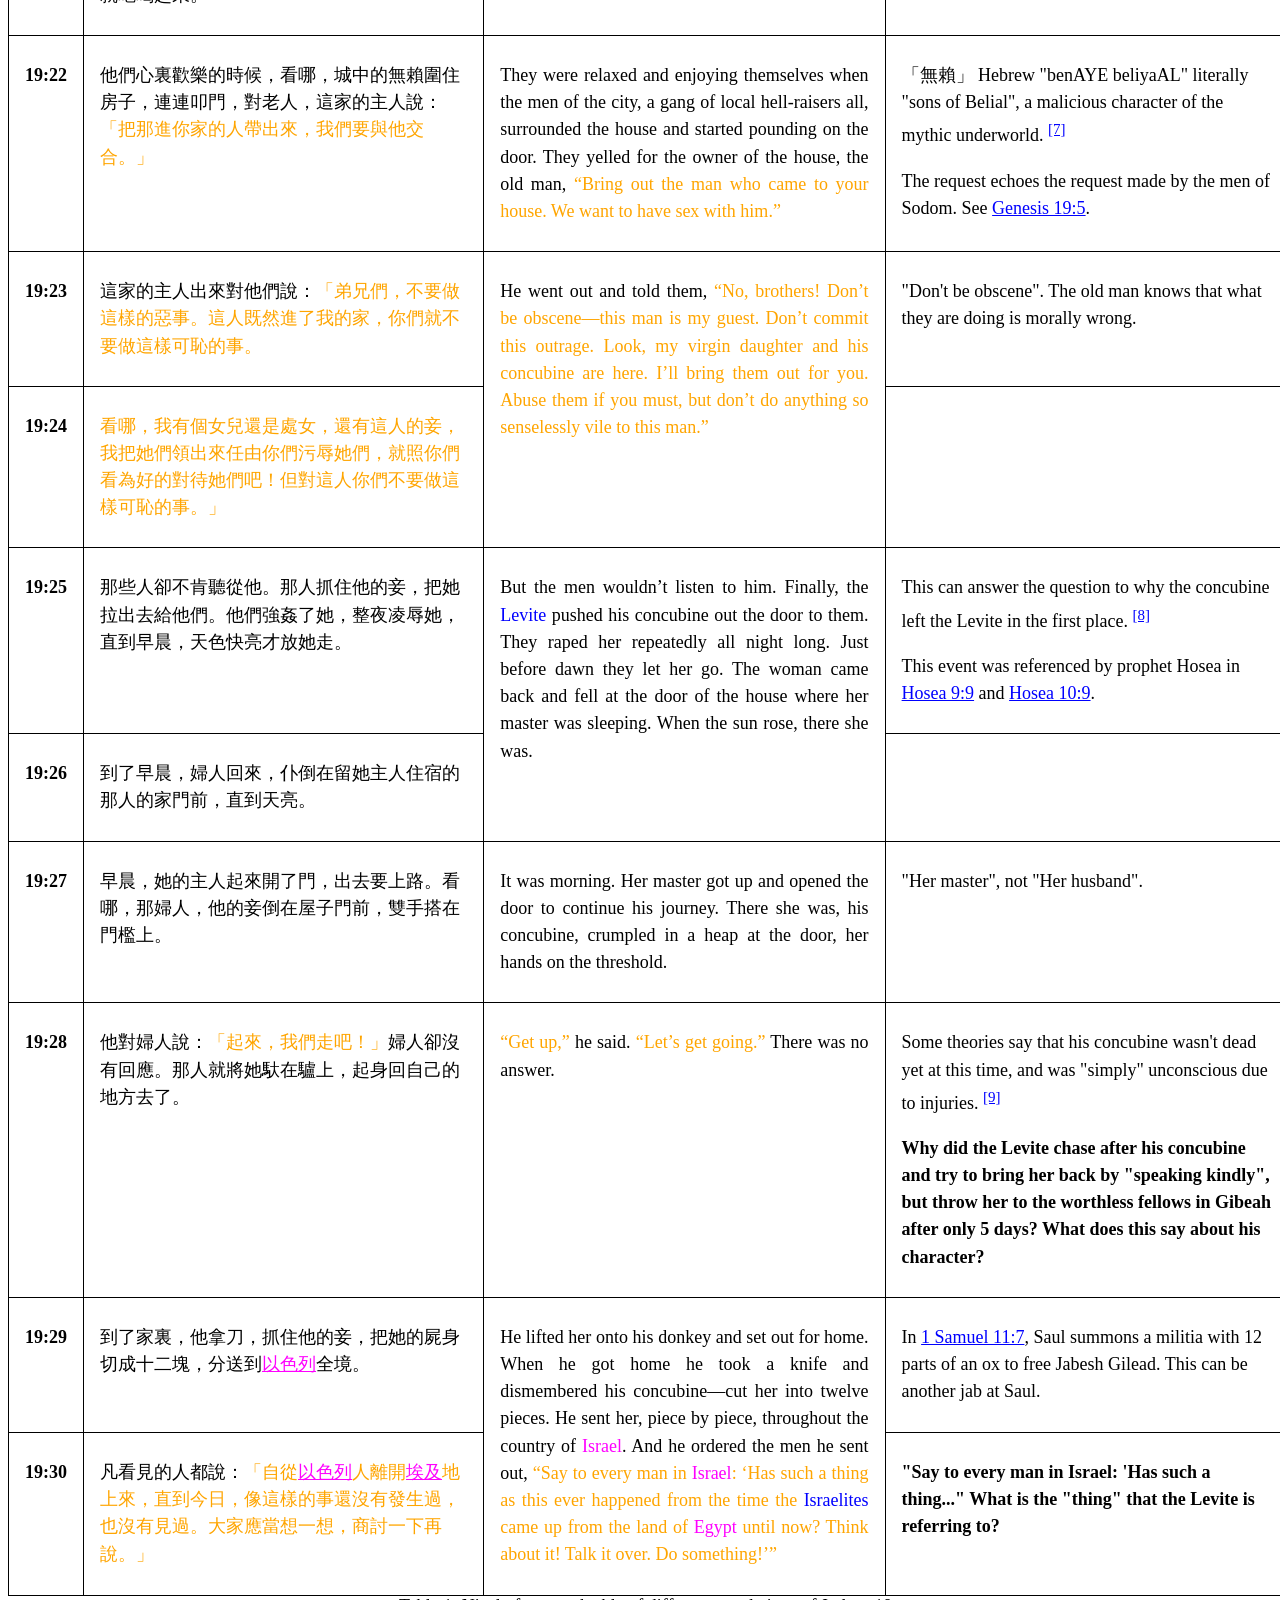
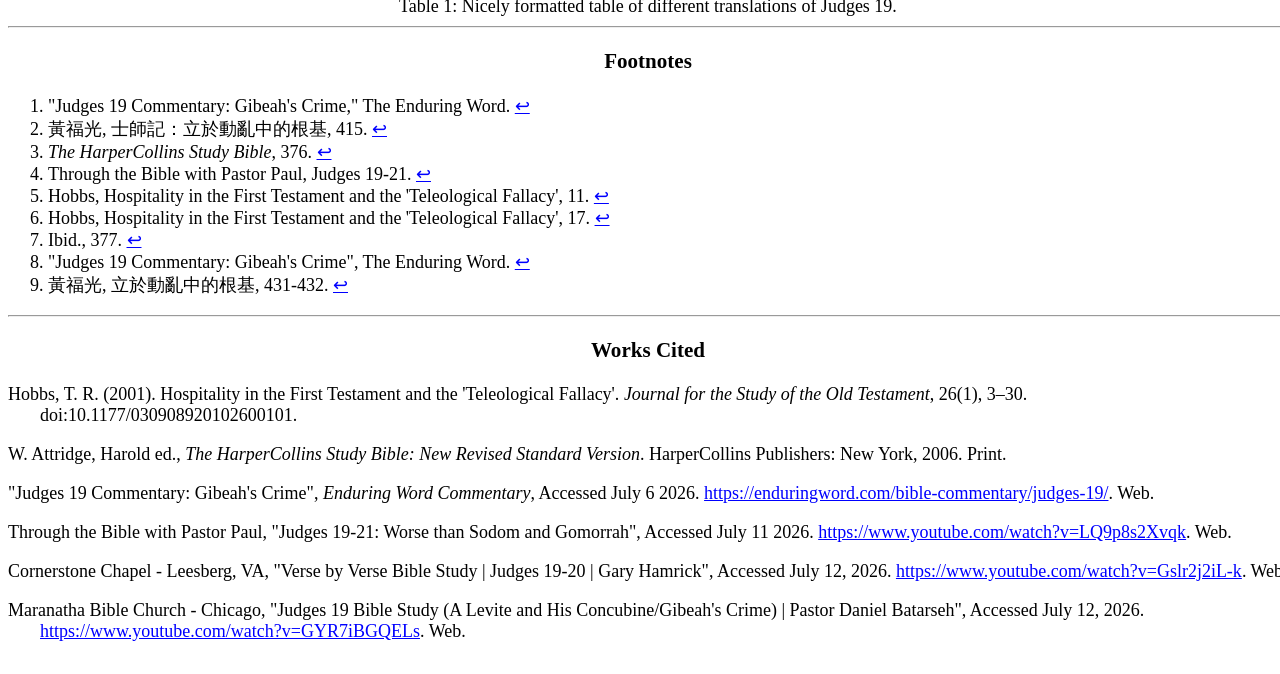
==== commit dd1b3d19: "wip Mon Jul 13 09:07:15 PM PDT 2026" ====
--- a/judges19.html
+++ b/judges19.html
@@ -32,6 +32,7 @@
 
       <ul>
         <li>A friend is staying over at your place for the night. What would you do?</li>
+        <li>Have you ever encountered a situation where a friend "put you on the table"?</li>
       </ul>
 
       <p><strong>Possible application questions</strong></p>
@@ -56,7 +57,7 @@
           (<a href="#v1">19:1</a>-<a href="#v9">9</a>)
         </li>
         <li>
-          Bethlehem to Gibeah: Refusing the Enter Jerusalem
+          Bethlehem to Gibeah: Refusing to Enter Jerusalem
           (<a href="#v10">19:10</a>-<a href="#v21">21</a>)
         </li>
         <li>
@@ -119,9 +120,10 @@
             </td>
             <td>
               <p>
-              This is a pattern. We start Judges 18:1 and Judges 19:1 with the same "there was no king in
-              Israel". Meaning that Israelites don't see God as king over them. This sentence also echoes
-              the ending in Judges 21:25.
+              This is a pattern. We start <bible-link>Judges 18:1</bible-link> and
+              <bible-link>Judges 19:1</bible-link> with the same "there was no king in Israel". Meaning
+        that Israelites don't see God as king over them. This sentence also echoes the ending in
+        <bible-link>Judges 21:25</bible-link>.
               </p>
 
               <p>
@@ -390,97 +392,7 @@
               the middle east, once you take them in, you are responsible for their well-being and safety.
               <custom-footnote>Through the Bible with Pastor Paul, Judges 19-21.</custom-footnote>
               </p>
-            </td>
-          </tr>
-
-          <tr>
-            <td id="v16"><p>19:16</p></td>
-            <td>
-              <p>
-              看哪，晚上有一個老人從田間做工回來。他是<u class="place">以法蓮</u>山區的人，寄居在<u
-                class="place">基比亞</u>；那地方的人是<u class="place">便雅憫</u>人。
-              </p>
-            </td>
-            <td>
-              <p>
-              The only one in Gibeah who took them in was also someone who wasn't originally from Gibeah.
-              </p>
-            </td>
-          </tr>
-
-          <tr>
-            <td id="v17"><p>19:17</p></td>
-            <td>
-              <p>
-              老人舉目看見那過路的人在城裏的廣場上，就說：<span class="speech">「你從哪裏來？要到哪裏去？」</span>
-              </p>
-            </td>
-            <td></td>
-          </tr>
-
-          <tr>
-            <td id="v18"><p>19:18</p></td>
-            <td>
-              <p>
-              他對他說：<span class="speech">
-「我們從<u class="place">猶大</u>的<u class="place">伯利恆</u>過來，要到<u
-                class="place">以法蓮</u>山區的邊界去。我是那裏的人，去了<u class="place">猶大</u>的<u
-                class="place">伯利恆</u>，現在要到耶和華的家去，卻沒有人接待我到他的家。</span>
-              </p>
-            </td>
-            <td class="msg" rowspan="2">
-              <p>
-              The <span class="name">Levite</span> said, <span class="speech">
-“We’re just passing through. We’re coming from <span class="place">Bethlehem</span> on our way to
-               a remote spot in the hills of <span class="place">Ephraim</span>. I come from there. I’ve just made a trip to
-               <span class="place">Bethlehem</span> in <span class="place">Judah</span> and I’m on my way back home, but no one has invited us in for the night.
-               We wouldn’t be any trouble: We have food and straw for the donkeys, and bread and wine for
-               the woman, the young man, and me—we don’t need anything.”</span>
-              </p>
-            </td>
-            <td>
-              <p>
-
-              </p>
-            </td>
-          </tr>
-
-          <tr>
-            <td id="v19"><p>19:19</p></td>
-            <td>
-              <p>
-              <span class="speech">其實我有飼料草料可以餵驢，我和你的使女，以及與我們在一起的僕人都有餅有酒，甚麼都不缺。」</span>
-              </p>
-            </td>
-            <td></td>
-          </tr>
-
-          <tr>
-            <td id="v20"><p>19:20</p></td>
-            <td>
-              <p>
-              老人說：<span class="speech">「願你平安！你所需用的我都會給你們，只是不可在廣場上過夜。」</span>
-              </p>
-            </td>
-            <td class="msg" rowspan="2">
-              <p>
-              The old man said, <span class="speech">
-“It’s going to be all right; I’ll take care of you. You aren’t going to
-        spend the night in the town square.”</span> He took them home and fed the donkeys. They washed up and sat
-        down to a good meal.
-              </p>
-            </td>
-            <td></td>
-          </tr>
-
-          <tr>
-            <td id="v21"><p>19:21</p></td>
-            <td>
-              <p>
-              於是老人領他到家裏，餵上驢。他們洗了腳，就吃喝起來。
-              </p>
-            </td>
-            <td>
+
               <p>
               Middle-Eastern hospitality is culturally and almost fundamentally different from Western
               hospitality. But one of the interpretations essentially boils down to the following:
@@ -507,12 +419,103 @@
               </ul>
 
               <p>
-              Recipients of hospitality are engaged in travel. They aren't referring to a friendly
-              neighbourhood BBQ.
+              Recipients of hospitality are engaged in travel. Travellers do not travel for leisure.
+              Rather, they travel because of strife, plague, and other negative conditions.
               <custom-footnote>
                 Hobbs, Hospitality in the First Testament and the 'Teleological Fallacy', 17.
               </custom-footnote>
               </p>
+            </td>
+          </tr>
+
+          <tr>
+            <td id="v16"><p>19:16</p></td>
+            <td>
+              <p>
+              看哪，晚上有一個老人從田間做工回來。他是<u class="place">以法蓮</u>山區的人，寄居在<u
+                class="place">基比亞</u>；那地方的人是<u class="place">便雅憫</u>人。
+              </p>
+            </td>
+            <td>
+              <p>
+              The only one in Gibeah who took them in was also someone who wasn't originally from Gibeah.
+              </p>
+            </td>
+          </tr>
+
+          <tr>
+            <td id="v17"><p>19:17</p></td>
+            <td>
+              <p>
+              老人舉目看見那過路的人在城裏的廣場上，就說：<span class="speech">「你從哪裏來？要到哪裏去？」</span>
+              </p>
+            </td>
+            <td></td>
+          </tr>
+
+          <tr>
+            <td id="v18"><p>19:18</p></td>
+            <td>
+              <p>
+              他對他說：<span class="speech">
+「我們從<u class="place">猶大</u>的<u class="place">伯利恆</u>過來，要到<u
+                class="place">以法蓮</u>山區的邊界去。我是那裏的人，去了<u class="place">猶大</u>的<u
+                class="place">伯利恆</u>，現在要到耶和華的家去，卻沒有人接待我到他的家。</span>
+              </p>
+            </td>
+            <td class="msg" rowspan="2">
+              <p>
+              The <span class="name">Levite</span> said, <span class="speech">
+“We’re just passing through. We’re coming from <span class="place">Bethlehem</span> on our way to
+               a remote spot in the hills of <span class="place">Ephraim</span>. I come from there. I’ve just made a trip to
+               <span class="place">Bethlehem</span> in <span class="place">Judah</span> and I’m on my way back home, but no one has invited us in for the night.
+               We wouldn’t be any trouble: We have food and straw for the donkeys, and bread and wine for
+               the woman, the young man, and me—we don’t need anything.”</span>
+              </p>
+            </td>
+            <td>
+              <p>
+
+              </p>
+            </td>
+          </tr>
+
+          <tr>
+            <td id="v19"><p>19:19</p></td>
+            <td>
+              <p>
+              <span class="speech">其實我有飼料草料可以餵驢，我和你的使女，以及與我們在一起的僕人都有餅有酒，甚麼都不缺。」</span>
+              </p>
+            </td>
+            <td></td>
+          </tr>
+
+          <tr>
+            <td id="v20"><p>19:20</p></td>
+            <td>
+              <p>
+              老人說：<span class="speech">「願你平安！你所需用的我都會給你們，只是不可在廣場上過夜。」</span>
+              </p>
+            </td>
+            <td class="msg" rowspan="2">
+              <p>
+              The old man said, <span class="speech">
+“It’s going to be all right; I’ll take care of you. You aren’t going to
+        spend the night in the town square.”</span> He took them home and fed the donkeys. They washed up and sat
+        down to a good meal.
+              </p>
+            </td>
+            <td></td>
+          </tr>
+
+          <tr>
+            <td id="v21"><p>19:21</p></td>
+            <td>
+              <p>
+              於是老人領他到家裏，餵上驢。他們洗了腳，就吃喝起來。
+              </p>
+            </td>
+            <td>
             </td>
           </tr>
 
@@ -685,7 +688,8 @@
               <p>
               In
               <bible-link>1 Samuel 11:7</bible-link>,
-              Saul summons a militia with 12 parts of an ox to free Jabesh Gilead.
+              Saul summons a militia with 12 parts of an ox to free Jabesh Gilead. This can be another jab
+              at Saul.
               </p>
             </td>
           </tr>
@@ -759,7 +763,7 @@
   <script>
     const msgElements = document.getElementsByClassName('msg');
     const msgToggle = document.getElementById('msg-toggle');
-    msgToggle.addEventListener('input', e => {
+    msgToggle.addEventListener('change', e => {
       const shouldDisplayMsg = e.target.checked;
       for (const e of msgElements) {
         if (shouldDisplayMsg) {
@@ -769,6 +773,7 @@
         }
       }
     });
+    msgToggle.dispatchEvent(new Event('change'));
 
     const bibleLinks = document.getElementsByTagName('bible-link');
     const versionSelector = document.getElementById('versionSelector');
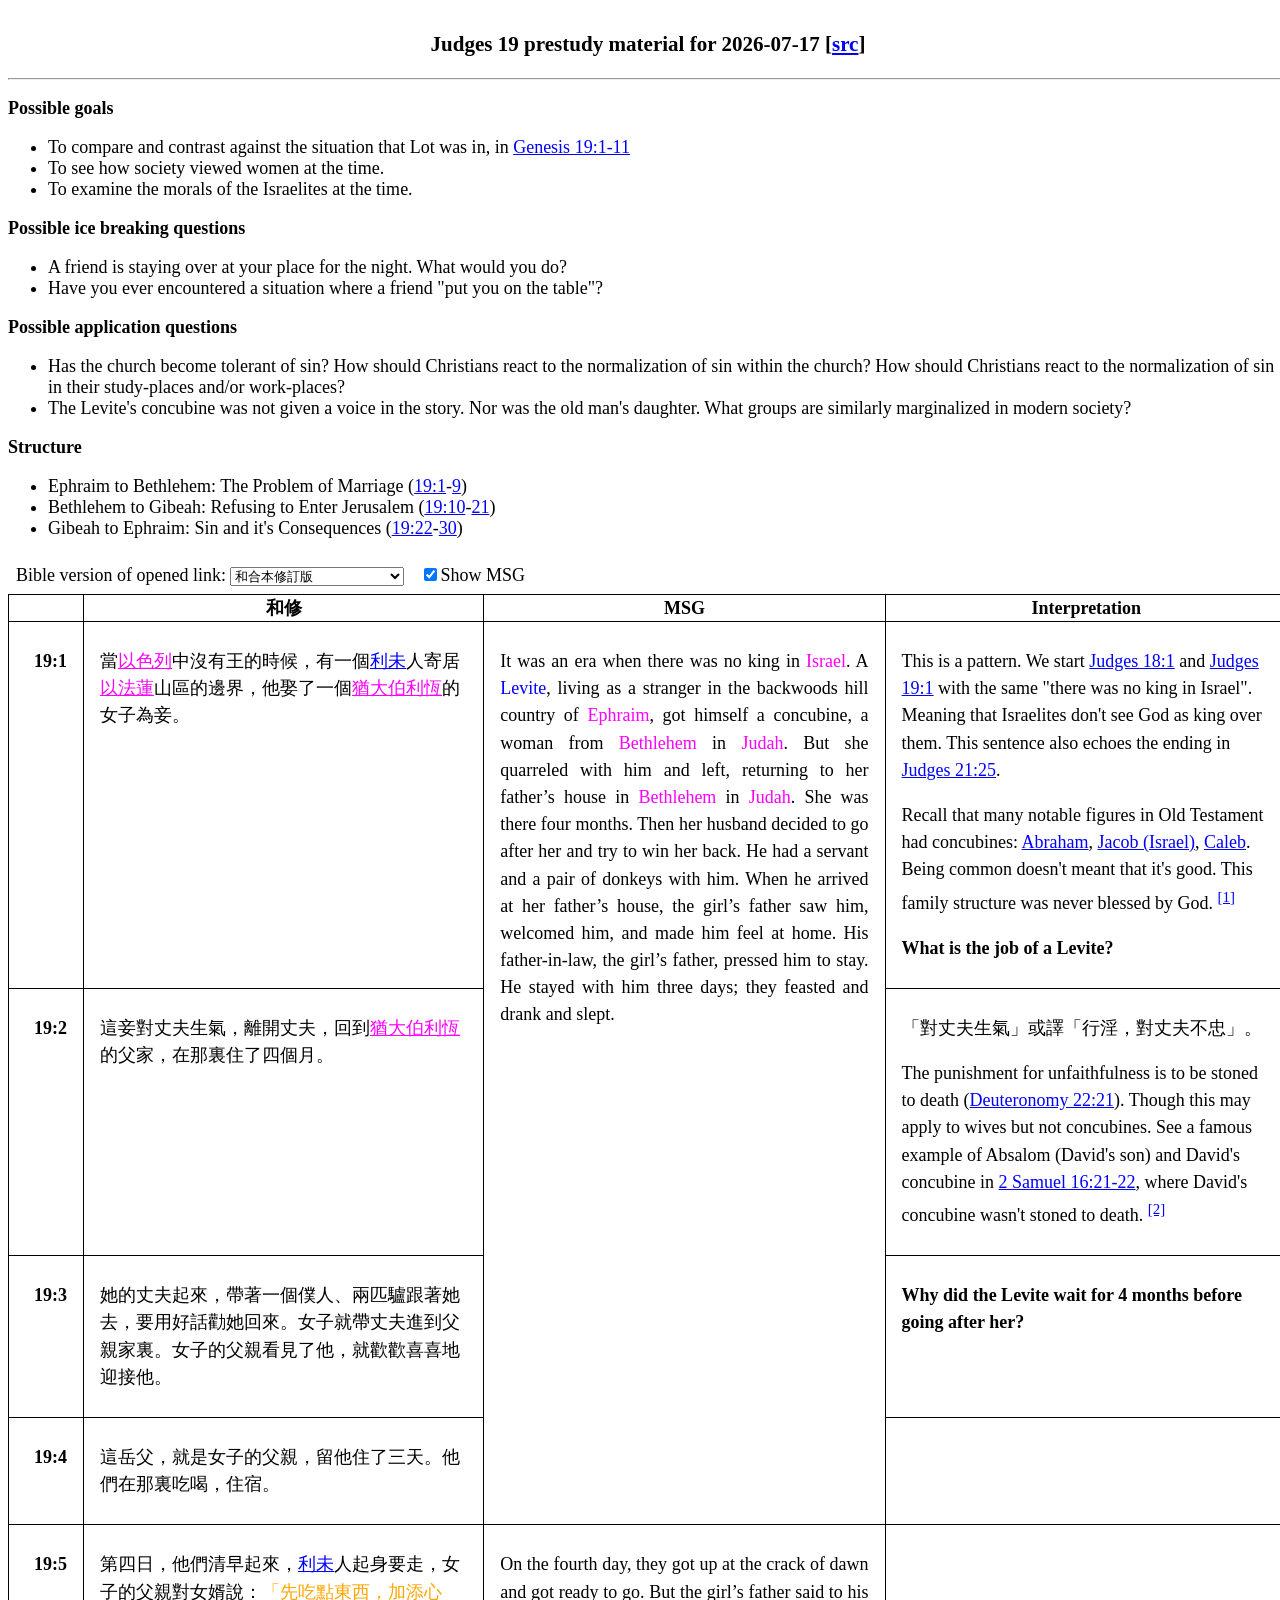
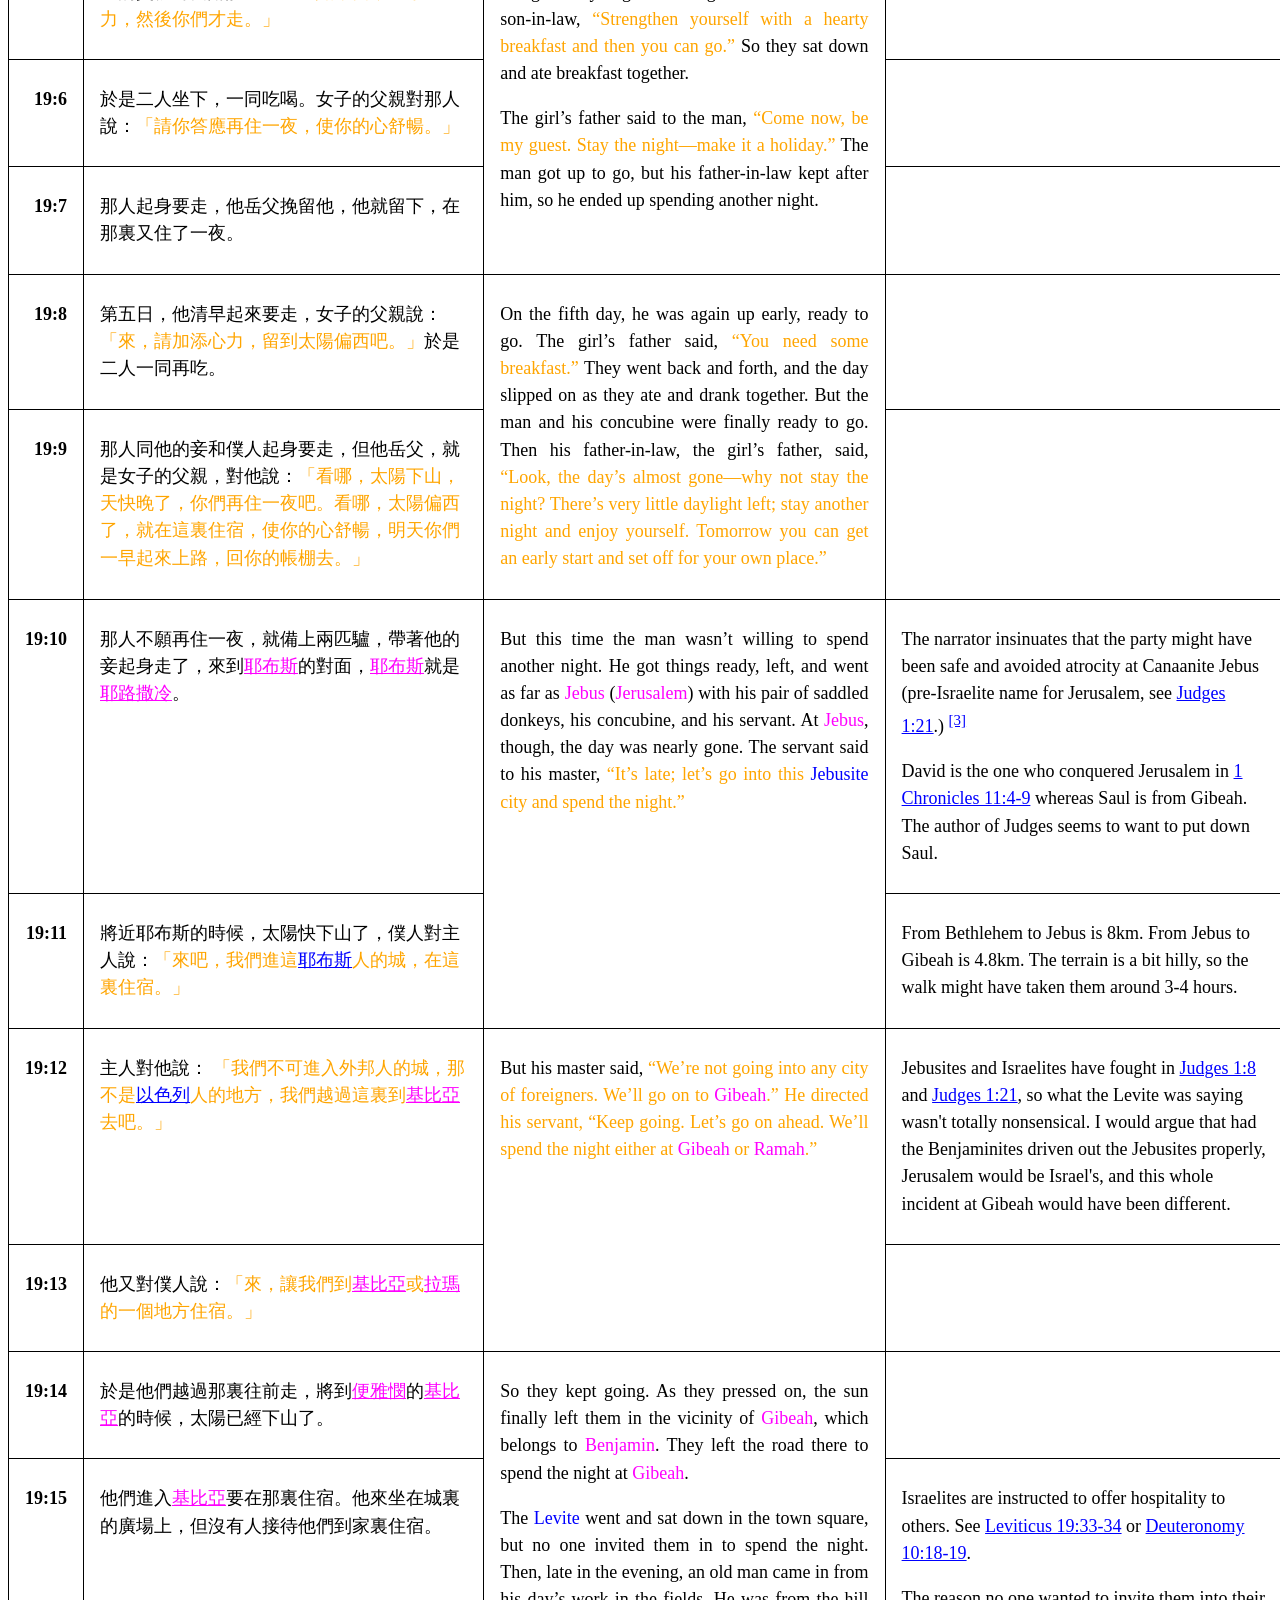
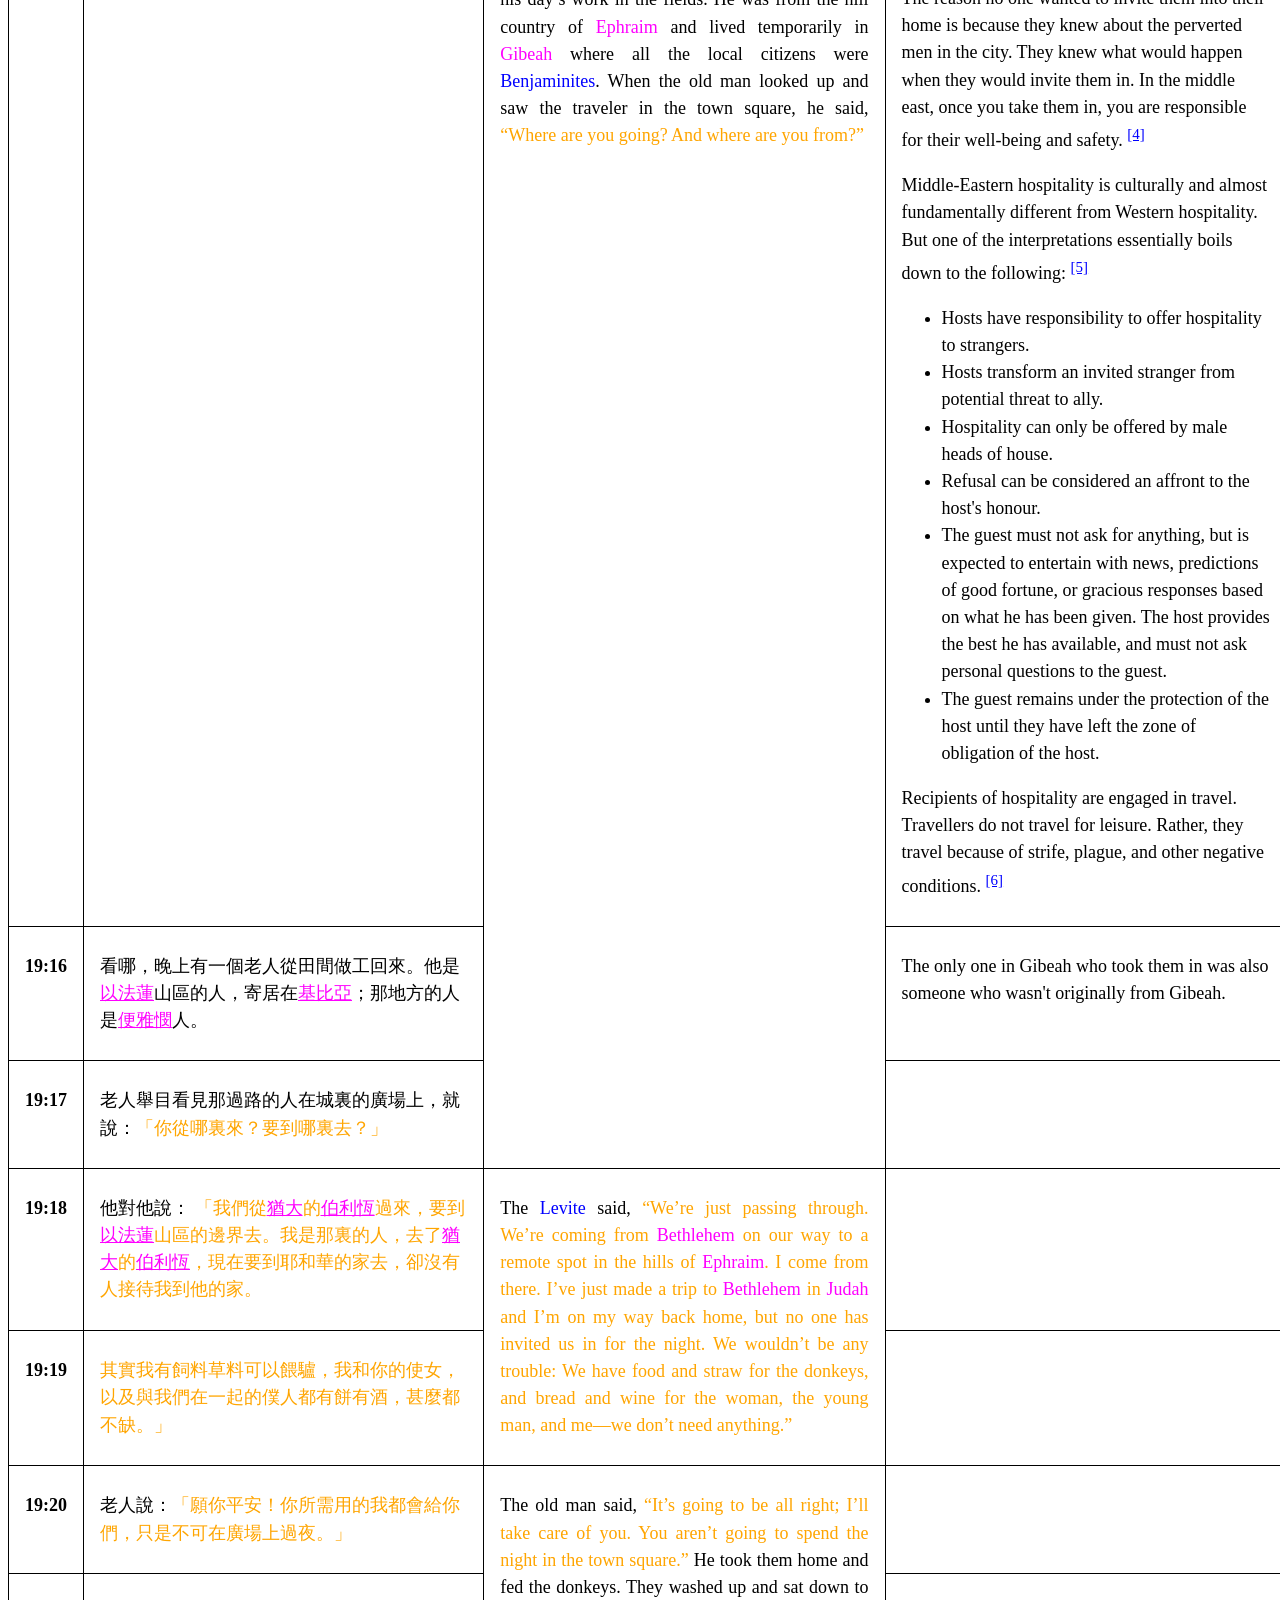
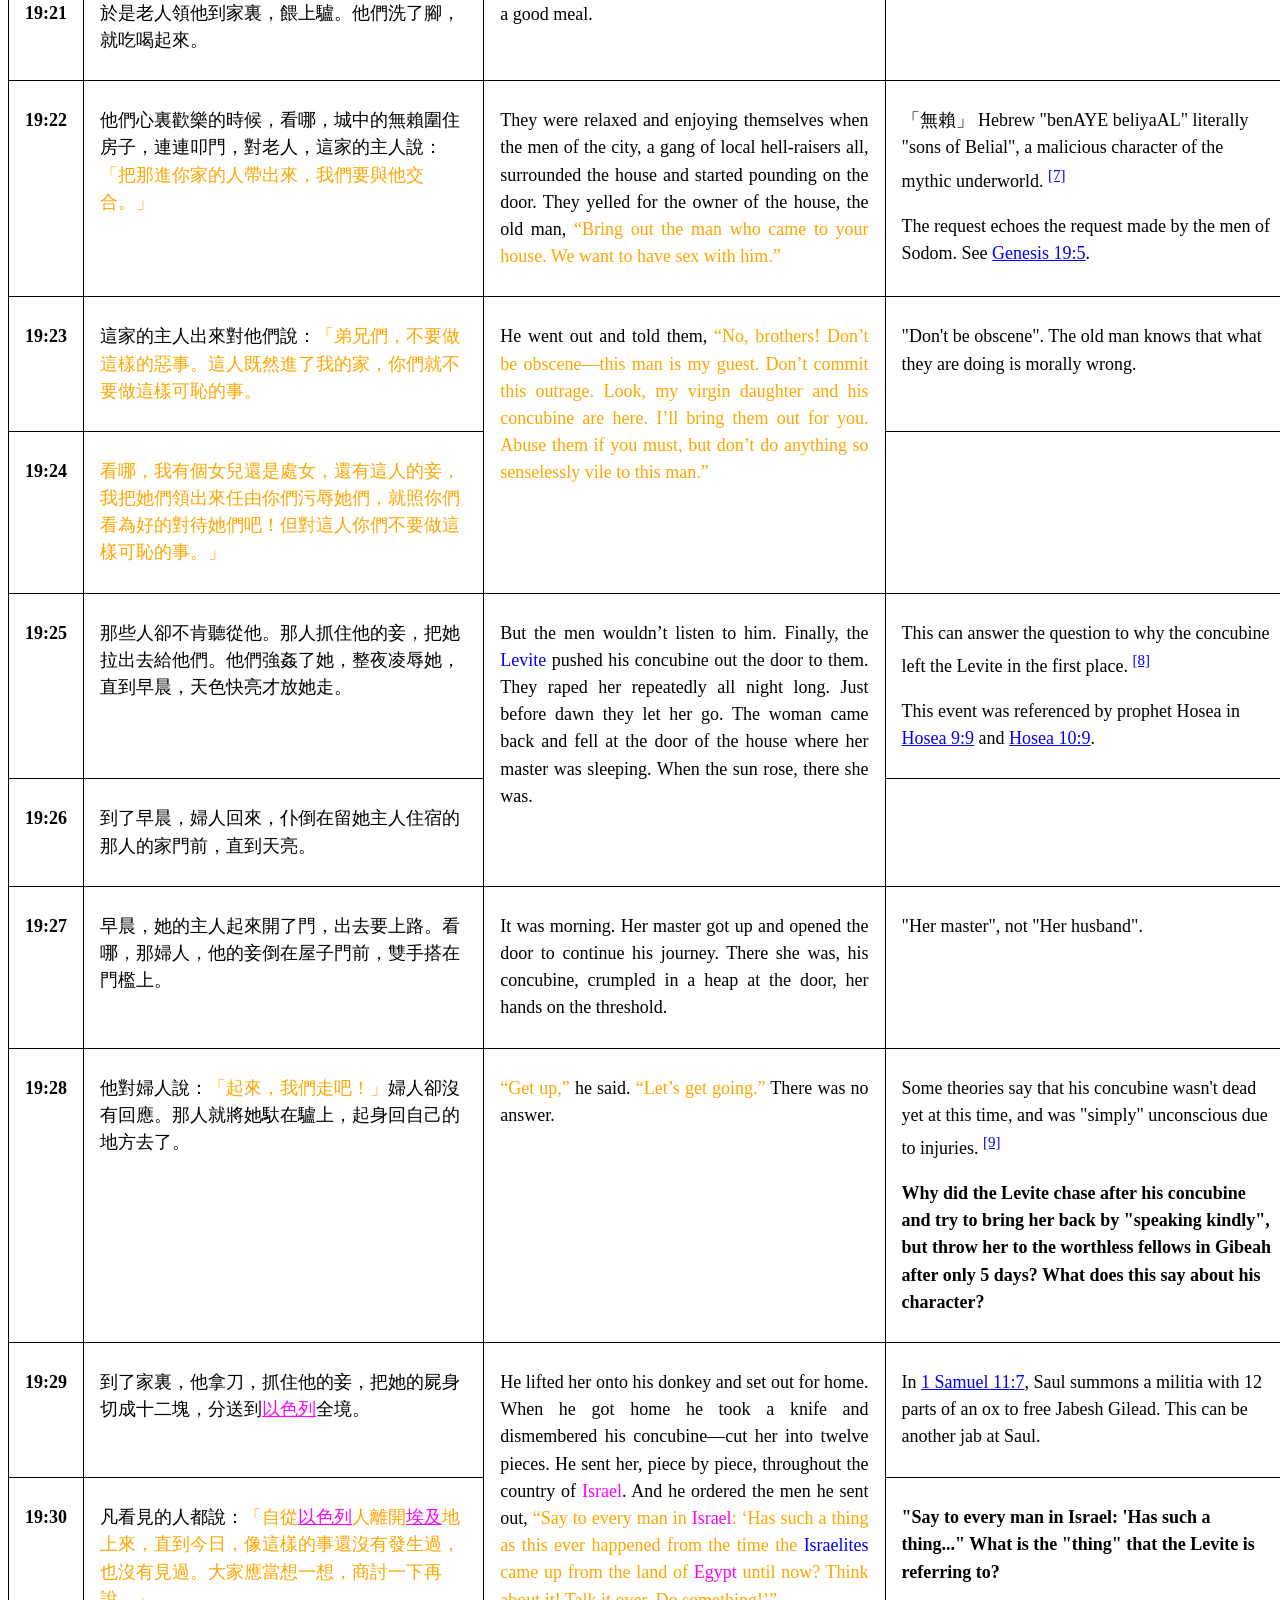
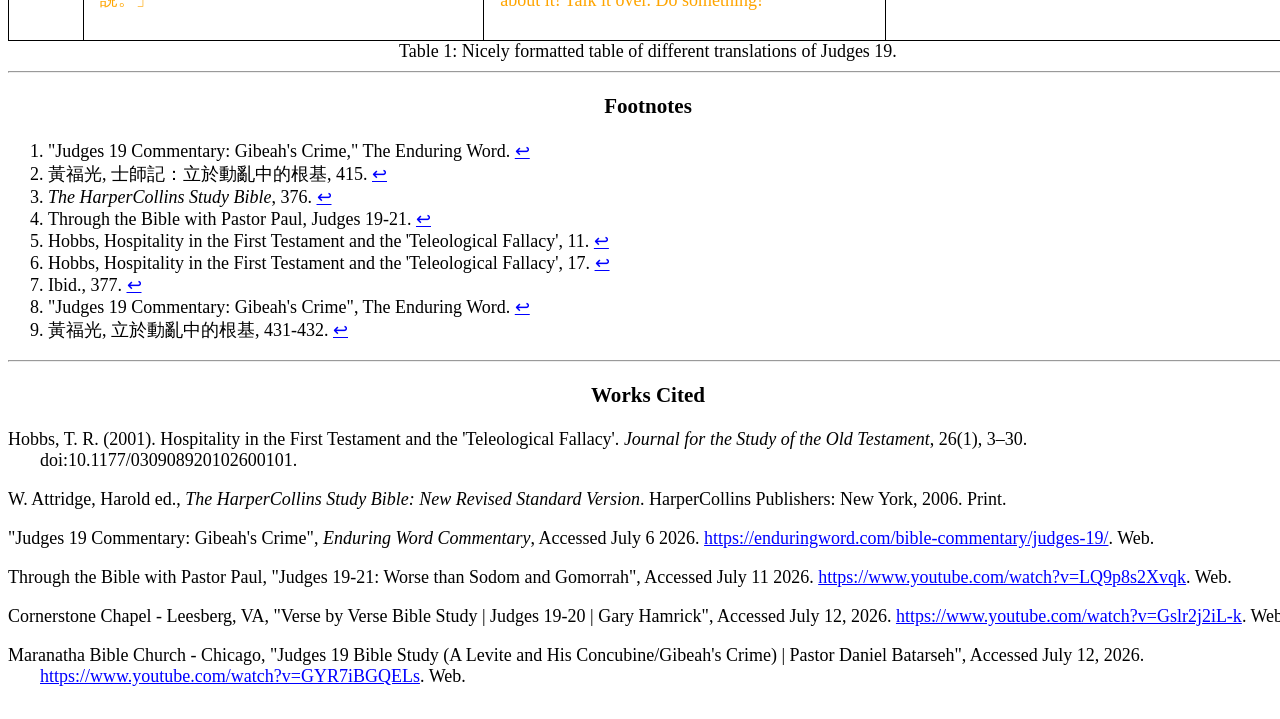
==== commit 373a56cd: "should be done judges 19" ====
--- a/judges19.html
+++ b/judges19.html
@@ -150,6 +150,9 @@
             </td>
             <td>
               <p>
+              「對丈夫生氣」或譯「行淫，對丈夫不忠」。
+              </p>
+              <p>
               The punishment for unfaithfulness is to be stoned to death
               (<bible-link>Deuteronomy 22:21</bible-link>).
               Though this may apply to wives but not concubines. See a famous example of Absalom (David's
